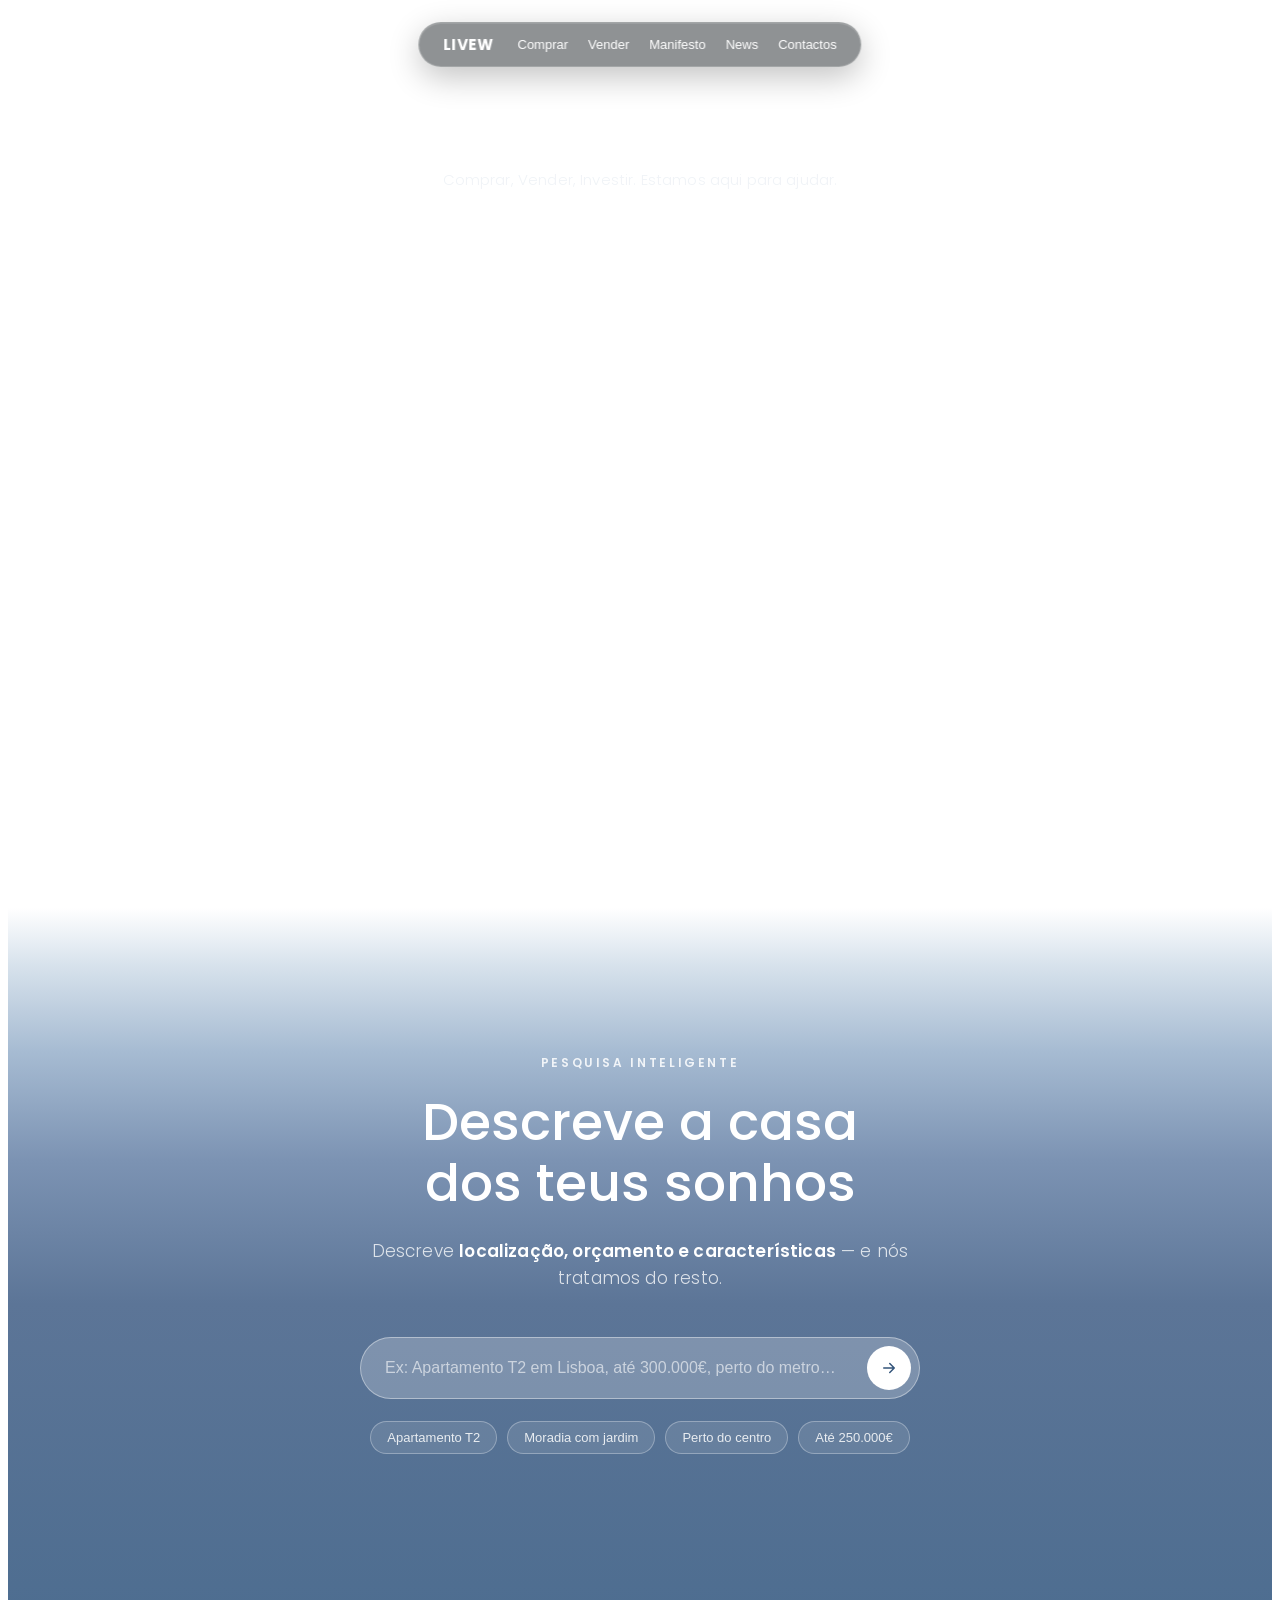
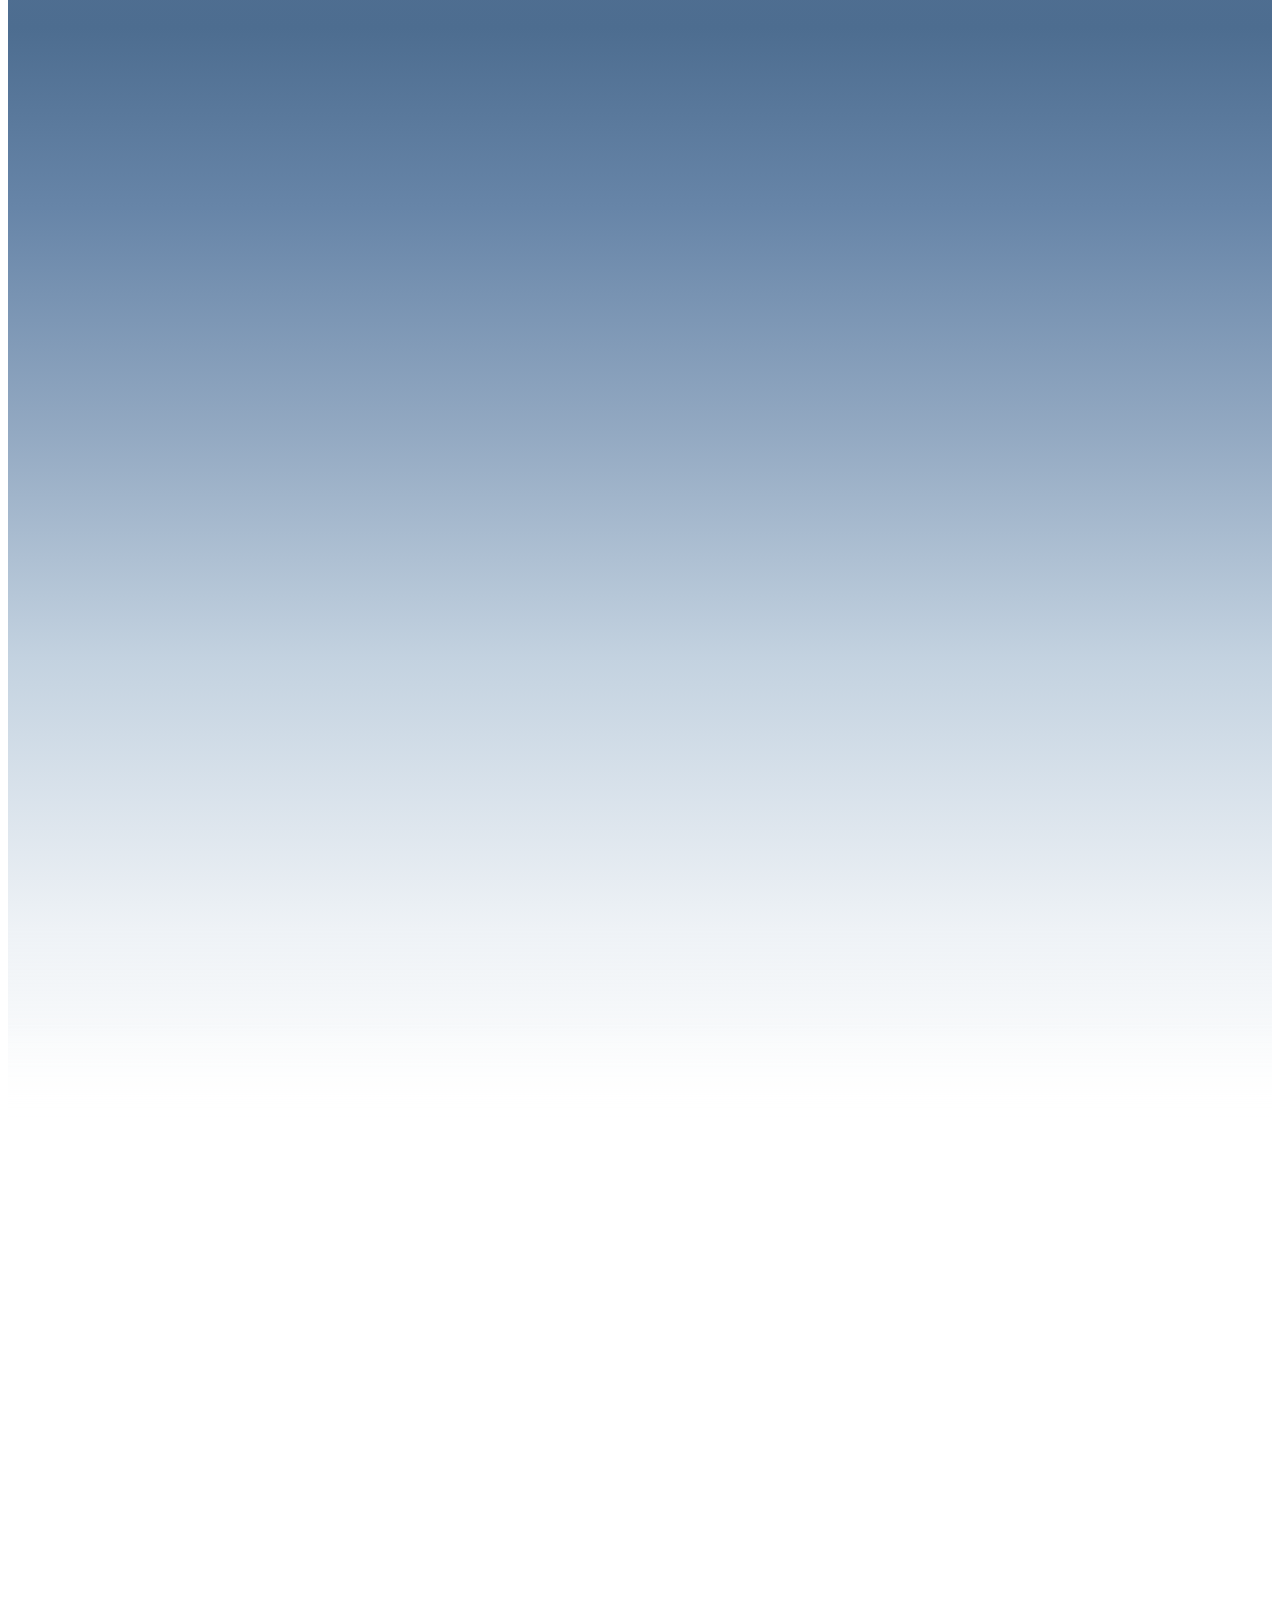
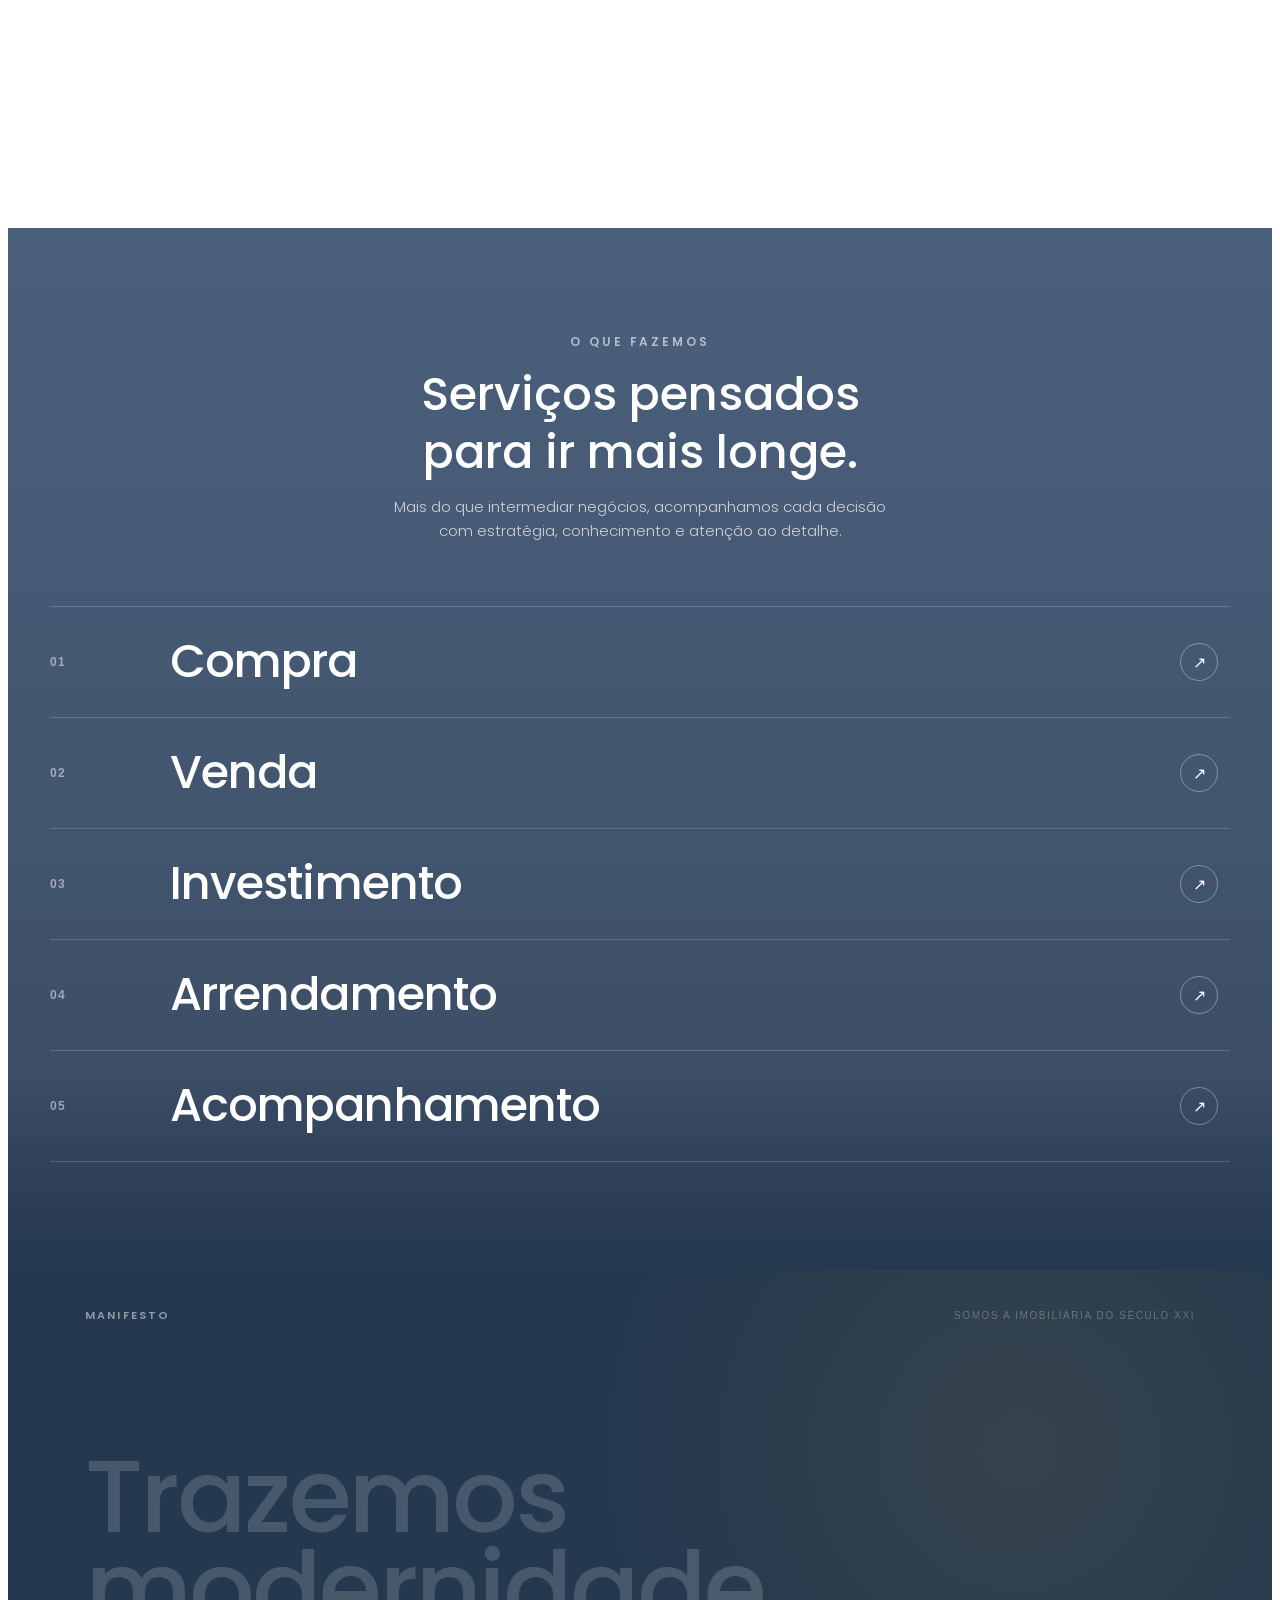
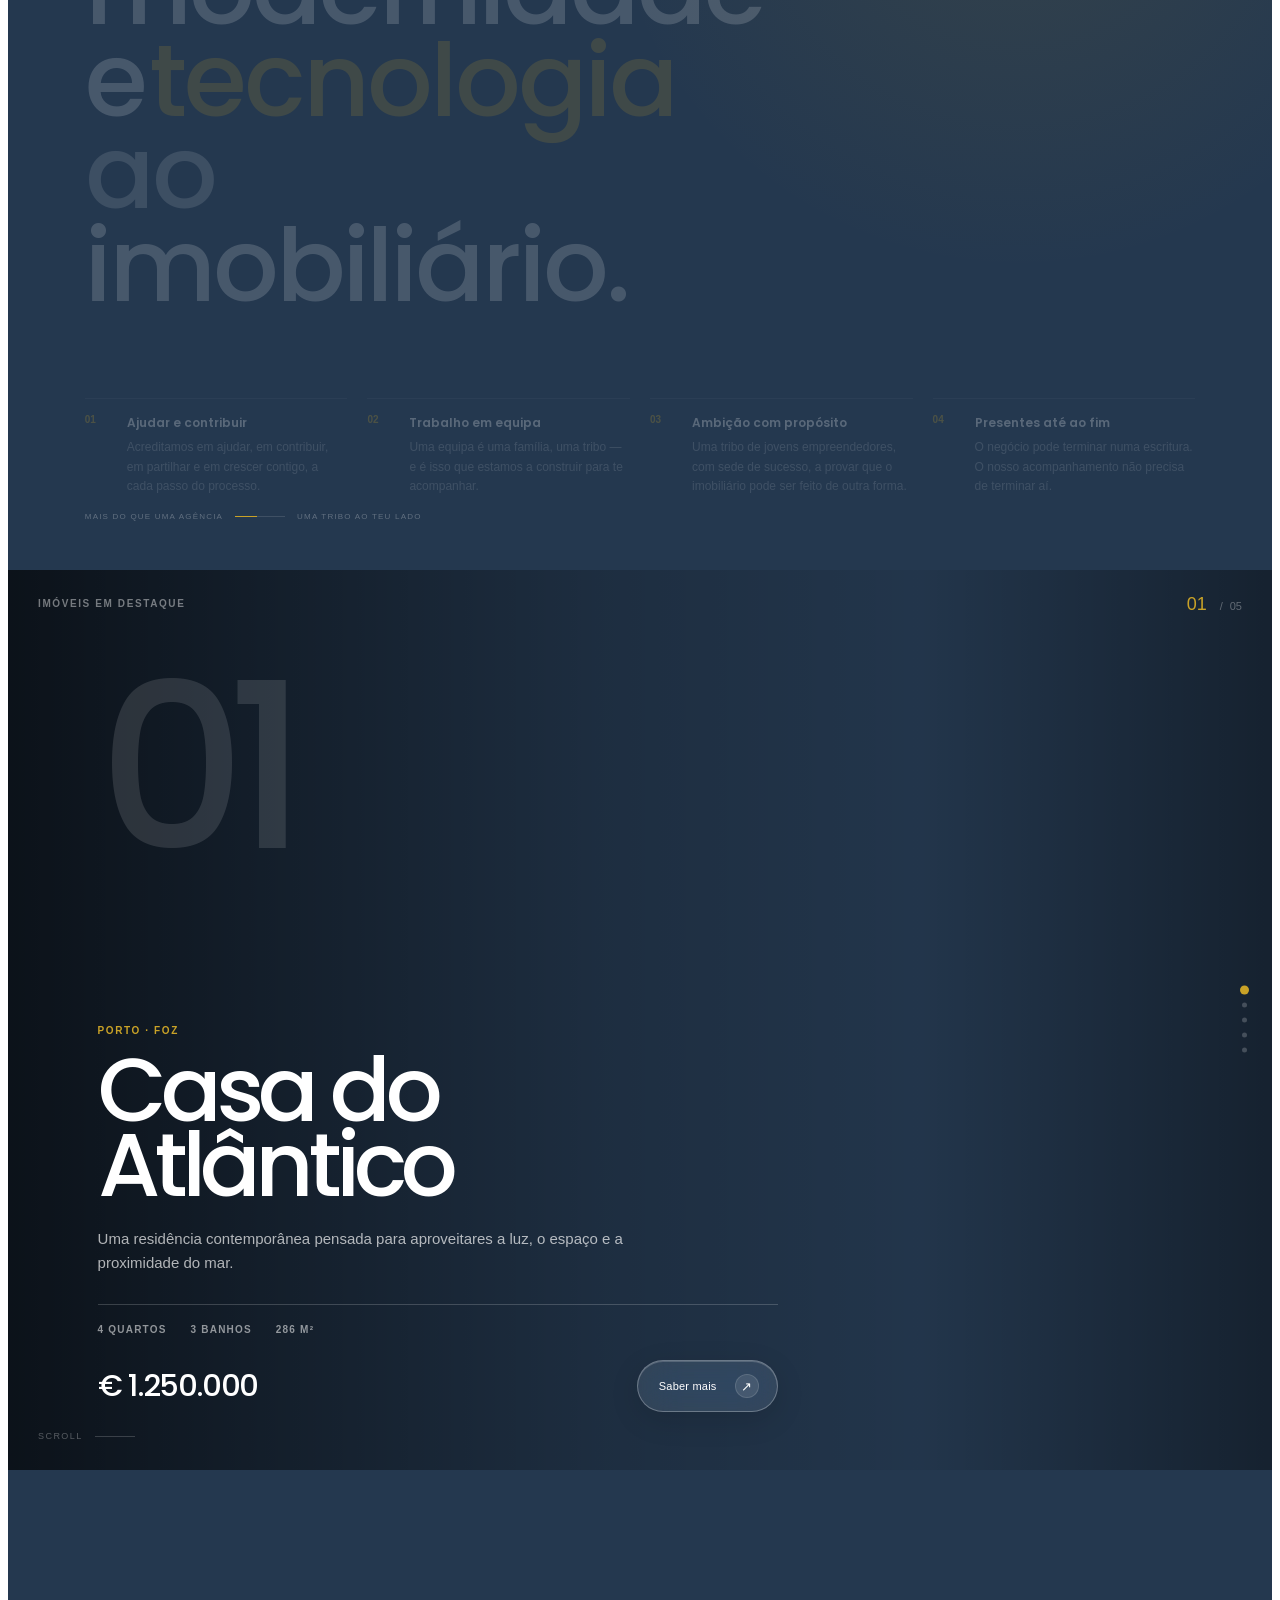
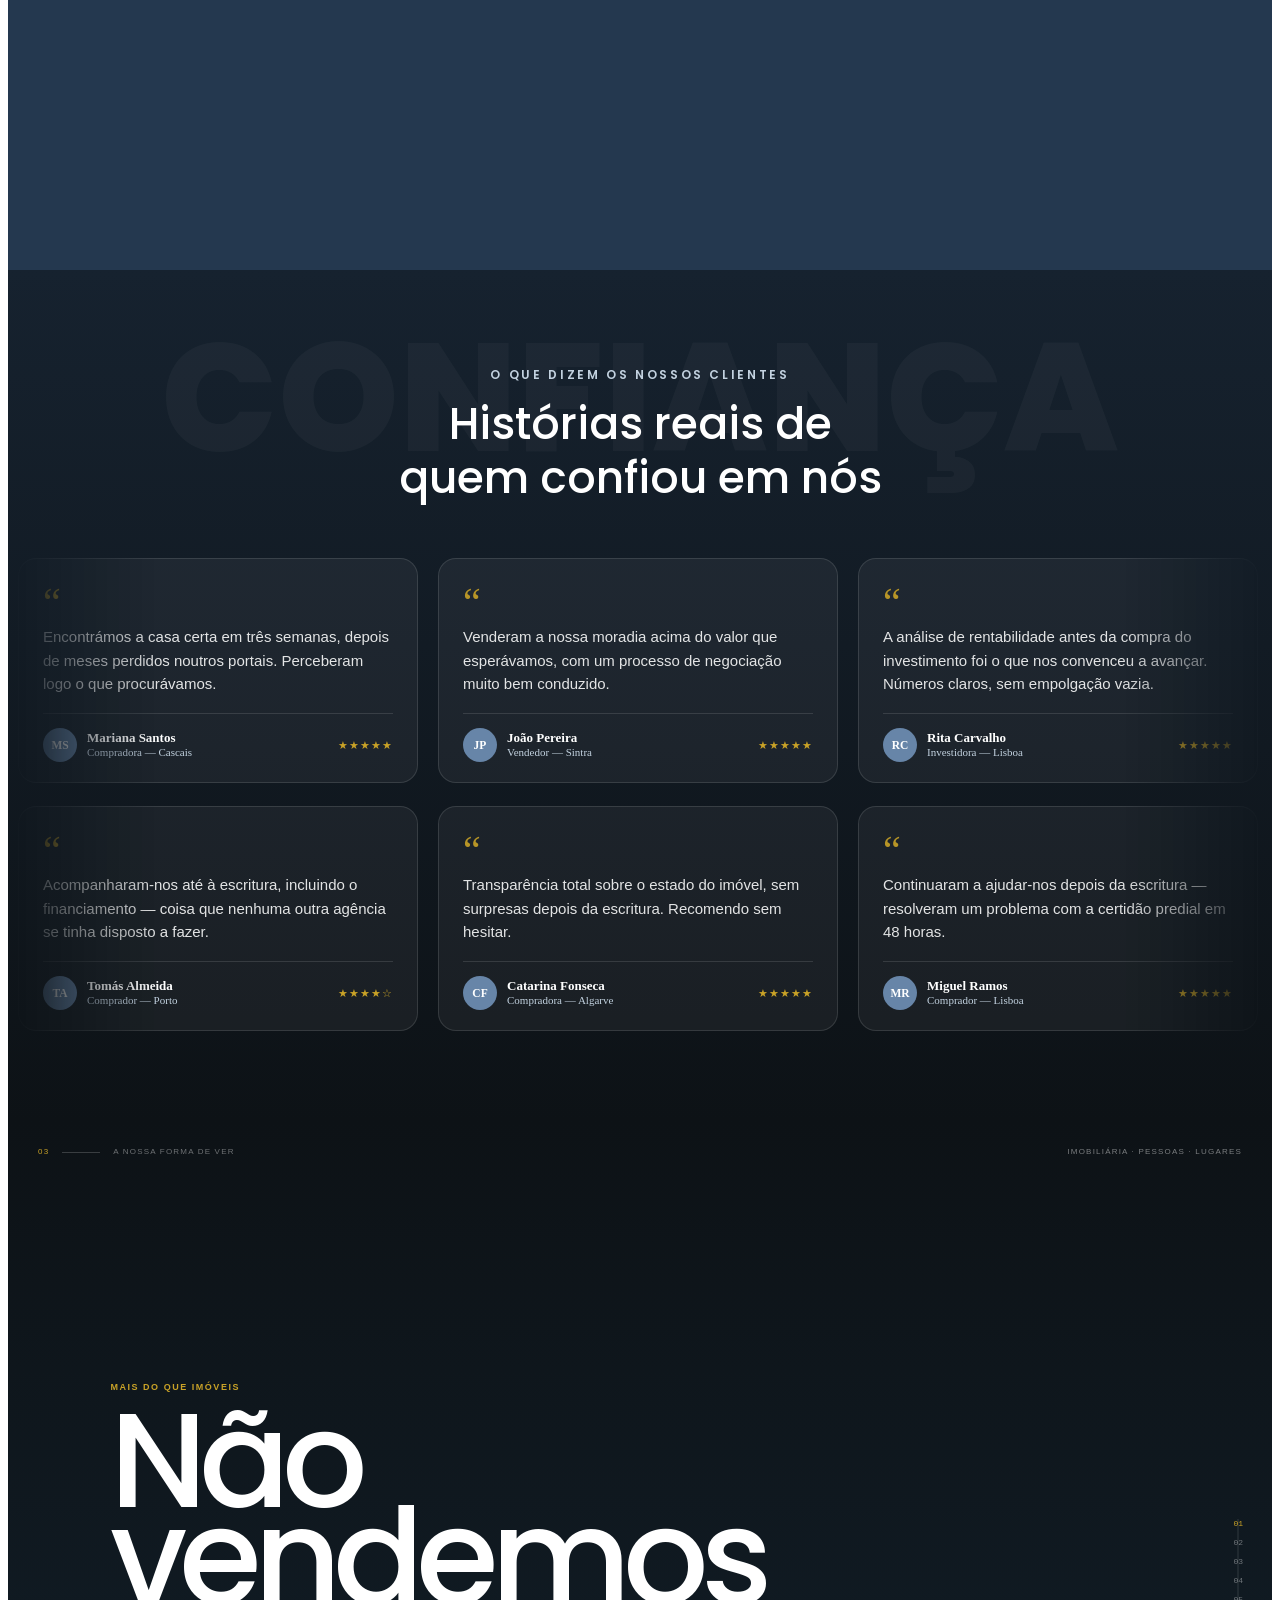
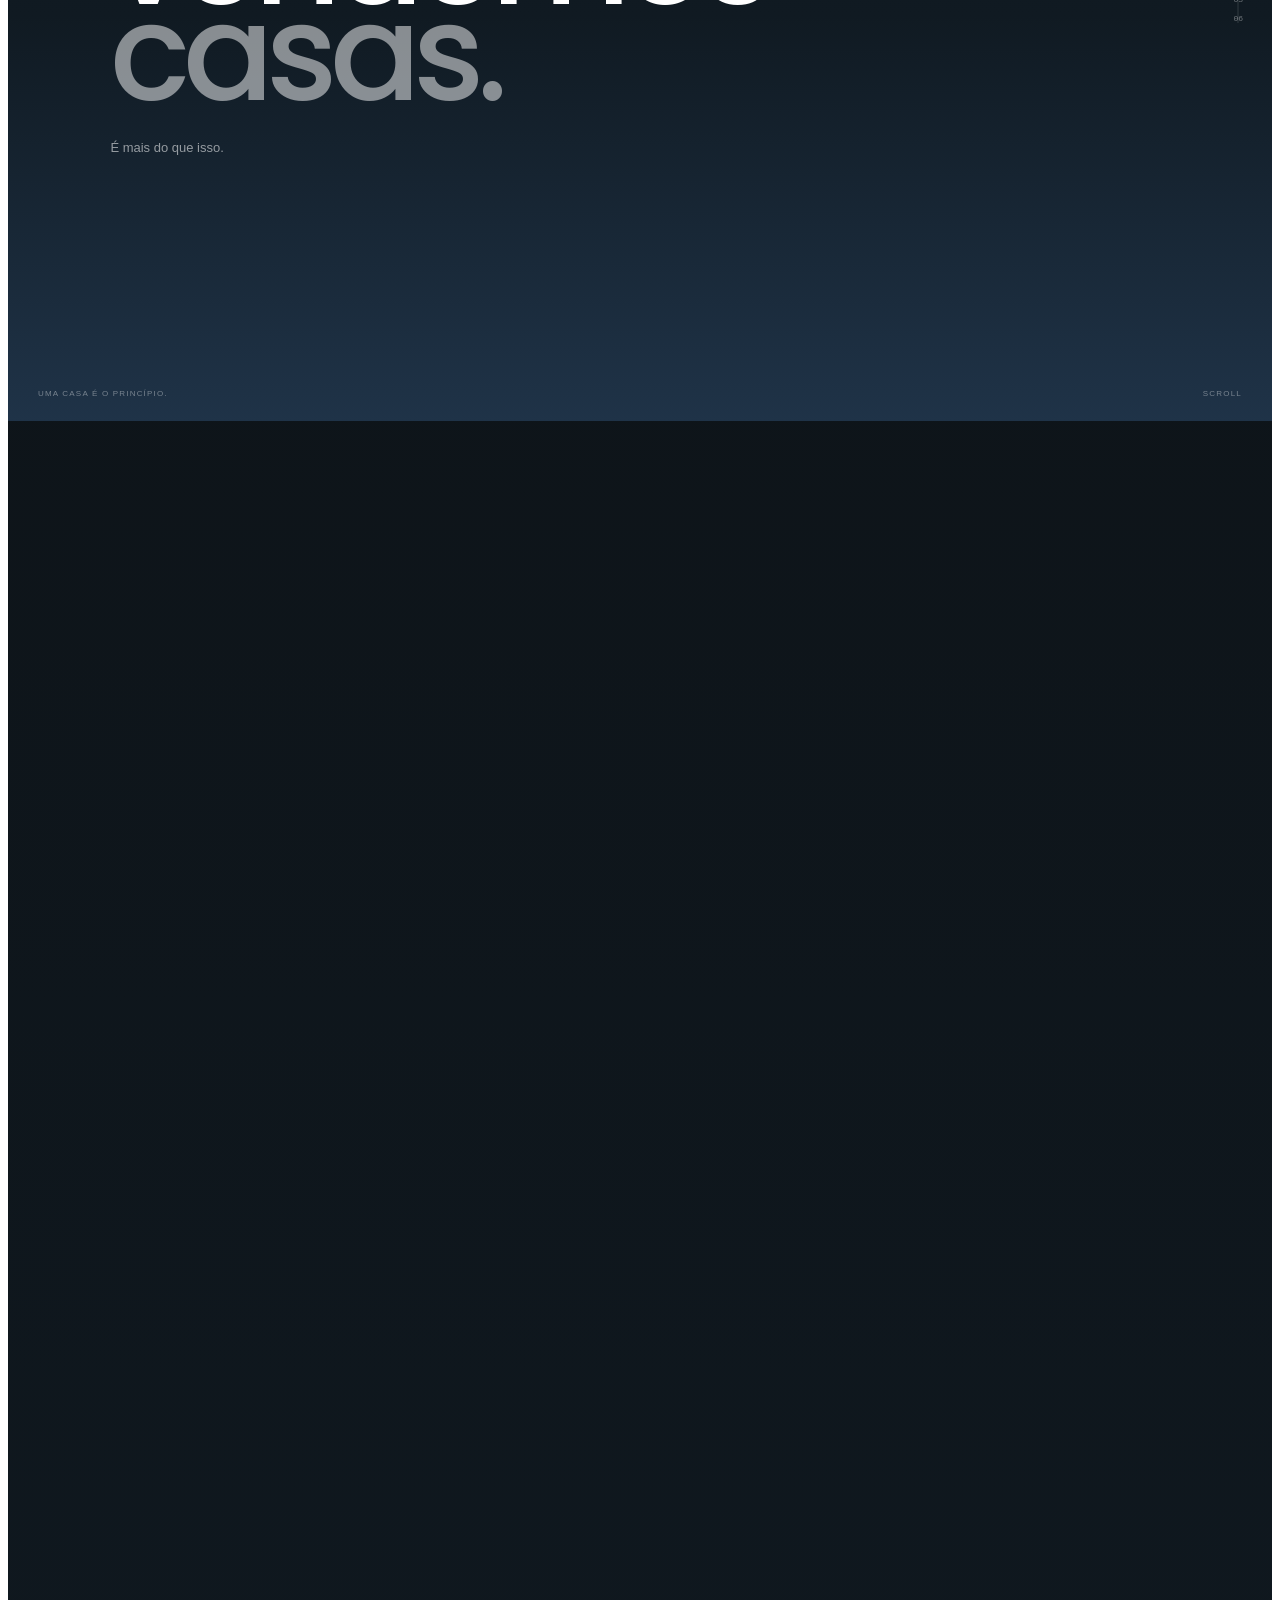
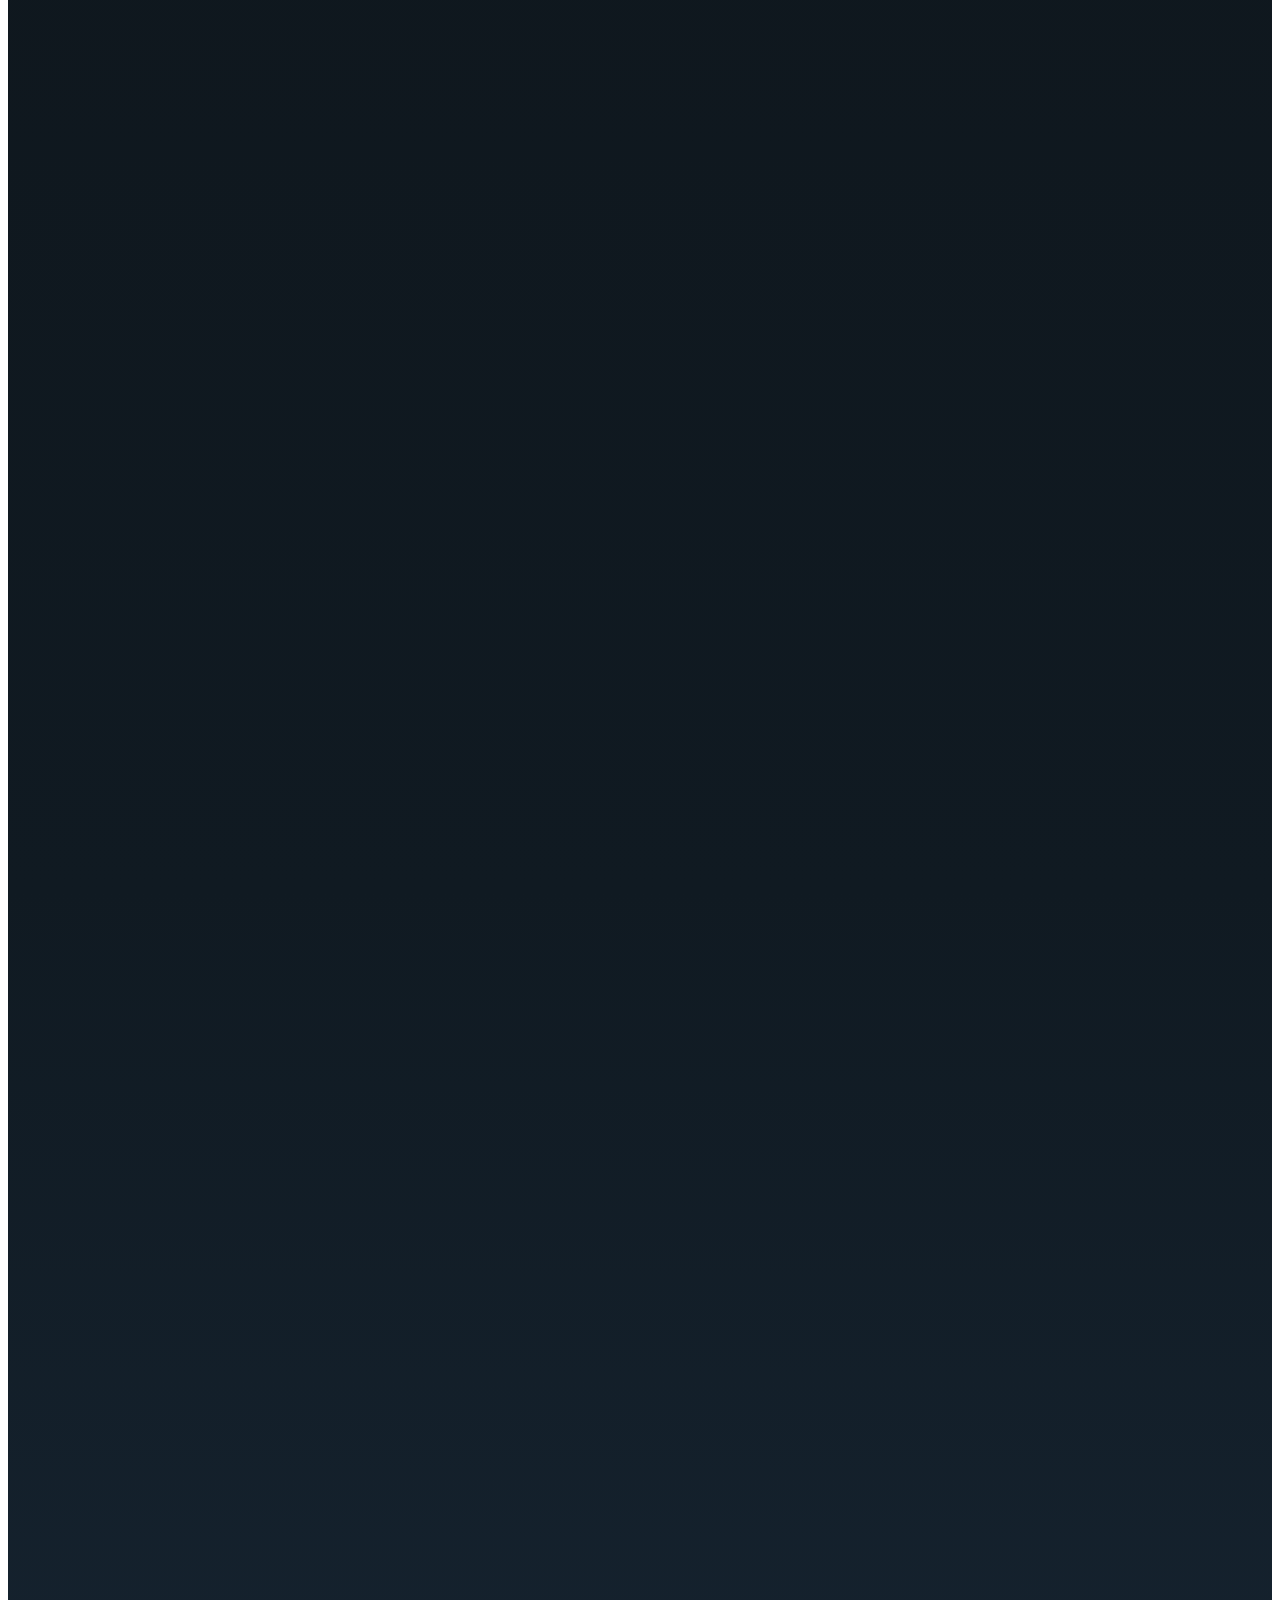
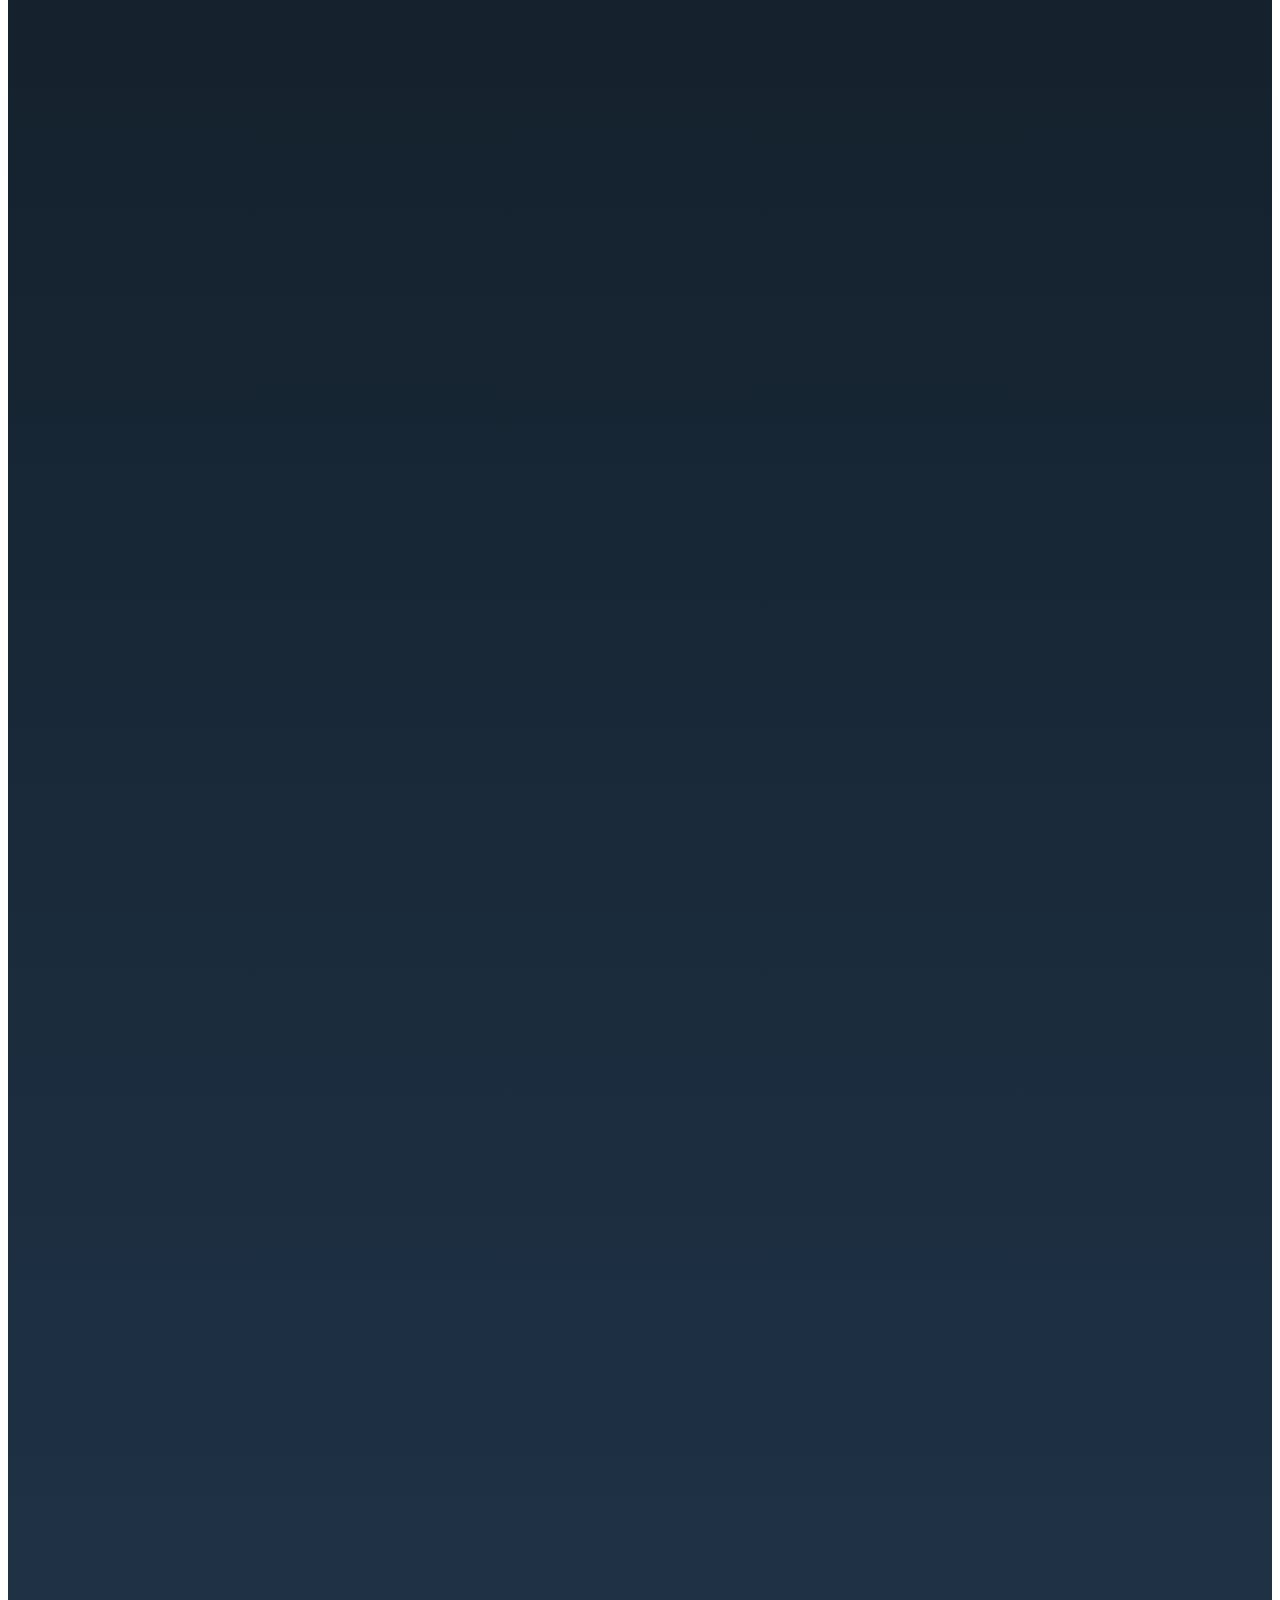
==== index.html @ e5c6a69e "Site LIVEW — versão inicial pronta para deploy Estrutura estática (index.html + style.css + script.j" ====
<!DOCTYPE html>
<html lang="pt-PT">
<head>
<meta charset="UTF-8">
<meta name="viewport" content="width=device-width, initial-scale=1.0">
<title>LIVEW — Imobiliária</title>
<meta name="description" content="LIVEW — comprar, vender e viver em imóveis com carácter em Lisboa, Porto e Algarve.">
<link rel="preconnect" href="https://fonts.googleapis.com">
<link rel="preconnect" href="https://fonts.gstatic.com" crossorigin>
<link rel="stylesheet" href="style.css">
</head>
<body>
<div class="hero-parallax" id="heroParallax1">

  <div class="hp-preloader" data-hp-preloader role="status" aria-live="polite" aria-label="A carregar página">
    <div class="hp-preloader-mark" aria-hidden="true">
      <span>LIVEW</span>
      <i></i>
    </div>
    <p>A abrir novas possibilidades</p>
  </div>

  <header class="hp-nav" data-hp-nav>
    <div class="hp-nav-pill">
      <a href="#heroParallax1" class="hp-nav-logo" data-hp-nav-link>LIVEW</a>

      <nav class="hp-nav-links" aria-label="Navegação principal">
        <a href="#imoveis" data-hp-nav-link>Comprar</a>
        <a href="#vender" data-hp-nav-link>Vender</a>
        <a href="#porque-nos" data-hp-nav-link>Manifesto</a>
        <a href="#faq" data-hp-nav-link>News</a>
        <a href="#contacto" data-hp-nav-link>Contactos</a>
      </nav>

      <button type="button" class="hp-nav-burger" data-hp-nav-burger aria-label="Abrir menu" aria-expanded="false" aria-controls="hp-nav-menu">
        <span></span>
        <span></span>
        <span></span>
      </button>
    </div>

    <div class="hp-nav-menu" id="hp-nav-menu" data-hp-nav-menu aria-hidden="true">
      <nav class="hp-nav-menu-links" aria-label="Navegação móvel">
        <a href="#imoveis" data-hp-nav-link>Comprar</a>
        <a href="#vender" data-hp-nav-link>Vender</a>
        <a href="#porque-nos" data-hp-nav-link>Manifesto</a>
        <a href="#faq" data-hp-nav-link>News</a>
        <a href="#contacto" data-hp-nav-link>Contactos</a>
      </nav>
    </div>
  </header>

  <section class="hp-section" data-hp-section>
    <div class="hp-sticky" data-hp-sticky>

      <div class="hp-hero-clip">

        <div class="hp-layer hp-sky" data-hp-layer="sky"></div>

        <div class="hp-layer hp-bg-clouds" data-hp-layer="bgClouds">
          <svg class="hp-layer-media" viewBox="0 0 1800 900" preserveAspectRatio="xMidYMid slice" xmlns="http://www.w3.org/2000/svg">
            <defs>
              <radialGradient id="hpBgCloud" cx="50%" cy="50%" r="50%">
                <stop offset="0%" stop-color="#ffffff" stop-opacity="1"/>
                <stop offset="6%" stop-color="#ffffff" stop-opacity="0.85"/>
                <stop offset="100%" stop-color="#ffffff" stop-opacity="0"/>
              </radialGradient>
            </defs>
            <g fill="url(#hpBgCloud)">
              <ellipse cx="150" cy="180" rx="320" ry="170" opacity="0.85"/>
              <ellipse cx="80" cy="260" rx="230" ry="130" opacity="0.7"/>
              <ellipse cx="1420" cy="140" rx="360" ry="190" opacity="0.9"/>
              <ellipse cx="1540" cy="250" rx="250" ry="140" opacity="0.65"/>
              <ellipse cx="820" cy="90" rx="270" ry="130" opacity="0.55"/>
              <ellipse cx="1000" cy="340" rx="290" ry="140" opacity="0.5"/>
              <ellipse cx="300" cy="400" rx="250" ry="130" opacity="0.42"/>
            </g>
          </svg>
        </div>

        <div class="hp-layer hp-house" data-hp-layer="house">
          <img src="https://darkslategray-vulture-786068.hostingersite.com/wp-content/uploads/2026/09/WADAWDAD-scaled.png" class="hp-layer-media" alt="Casa modernista">
        </div>

        <div class="hp-layer hp-fg-clouds" data-hp-layer="fgClouds">
          <svg class="hp-layer-media" viewBox="0 0 1600 900" preserveAspectRatio="xMidYMax slice" xmlns="http://www.w3.org/2000/svg">
            <defs>
              <linearGradient id="hpFgBase" x1="0" y1="0" x2="0" y2="1">
                <stop offset="0%" stop-color="#ffffff" stop-opacity="0"/>
                <stop offset="55%" stop-color="#ffffff" stop-opacity="0.8"/>
                <stop offset="80%" stop-color="#ffffff" stop-opacity="1"/>
                <stop offset="100%" stop-color="#ffffff" stop-opacity="1"/>
              </linearGradient>
              <radialGradient id="hpFgCloudShadow" cx="50%" cy="50%" r="50%">
                <stop offset="0%" stop-color="#dbe4ea" stop-opacity="0.9"/>
                <stop offset="100%" stop-color="#dbe4ea" stop-opacity="0"/>
              </radialGradient>
              <radialGradient id="hpFgCloud" cx="50%" cy="50%" r="50%">
                <stop offset="0%" stop-color="#ffffff" stop-opacity="1"/>
                <stop offset="65%" stop-color="#ffffff" stop-opacity="0.95"/>
                <stop offset="100%" stop-color="#ffffff" stop-opacity="0"/>
              </radialGradient>
            </defs>
            <rect x="-200" y="540" width="2000" height="360" fill="url(#hpFgBase)"/>
            <g fill="url(#hpFgCloudShadow)" opacity="0.55">
              <ellipse cx="100" cy="770" rx="380" ry="180"/>
              <ellipse cx="480" cy="730" rx="340" ry="170"/>
              <ellipse cx="850" cy="760" rx="360" ry="180"/>
              <ellipse cx="1220" cy="720" rx="340" ry="170"/>
              <ellipse cx="1560" cy="770" rx="370" ry="180"/>
            </g>
            <g fill="url(#hpFgCloud)">
              <ellipse cx="100" cy="740" rx="380" ry="180" opacity="0.98"/>
              <ellipse cx="480" cy="700" rx="340" ry="170" opacity="0.96"/>
              <ellipse cx="850" cy="730" rx="360" ry="180" opacity="0.97"/>
              <ellipse cx="1220" cy="690" rx="340" ry="170" opacity="0.96"/>
              <ellipse cx="1560" cy="740" rx="370" ry="180" opacity="0.98"/>
              <ellipse cx="700" cy="650" rx="280" ry="130" opacity="0.8"/>
              <ellipse cx="300" cy="830" rx="460" ry="190" opacity="1"/>
              <ellipse cx="1300" cy="840" rx="460" ry="190" opacity="1"/>
              <ellipse cx="800" cy="850" rx="520" ry="190" opacity="1"/>
            </g>
            <rect x="-200" y="780" width="2000" height="120" fill="#ffffff"/>
          </svg>
        </div>

        <div class="hp-mobile-white-ground" data-hp-mobile-ground aria-hidden="true"></div>

        <div class="hp-layer hp-cloud-wipe" data-hp-layer="cloudWipe"></div>

      </div>

      <div class="hp-content">
        <div class="hp-meta"></div>
        <h1 class="hp-title">Imobiliário para o Século XXI.</h1>
        <p class="hp-subtitle">Comprar, Vender, Investir. Estamos aqui para ajudar.</p>

        <div class="hp-scroll-cue" aria-hidden="true">
          <span class="hp-scroll-mouse"><span class="hp-scroll-dot"></span></span>
          <span class="hp-scroll-label">Scroll</span>
        </div>
      </div>

    </div>
  </section>

  <section class="hp-search">
    <div class="hp-search-inner">
      <span class="hp-search-eyebrow">PESQUISA INTELIGENTE</span>
      <h2 class="hp-search-title">Descreve a casa<br>dos teus sonhos</h2>
      <p class="hp-search-desc">Descreve <strong>localização, orçamento e características</strong> — e nós tratamos do resto.</p>
      <form class="hp-search-bar" onsubmit="return false;">
        <input type="text" class="hp-search-input" placeholder="Ex: Apartamento T2 em Lisboa, até 300.000€, perto do metro…" />
        <button type="submit" class="hp-search-submit" aria-label="Pesquisar">
          <svg width="18" height="18" viewBox="0 0 24 24" fill="none" xmlns="http://www.w3.org/2000/svg"><path d="M5 12h14M13 6l6 6-6 6" stroke="currentColor" stroke-width="2" stroke-linecap="round" stroke-linejoin="round"/></svg>
        </button>
      </form>
      <div class="hp-search-tags">
        <button type="button">Apartamento T2</button>
        <button type="button">Moradia com jardim</button>
        <button type="button">Perto do centro</button>
        <button type="button">Até 250.000€</button>
      </div>
    </div>
  </section>

  <section class="hp-stats">
    <div class="hp-stats-sticky" data-hp-stats-sticky>
      <div class="hp-stats-track">
        <div class="hp-stat-panel" data-stat-panel>
          <div class="hp-stat-media">
            <div class="hp-stat-img-wrap">
              <img src="https://darkslategray-vulture-786068.hostingersite.com/wp-content/uploads/2026/09/cwcwwwww-scaled.png" class="hp-stat-img hp-stat-img-blur" alt="" aria-hidden="true">
              <img src="https://darkslategray-vulture-786068.hostingersite.com/wp-content/uploads/2026/09/cwcwwwww-scaled.png" class="hp-stat-img hp-stat-img-sharp" alt="">
            </div>
          </div>
          <div class="hp-stat-text">
            <span class="hp-stat-eyebrow">A NOSSA HISTÓRIA</span>
            <span class="hp-stat-message">5 anos a trazer modernidade e tecnologia ao imobiliário.</span>
          </div>
        </div>
        <div class="hp-stat-panel" data-stat-panel>
          <div class="hp-stat-media">
            <div class="hp-stat-img-wrap">
              <img src="https://darkslategray-vulture-786068.hostingersite.com/wp-content/uploads/2026/09/cwcwwwww-scaled.png" class="hp-stat-img hp-stat-img-blur" alt="" aria-hidden="true">
              <img src="https://darkslategray-vulture-786068.hostingersite.com/wp-content/uploads/2026/09/cwcwwwww-scaled.png" class="hp-stat-img hp-stat-img-sharp" alt="">
            </div>
          </div>
          <div class="hp-stat-text">
            <span class="hp-stat-eyebrow">A NOSSA MISSÃO</span>
            <span class="hp-stat-message">Aqui para ajudar, contribuir e crescer contigo.</span>
          </div>
        </div>
        <div class="hp-stat-panel" data-stat-panel>
          <div class="hp-stat-media">
            <div class="hp-stat-img-wrap">
              <img src="https://darkslategray-vulture-786068.hostingersite.com/wp-content/uploads/2026/09/cwcwwwww-scaled.png" class="hp-stat-img hp-stat-img-blur" alt="" aria-hidden="true">
              <img src="https://darkslategray-vulture-786068.hostingersite.com/wp-content/uploads/2026/09/cwcwwwww-scaled.png" class="hp-stat-img hp-stat-img-sharp" alt="">
            </div>
          </div>
          <div class="hp-stat-text">
            <span class="hp-stat-eyebrow">FALA CONNOSCO</span>
            <span class="hp-stat-message">A resposta mais rápida está a um WhatsApp de distância.</span>
            <a href="https://wa.me/351924332777" target="_blank" rel="noopener" class="hp-stat-whatsapp">
              <span class="hp-stat-whatsapp-icon" aria-hidden="true">
                <svg width="16" height="16" viewBox="0 0 24 24" fill="currentColor"><path d="M12.04 2C6.58 2 2.13 6.45 2.13 11.91c0 1.75.46 3.45 1.32 4.95L2 22l5.29-1.39a9.9 9.9 0 0 0 4.75 1.21h.01c5.46 0 9.9-4.45 9.9-9.91 0-2.65-1.03-5.14-2.9-7.01A9.83 9.83 0 0 0 12.04 2zm0 1.67c2.19 0 4.25.85 5.8 2.4a8.18 8.18 0 0 1 2.41 5.83c0 4.55-3.7 8.24-8.24 8.24a8.24 8.24 0 0 1-4.2-1.15l-.3-.18-3.14.82.84-3.06-.2-.32a8.18 8.18 0 0 1-1.26-4.38c0-4.55 3.7-8.2 8.29-8.2zm-4.5 4.7c-.16 0-.42.06-.64.31-.22.25-.85.83-.85 2.02 0 1.19.87 2.34.99 2.5.12.16 1.7 2.6 4.17 3.64 2.05.86 2.47.69 2.92.65.45-.04 1.45-.59 1.65-1.16.2-.57.2-1.06.14-1.16-.06-.1-.22-.16-.46-.28-.24-.12-1.45-.72-1.68-.8-.22-.08-.39-.12-.55.12-.16.25-.63.8-.78.96-.14.16-.28.18-.52.06-.24-.12-1.02-.38-1.95-1.2-.72-.64-1.2-1.44-1.35-1.68-.14-.24-.02-.37.11-.49.11-.11.24-.28.36-.42.12-.14.16-.24.24-.4.08-.16.04-.3-.02-.42-.06-.12-.55-1.35-.76-1.84-.2-.48-.4-.42-.55-.42h-.47z"/></svg>
              </span>
              <span>Falar no WhatsApp</span>
            </a>
          </div>
        </div>
      </div>
    </div>
  </section>

  <section class="hp-video-reveal">
    <div class="hp-video-sticky" data-hp-video-sticky>
      <div class="hp-video-frame" data-hp-video-frame>
        <video class="hp-video-el" src="https://darkslategray-vulture-786068.hostingersite.com/wp-content/uploads/2026/09/mixkit-waterfall-in-forest-2213-hd-ready.mp4" autoplay muted loop playsinline></video>
      </div>
    </div>
  </section>

  <section class="hp-services-choice" data-hp-services-choice id="servicos">

    <section class="hp-services">
      <div class="hp-services-bg" data-hp-services-bg>
        <img src="https://darkslategray-vulture-786068.hostingersite.com/wp-content/uploads/2026/09/WADAWDAD-scaled.png" class="hp-services-bg-img" alt="">
      </div>
      <div class="hp-services-scrim"></div>
      <div class="hp-services-inner">
        <div class="hp-services-header">
          <span class="hp-services-eyebrow">O QUE FAZEMOS</span>
          <h2 class="hp-services-title">Serviços pensados<br>para ir mais longe.</h2>
          <p class="hp-services-desc">Mais do que intermediar negócios, acompanhamos cada decisão com estratégia, conhecimento e atenção ao detalhe.</p>
        </div>

        <div class="hp-services-list">

          <article class="hp-service" data-service>
            <div class="hp-service-top">
              <span class="hp-service-number">01</span>
              <h3>Compra</h3>
              <span class="hp-service-arrow">↗</span>
            </div>
            <div class="hp-service-hidden">
              <p>Encontramos a casa certa para o teu momento, filtrando o mercado e eliminando o ruído. Acompanhamos-te desde a definição do perfil até à assinatura.</p>
              <div class="hp-service-tags">
                <span>Pesquisa</span>
                <span>Seleção</span>
                <span>Visitas</span>
                <span>Negociação</span>
              </div>
            </div>
          </article>

          <article class="hp-service" data-service id="vender">
            <div class="hp-service-top">
              <span class="hp-service-number">02</span>
              <h3>Venda</h3>
              <span class="hp-service-arrow">↗</span>
            </div>
            <div class="hp-service-hidden">
              <p>Posicionamos o teu imóvel, definimos a estratégia certa e apresentamo-lo de forma a captar atenção e criar valor.</p>
              <div class="hp-service-tags">
                <span>Avaliação</span>
                <span>Estratégia</span>
                <span>Marketing</span>
                <span>Negociação</span>
              </div>
            </div>
          </article>

          <article class="hp-service" data-service>
            <div class="hp-service-top">
              <span class="hp-service-number">03</span>
              <h3>Investimento</h3>
              <span class="hp-service-arrow">↗</span>
            </div>
            <div class="hp-service-hidden">
              <p>Analisamos oportunidades com uma visão de longo prazo, cruzando localização, valor, potencial e contexto de mercado.</p>
              <div class="hp-service-tags">
                <span>Oportunidades</span>
                <span>Análise</span>
                <span>Rentabilidade</span>
                <span>Estratégia</span>
              </div>
            </div>
          </article>

          <article class="hp-service" data-service>
            <div class="hp-service-top">
              <span class="hp-service-number">04</span>
              <h3>Arrendamento</h3>
              <span class="hp-service-arrow">↗</span>
            </div>
            <div class="hp-service-hidden">
              <p>Tratamos de todo o processo para que encontrares ou colocares um imóvel no mercado seja simples, rápido e seguro.</p>
              <div class="hp-service-tags">
                <span>Procura</span>
                <span>Seleção</span>
                <span>Documentação</span>
                <span>Acompanhamento</span>
              </div>
            </div>
          </article>

          <article class="hp-service" data-service>
            <div class="hp-service-top">
              <span class="hp-service-number">05</span>
              <h3>Acompanhamento</h3>
              <span class="hp-service-arrow">↗</span>
            </div>
            <div class="hp-service-hidden">
              <p>Estamos presentes onde mais importa: documentação, negociação, prazos e todos os detalhes que transformam a tua decisão num processo tranquilo.</p>
              <div class="hp-service-tags">
                <span>Documentação</span>
                <span>Coordenação</span>
                <span>Processo</span>
                <span>Escritura</span>
              </div>
            </div>
          </article>

        </div>
      </div>
    </section>

    <section class="hp-why" data-hp-why id="porque-nos">
      <div class="hp-why-sticky">

        <div class="hp-why-top">
          <span class="hp-why-eyebrow">MANIFESTO</span>
          <span class="hp-why-small">SOMOS A IMOBILIÁRIA DO SÉCULO XXI</span>
        </div>

        <div class="hp-why-statement">
          <div class="hp-why-line"><span data-why-word>Trazemos</span> <span data-why-word>modernidade</span></div>
          <div class="hp-why-line"><span data-why-word>e</span> <span class="gold" data-why-word>tecnologia</span></div>
          <div class="hp-why-line"><span class="muted" data-why-word>ao</span></div>
          <div class="hp-why-line"><span data-why-word>imobiliário.</span></div>
        </div>

        <div class="hp-why-reasons">
          <div class="hp-why-reason" data-why-reason>
            <span>01</span>
            <div>
              <strong>Ajudar e contribuir</strong>
              <p>Acreditamos em ajudar, em contribuir, em partilhar e em crescer contigo, a cada passo do processo.</p>
            </div>
          </div>
          <div class="hp-why-reason" data-why-reason>
            <span>02</span>
            <div>
              <strong>Trabalho em equipa</strong>
              <p>Uma equipa é uma família, uma tribo — e é isso que estamos a construir para te acompanhar.</p>
            </div>
          </div>
          <div class="hp-why-reason" data-why-reason>
            <span>03</span>
            <div>
              <strong>Ambição com propósito</strong>
              <p>Uma tribo de jovens empreendedores, com sede de sucesso, a provar que o imobiliário pode ser feito de outra forma.</p>
            </div>
          </div>
          <div class="hp-why-reason" data-why-reason>
            <span>04</span>
            <div>
              <strong>Presentes até ao fim</strong>
              <p>O negócio pode terminar numa escritura. O nosso acompanhamento não precisa de terminar aí.</p>
            </div>
          </div>
        </div>

        <div class="hp-why-bottom">
          <span>MAIS DO QUE UMA AGÊNCIA</span>
          <div class="hp-why-line-small"><i></i></div>
          <span>UMA TRIBO AO TEU LADO</span>
        </div>

      </div>
    </section>

  </section>

  <section class="hp-featured-properties" data-hp-featured-properties id="imoveis">

    <div class="hp-featured-track">

      <div class="hp-featured-stage">

        <div class="hp-featured-header">
          <div class="hp-featured-eyebrow">IMÓVEIS EM DESTAQUE</div>
          <div class="hp-featured-count">
            <span class="current">01</span>
            <span>/</span>
            <span>05</span>
          </div>
        </div>

        <div class="hp-featured-properties">

          <article class="hp-featured-property" data-property="0" style="--property-image:url('https://images.unsplash.com/photo-1600585154340-be6161a56a0c?auto=format&fit=crop&w=2800&q=92');">
            <div class="hp-featured-image"></div>
            <div class="hp-featured-image-shade"></div>
            <div class="hp-featured-property-content">
              <div class="hp-featured-property-index">01</div>
              <div class="hp-featured-property-info">
                <div class="hp-featured-location">PORTO · FOZ</div>
                <h2>Casa do Atlântico</h2>
                <p class="hp-featured-description">Uma residência contemporânea pensada para aproveitares a luz, o espaço e a proximidade do mar.</p>
                <div class="hp-featured-meta">
                  <span>4 QUARTOS</span>
                  <span>3 BANHOS</span>
                  <span>286 M²</span>
                </div>
                <div class="hp-featured-footer">
                  <strong>€ 1.250.000</strong>
                  <a href="#" class="hp-featured-link"><span>Saber mais</span><b>↗</b></a>
                </div>
              </div>
            </div>
          </article>

          <article class="hp-featured-property" data-property="1" style="--property-image:url('https://images.unsplash.com/photo-1600607687920-4e2a09cf159d?auto=format&fit=crop&w=2800&q=92');">
            <div class="hp-featured-image"></div>
            <div class="hp-featured-image-shade"></div>
            <div class="hp-featured-property-content">
              <div class="hp-featured-property-index">02</div>
              <div class="hp-featured-property-info">
                <div class="hp-featured-location">LISBOA · ESTRELA</div>
                <h2>Apartamento Estrela</h2>
                <p class="hp-featured-description">Arquitetura clássica, interiores contemporâneos e uma relação invulgar entre luz e matéria.</p>
                <div class="hp-featured-meta">
                  <span>3 QUARTOS</span>
                  <span>2 BANHOS</span>
                  <span>178 M²</span>
                </div>
                <div class="hp-featured-footer">
                  <strong>€ 895.000</strong>
                  <a href="#" class="hp-featured-link"><span>Saber mais</span><b>↗</b></a>
                </div>
              </div>
            </div>
          </article>

          <article class="hp-featured-property" data-property="2" style="--property-image:url('https://images.unsplash.com/photo-1600566753190-17f0baa2a6c3?auto=format&fit=crop&w=2800&q=92');">
            <div class="hp-featured-image"></div>
            <div class="hp-featured-image-shade"></div>
            <div class="hp-featured-property-content">
              <div class="hp-featured-property-index">03</div>
              <div class="hp-featured-property-info">
                <div class="hp-featured-location">CASCAIS · GUINCHO</div>
                <h2>Villa Guincho</h2>
                <p class="hp-featured-description">Privacidade, arquitetura e natureza numa moradia desenhada para viveres dentro e fora de casa.</p>
                <div class="hp-featured-meta">
                  <span>5 QUARTOS</span>
                  <span>4 BANHOS</span>
                  <span>342 M²</span>
                </div>
                <div class="hp-featured-footer">
                  <strong>€ 1.680.000</strong>
                  <a href="#" class="hp-featured-link"><span>Saber mais</span><b>↗</b></a>
                </div>
              </div>
            </div>
          </article>

          <article class="hp-featured-property" data-property="3" style="--property-image:url('https://images.unsplash.com/photo-1600047509807-ba8f99d5cdde?auto=format&fit=crop&w=2800&q=92');">
            <div class="hp-featured-image"></div>
            <div class="hp-featured-image-shade"></div>
            <div class="hp-featured-property-content">
              <div class="hp-featured-property-index">04</div>
              <div class="hp-featured-property-info">
                <div class="hp-featured-location">BRAGA · BOM JESUS</div>
                <h2>Casa da Serra</h2>
                <p class="hp-featured-description">Uma casa de linhas depuradas, rodeada por verde e com uma escala pensada para a tua vida em família.</p>
                <div class="hp-featured-meta">
                  <span>4 QUARTOS</span>
                  <span>3 BANHOS</span>
                  <span>312 M²</span>
                </div>
                <div class="hp-featured-footer">
                  <strong>€ 735.000</strong>
                  <a href="#" class="hp-featured-link"><span>Saber mais</span><b>↗</b></a>
                </div>
              </div>
            </div>
          </article>

          <article class="hp-featured-property" data-property="4" style="--property-image:url('https://images.unsplash.com/photo-1613490493576-7fde63acd811?auto=format&fit=crop&w=2800&q=92');">
            <div class="hp-featured-image"></div>
            <div class="hp-featured-image-shade"></div>
            <div class="hp-featured-property-content">
              <div class="hp-featured-property-index">05</div>
              <div class="hp-featured-property-info">
                <div class="hp-featured-location">VILAMOURA · ALGARVE</div>
                <h2>Villa Atlântica</h2>
                <p class="hp-featured-description">Volumes abertos, piscina e uma relação contínua com a paisagem algarvia.</p>
                <div class="hp-featured-meta">
                  <span>5 QUARTOS</span>
                  <span>5 BANHOS</span>
                  <span>398 M²</span>
                </div>
                <div class="hp-featured-footer">
                  <strong>€ 1.950.000</strong>
                  <a href="#" class="hp-featured-link"><span>Saber mais</span><b>↗</b></a>
                </div>
              </div>
            </div>
          </article>

        </div>

        <div class="hp-featured-dots">
          <span class="active" data-featured-dot="0"></span>
          <span data-featured-dot="1"></span>
          <span data-featured-dot="2"></span>
          <span data-featured-dot="3"></span>
          <span data-featured-dot="4"></span>
        </div>

        <div class="hp-featured-scroll">
          <span>SCROLL</span>
          <i></i>
        </div>

      </div>

    </div>

  </section>

  <section class="hp-testimonials" id="testemunhos">
    <div class="hp-testimonials-bgtext" aria-hidden="true">CONFIANÇA</div>
    <div class="hp-testimonials-inner">
      <div class="hp-testimonials-head">
        <span class="hp-testimonials-eyebrow">O QUE DIZEM OS NOSSOS CLIENTES</span>
        <h2 class="hp-testimonials-title">Histórias reais de<br>quem confiou em nós</h2>
      </div>

      <div class="hp-testi-row" data-testi-row>
        <div class="hp-testi-track" data-testi-track>

          <div class="hp-testi-mcard">
            <span class="hp-testi-mcard-quotemark">&ldquo;</span>
            <blockquote class="hp-testi-mcard-quote">Encontrámos a casa certa em três semanas, depois de meses perdidos noutros portais. Perceberam logo o que procurávamos.</blockquote>
            <footer class="hp-testi-mcard-footer">
              <span class="hp-testi-mcard-avatar">MS</span>
              <div class="hp-testi-mcard-person">
                <strong>Mariana Santos</strong>
                <span>Compradora — Cascais</span>
              </div>
              <div class="hp-testi-mcard-rating" aria-label="5 de 5 estrelas">★★★★★</div>
            </footer>
          </div>

          <div class="hp-testi-mcard">
            <span class="hp-testi-mcard-quotemark">&ldquo;</span>
            <blockquote class="hp-testi-mcard-quote">Venderam a nossa moradia acima do valor que esperávamos, com um processo de negociação muito bem conduzido.</blockquote>
            <footer class="hp-testi-mcard-footer">
              <span class="hp-testi-mcard-avatar">JP</span>
              <div class="hp-testi-mcard-person">
                <strong>João Pereira</strong>
                <span>Vendedor — Sintra</span>
              </div>
              <div class="hp-testi-mcard-rating" aria-label="5 de 5 estrelas">★★★★★</div>
            </footer>
          </div>

          <div class="hp-testi-mcard">
            <span class="hp-testi-mcard-quotemark">&ldquo;</span>
            <blockquote class="hp-testi-mcard-quote">A análise de rentabilidade antes da compra do investimento foi o que nos convenceu a avançar. Números claros, sem empolgação vazia.</blockquote>
            <footer class="hp-testi-mcard-footer">
              <span class="hp-testi-mcard-avatar">RC</span>
              <div class="hp-testi-mcard-person">
                <strong>Rita Carvalho</strong>
                <span>Investidora — Lisboa</span>
              </div>
              <div class="hp-testi-mcard-rating" aria-label="5 de 5 estrelas">★★★★★</div>
            </footer>
          </div>

          <div class="hp-testi-mcard" aria-hidden="true">
            <span class="hp-testi-mcard-quotemark">&ldquo;</span>
            <blockquote class="hp-testi-mcard-quote">Encontrámos a casa certa em três semanas, depois de meses perdidos noutros portais. Perceberam logo o que procurávamos.</blockquote>
            <footer class="hp-testi-mcard-footer">
              <span class="hp-testi-mcard-avatar">MS</span>
              <div class="hp-testi-mcard-person">
                <strong>Mariana Santos</strong>
                <span>Compradora — Cascais</span>
              </div>
              <div class="hp-testi-mcard-rating" aria-label="5 de 5 estrelas">★★★★★</div>
            </footer>
          </div>
          <div class="hp-testi-mcard" aria-hidden="true">
            <span class="hp-testi-mcard-quotemark">&ldquo;</span>
            <blockquote class="hp-testi-mcard-quote">Venderam a nossa moradia acima do valor que esperávamos, com um processo de negociação muito bem conduzido.</blockquote>
            <footer class="hp-testi-mcard-footer">
              <span class="hp-testi-mcard-avatar">JP</span>
              <div class="hp-testi-mcard-person">
                <strong>João Pereira</strong>
                <span>Vendedor — Sintra</span>
              </div>
              <div class="hp-testi-mcard-rating" aria-label="5 de 5 estrelas">★★★★★</div>
            </footer>
          </div>
          <div class="hp-testi-mcard" aria-hidden="true">
            <span class="hp-testi-mcard-quotemark">&ldquo;</span>
            <blockquote class="hp-testi-mcard-quote">A análise de rentabilidade antes da compra do investimento foi o que nos convenceu a avançar. Números claros, sem empolgação vazia.</blockquote>
            <footer class="hp-testi-mcard-footer">
              <span class="hp-testi-mcard-avatar">RC</span>
              <div class="hp-testi-mcard-person">
                <strong>Rita Carvalho</strong>
                <span>Investidora — Lisboa</span>
              </div>
              <div class="hp-testi-mcard-rating" aria-label="5 de 5 estrelas">★★★★★</div>
            </footer>
          </div>
        </div>
      </div>

      <div class="hp-testi-row hp-testi-row--reverse" data-testi-row>
        <div class="hp-testi-track" data-testi-track>

          <div class="hp-testi-mcard">
            <span class="hp-testi-mcard-quotemark">&ldquo;</span>
            <blockquote class="hp-testi-mcard-quote">Acompanharam-nos até à escritura, incluindo o financiamento — coisa que nenhuma outra agência se tinha disposto a fazer.</blockquote>
            <footer class="hp-testi-mcard-footer">
              <span class="hp-testi-mcard-avatar">TA</span>
              <div class="hp-testi-mcard-person">
                <strong>Tomás Almeida</strong>
                <span>Comprador — Porto</span>
              </div>
              <div class="hp-testi-mcard-rating" aria-label="4 de 5 estrelas">★★★★☆</div>
            </footer>
          </div>

          <div class="hp-testi-mcard">
            <span class="hp-testi-mcard-quotemark">&ldquo;</span>
            <blockquote class="hp-testi-mcard-quote">Transparência total sobre o estado do imóvel, sem surpresas depois da escritura. Recomendo sem hesitar.</blockquote>
            <footer class="hp-testi-mcard-footer">
              <span class="hp-testi-mcard-avatar">CF</span>
              <div class="hp-testi-mcard-person">
                <strong>Catarina Fonseca</strong>
                <span>Compradora — Algarve</span>
              </div>
              <div class="hp-testi-mcard-rating" aria-label="5 de 5 estrelas">★★★★★</div>
            </footer>
          </div>

          <div class="hp-testi-mcard">
            <span class="hp-testi-mcard-quotemark">&ldquo;</span>
            <blockquote class="hp-testi-mcard-quote">Continuaram a ajudar-nos depois da escritura — resolveram um problema com a certidão predial em 48 horas.</blockquote>
            <footer class="hp-testi-mcard-footer">
              <span class="hp-testi-mcard-avatar">MR</span>
              <div class="hp-testi-mcard-person">
                <strong>Miguel Ramos</strong>
                <span>Comprador — Lisboa</span>
              </div>
              <div class="hp-testi-mcard-rating" aria-label="5 de 5 estrelas">★★★★★</div>
            </footer>
          </div>

          <div class="hp-testi-mcard" aria-hidden="true">
            <span class="hp-testi-mcard-quotemark">&ldquo;</span>
            <blockquote class="hp-testi-mcard-quote">Acompanharam-nos até à escritura, incluindo o financiamento — coisa que nenhuma outra agência se tinha disposto a fazer.</blockquote>
            <footer class="hp-testi-mcard-footer">
              <span class="hp-testi-mcard-avatar">TA</span>
              <div class="hp-testi-mcard-person">
                <strong>Tomás Almeida</strong>
                <span>Comprador — Porto</span>
              </div>
              <div class="hp-testi-mcard-rating" aria-label="4 de 5 estrelas">★★★★☆</div>
            </footer>
          </div>
          <div class="hp-testi-mcard" aria-hidden="true">
            <span class="hp-testi-mcard-quotemark">&ldquo;</span>
            <blockquote class="hp-testi-mcard-quote">Transparência total sobre o estado do imóvel, sem surpresas depois da escritura. Recomendo sem hesitar.</blockquote>
            <footer class="hp-testi-mcard-footer">
              <span class="hp-testi-mcard-avatar">CF</span>
              <div class="hp-testi-mcard-person">
                <strong>Catarina Fonseca</strong>
                <span>Compradora — Algarve</span>
              </div>
              <div class="hp-testi-mcard-rating" aria-label="5 de 5 estrelas">★★★★★</div>
            </footer>
          </div>
          <div class="hp-testi-mcard" aria-hidden="true">
            <span class="hp-testi-mcard-quotemark">&ldquo;</span>
            <blockquote class="hp-testi-mcard-quote">Continuaram a ajudar-nos depois da escritura — resolveram um problema com a certidão predial em 48 horas.</blockquote>
            <footer class="hp-testi-mcard-footer">
              <span class="hp-testi-mcard-avatar">MR</span>
              <div class="hp-testi-mcard-person">
                <strong>Miguel Ramos</strong>
                <span>Comprador — Lisboa</span>
              </div>
              <div class="hp-testi-mcard-rating" aria-label="5 de 5 estrelas">★★★★★</div>
            </footer>
          </div>
        </div>
      </div>

    </div>
  </section>

  <section class="rx-simple-story" data-rx-simple-story>

    <div class="rx-simple-story-track">

      <div class="rx-simple-story-stage">

        <div class="rx-simple-story-top">
          <div class="rx-simple-story-left">
            <span class="gold">03</span>
            <i></i>
            <span>A NOSSA FORMA DE VER</span>
          </div>
          <span>IMOBILIÁRIA · PESSOAS · LUGARES</span>
        </div>

        <main class="rx-simple-story-main">

          <div class="rx-simple-scene active" data-scene="0">
            <div class="rx-simple-small">MAIS DO QUE IMÓVEIS</div>
            <h2>Não vendemos<em>casas.</em></h2>
            <div class="rx-simple-sub">É mais do que isso.</div>
          </div>

          <div class="rx-simple-scene" data-scene="1">
            <div class="rx-simple-small">UMA CASA</div>
            <h2 class="medium">É mais do que<em>quatro paredes.</em></h2>
            <div class="rx-simple-sub">É o lugar onde a tua história acontece.</div>
          </div>

          <div class="rx-simple-scene" data-scene="2">
            <div class="rx-simple-small">PRIMEIRO</div>
            <h2>Onde começa<em>uma família.</em></h2>
            <div class="rx-simple-sub">As primeiras memórias de um lugar que passa a ser teu.</div>
          </div>

          <div class="rx-simple-scene" data-scene="3">
            <div class="rx-simple-small">TAMBÉM</div>
            <h2>Onde cresce<em>um negócio.</em></h2>
            <div class="rx-simple-sub">O espaço onde a tua ideia ganha forma.</div>
          </div>

          <div class="rx-simple-scene" data-scene="4">
            <div class="rx-simple-small">E ÀS VEZES</div>
            <h2>Onde começa<em>uma nova vida.</em></h2>
            <div class="rx-simple-sub">Uma mudança. Um novo capítulo. Um novo começo.</div>
          </div>

          <div class="rx-simple-scene final" data-scene="5">
            <div class="rx-simple-small">POR ISSO</div>
            <h2>Entendemos<em>pessoas.</em></h2>
            <div class="rx-simple-final-line">
              <span></span>
              <strong>Só depois procuramos a tua casa.</strong>
            </div>
          </div>

        </main>

        <div class="rx-simple-index">
          <span class="active">01</span>
          <span>02</span>
          <span>03</span>
          <span>04</span>
          <span>05</span>
          <span>06</span>
          <i></i>
        </div>

        <div class="rx-simple-bottom">
          <span>UMA CASA É O PRINCÍPIO.</span>
          <span>SCROLL</span>
        </div>

      </div>

    </div>

  </section>

  <section class="hp-process-stack-final" data-hp-process-stack-final id="processo">

    <div class="hp-process-stack-final-track">

      <div class="hp-process-stack-final-stage">

        <div class="hp-process-stack-final-ui">
          <div class="hp-process-stack-final-title">O PROCESSO</div>
          <div class="hp-process-stack-final-counter">
            <span class="current">00</span>
            <span class="slash">/</span>
            <span>05</span>
          </div>
        </div>

        <div class="hp-process-stack-final-cards">

          <article class="hp-process-stack-final-card" data-card="0" style="--image:url('https://images.unsplash.com/photo-1600585154340-be6161a56a0c?auto=format&fit=crop&w=1920&q=82');">
            <div class="hp-process-stack-final-image"></div>
            <div class="hp-process-stack-final-gradient"></div>
            <div class="hp-process-stack-final-glass"></div>
            <div class="hp-process-stack-final-content">
              <div class="hp-process-stack-final-top">
                <div class="hp-process-stack-final-meta">PROCESSO<b>00</b></div>
                <h2>Processo</h2>
              </div>
              <div class="hp-process-stack-final-bottom">
                <div class="hp-process-stack-final-label">INTRODUÇÃO</div>
                <div class="hp-process-stack-final-copy">
                  <h3>Uma das melhores formas de reduzires a tua ansiedade.</h3>
                  <p>Comprar uma casa não precisa de ser complicado. Cinco passos, sempre com alguém a acompanhar-te — do primeiro contacto à escritura.</p>
                </div>
              </div>
            </div>
          </article>

          <article class="hp-process-stack-final-card" data-card="1" style="--image:url('https://images.unsplash.com/photo-1600607687920-4e2a09cf159d?auto=format&fit=crop&w=1920&q=82');">
            <div class="hp-process-stack-final-image"></div>
            <div class="hp-process-stack-final-gradient"></div>
            <div class="hp-process-stack-final-glass"></div>
            <div class="hp-process-stack-final-content">
              <div class="hp-process-stack-final-top">
                <div class="hp-process-stack-final-meta">PROCESSO<b>01</b></div>
                <h2>Falamos</h2>
              </div>
              <div class="hp-process-stack-final-bottom">
                <div class="hp-process-stack-final-label">01 — CONHECER</div>
                <div class="hp-process-stack-final-copy">
                  <h3>Percebemos o que procuras.</h3>
                  <ul>
                    <li>Reunião inicial, presencial ou por vídeo</li>
                    <li>Perfil de procura definido em conjunto</li>
                    <li>Sem compromisso nem custos</li>
                  </ul>
                </div>
              </div>
            </div>
          </article>

          <article class="hp-process-stack-final-card" data-card="2" style="--image:url('https://images.unsplash.com/photo-1600566753190-17f0baa2a6c3?auto=format&fit=crop&w=1920&q=82');">
            <div class="hp-process-stack-final-image"></div>
            <div class="hp-process-stack-final-gradient"></div>
            <div class="hp-process-stack-final-glass"></div>
            <div class="hp-process-stack-final-content">
              <div class="hp-process-stack-final-top">
                <div class="hp-process-stack-final-meta">PROCESSO<b>02</b></div>
                <h2>Encontramos</h2>
              </div>
              <div class="hp-process-stack-final-bottom">
                <div class="hp-process-stack-final-label">02 — PESQUISA</div>
                <div class="hp-process-stack-final-copy">
                  <h3>Procuramos para que não tenhas de procurar.</h3>
                  <ul>
                    <li>Acesso a portefólio exclusivo</li>
                    <li>Pré-seleção alinhada ao teu briefing</li>
                    <li>Visitas agendadas em 48 horas</li>
                  </ul>
                </div>
              </div>
            </div>
          </article>

          <article class="hp-process-stack-final-card" data-card="3" style="--image:url('https://images.unsplash.com/photo-1600047509807-ba8f99d5cdde?auto=format&fit=crop&w=1920&q=82');">
            <div class="hp-process-stack-final-image"></div>
            <div class="hp-process-stack-final-gradient"></div>
            <div class="hp-process-stack-final-glass"></div>
            <div class="hp-process-stack-final-content">
              <div class="hp-process-stack-final-top">
                <div class="hp-process-stack-final-meta">PROCESSO<b>03</b></div>
                <h2>Avaliamos</h2>
              </div>
              <div class="hp-process-stack-final-bottom">
                <div class="hp-process-stack-final-label">03 — ANÁLISE</div>
                <div class="hp-process-stack-final-copy">
                  <h3>Não te mostramos apenas casas. Mostramos oportunidades.</h3>
                  <ul>
                    <li>Análise técnica e jurídica do imóvel</li>
                    <li>Comparação direta com o mercado</li>
                    <li>Relatório claro, sem jargão</li>
                  </ul>
                </div>
              </div>
            </div>
          </article>

          <article class="hp-process-stack-final-card" data-card="4" style="--image:url('https://images.unsplash.com/photo-1613490493576-7fde63acd811?auto=format&fit=crop&w=1920&q=82');">
            <div class="hp-process-stack-final-image"></div>
            <div class="hp-process-stack-final-gradient"></div>
            <div class="hp-process-stack-final-glass"></div>
            <div class="hp-process-stack-final-content">
              <div class="hp-process-stack-final-top">
                <div class="hp-process-stack-final-meta">PROCESSO<b>04</b></div>
                <h2>Negociamos</h2>
              </div>
              <div class="hp-process-stack-final-bottom">
                <div class="hp-process-stack-final-label">04 — NEGOCIAÇÃO</div>
                <div class="hp-process-stack-final-copy">
                  <h3>Tratamos a negociação como se fosse nossa.</h3>
                  <ul>
                    <li>Estratégia definida contigo antes de negociar</li>
                    <li>Comunicação direta com a outra parte</li>
                    <li>Nunca decides sob pressão</li>
                  </ul>
                </div>
              </div>
            </div>
          </article>

          <article class="hp-process-stack-final-card" data-card="5" style="--image:url('https://images.unsplash.com/photo-1600607687939-ce8a6c25118c?auto=format&fit=crop&w=1920&q=82');">
            <div class="hp-process-stack-final-image"></div>
            <div class="hp-process-stack-final-gradient"></div>
            <div class="hp-process-stack-final-glass"></div>
            <div class="hp-process-stack-final-content">
              <div class="hp-process-stack-final-top">
                <div class="hp-process-stack-final-meta">PROCESSO<b>05</b></div>
                <h2>Concretizamos</h2>
              </div>
              <div class="hp-process-stack-final-bottom">
                <div class="hp-process-stack-final-label">05 — CONCRETIZAÇÃO</div>
                <div class="hp-process-stack-final-copy">
                  <h3>Da tua decisão às tuas chaves.</h3>
                  <p>Continuamos contigo até ao último passo. Porque uma boa compra não termina quando encontras a casa certa.</p>
                  <a href="#" class="hp-process-stack-final-button"><span>Falar connosco</span><b>↗</b></a>
                </div>
              </div>
            </div>
          </article>

        </div>

        <div class="hp-process-stack-final-dots">
          <span data-dot="0"></span>
          <span data-dot="1"></span>
          <span data-dot="2"></span>
          <span data-dot="3"></span>
          <span data-dot="4"></span>
          <span data-dot="5"></span>
        </div>

        <div class="hp-process-stack-final-scroll">
          <span>SCROLL</span>
          <i></i>
        </div>

      </div>

    </div>

  </section>

  <section class="hp-news" id="faq">
    <div class="hp-news-header">
      <div class="hp-news-header-text">
        <span class="hp-news-watermark" aria-hidden="true">NEWS</span>
        <span class="hp-news-eyebrow">NEWSLETTER</span>
        <h2 class="hp-news-heading">As últimas novidades<br>do mercado</h2>
      </div>
      <div class="hp-news-header-side">
        <p class="hp-news-subtitle">Ainda tens dúvidas? Entra em contacto:</p>
        <div class="hp-news-contacts">
          <a class="hp-news-contact" href="tel:+351210000000">
            <span class="hp-news-contact-icon" aria-hidden="true">
              <svg width="15" height="15" viewBox="0 0 24 24" fill="none" stroke="currentColor" stroke-width="2" stroke-linecap="round" stroke-linejoin="round"><path d="M22 16.92v3a2 2 0 0 1-2.18 2 19.79 19.79 0 0 1-8.63-3.07 19.5 19.5 0 0 1-6-6 19.79 19.79 0 0 1-3.07-8.67A2 2 0 0 1 4.11 2h3a2 2 0 0 1 2 1.72c.127.96.361 1.903.7 2.81a2 2 0 0 1-.45 2.11L8.09 9.91a16 16 0 0 0 6 6l1.27-1.27a2 2 0 0 1 2.11-.45c.907.339 1.85.573 2.81.7A2 2 0 0 1 22 16.92z"/></svg>
            </span>
            <span>+351 210 000 000</span>
          </a>
          <a class="hp-news-contact" href="mailto:ola@livew.pt">
            <span class="hp-news-contact-icon" aria-hidden="true">
              <svg width="15" height="15" viewBox="0 0 24 24" fill="none" stroke="currentColor" stroke-width="2" stroke-linecap="round" stroke-linejoin="round"><path d="M4 4h16c1.1 0 2 .9 2 2v12c0 1.1-.9 2-2 2H4c-1.1 0-2-.9-2-2V6c0-1.1.9-2 2-2z"/><polyline points="22,6 12,13 2,6"/></svg>
            </span>
            <span>ola@livew.pt</span>
          </a>
        </div>
        <div class="hp-news-arrows">
          <button type="button" class="hp-news-arrow" data-news-prev aria-label="Notícia anterior">
            <svg width="16" height="16" viewBox="0 0 24 24" fill="none" stroke="currentColor" stroke-width="2" stroke-linecap="round" stroke-linejoin="round"><path d="M15 6l-6 6 6 6"/></svg>
          </button>
          <button type="button" class="hp-news-arrow" data-news-next aria-label="Notícia seguinte">
            <svg width="16" height="16" viewBox="0 0 24 24" fill="none" stroke="currentColor" stroke-width="2" stroke-linecap="round" stroke-linejoin="round"><path d="M9 6l6 6-6 6"/></svg>
          </button>
        </div>
      </div>
    </div>

    <div class="hp-news-carousel">
      <div class="hp-news-track" data-news-track>

        <article class="hp-news-card">
          <a href="#" class="hp-news-image" style="--news-image:url('https://images.egorealestate.com/Z512x384/OAYES/Wnone/S5/C9811/WP19817/Tphoto/ID694d0000-0000-0500-0000-000011b7a4ad.jpg.webp');" aria-hidden="true"></a>
          <div class="hp-news-body">
            <div class="hp-news-meta"><span class="hp-news-category">Notícias</span><span class="hp-news-date">18 JUL 2023</span></div>
            <h3 class="hp-news-title"><a href="#">As rendas das casas registaram um aumento de 4,6% no mês de junho.</a></h3>
            <p class="hp-news-excerpt">As rendas continuam a subir a um ritmo superior à inflação — em junho, o aumento foi de 4,6% face ao ano anterior.</p>
          </div>
        </article>

        <article class="hp-news-card">
          <a href="#" class="hp-news-image" style="--news-image:url('https://images.egorealestate.com/Z512x384/OAYES/Wnone/S5/C9811/WP19806/Tphoto/ID5e4d0000-0000-0500-0000-000011b68d88.jpg.webp');" aria-hidden="true"></a>
          <div class="hp-news-body">
            <div class="hp-news-meta"><span class="hp-news-category">Notícias</span><span class="hp-news-date">17 JUL 2023</span></div>
            <h3 class="hp-news-title"><a href="#">Mercado imobiliário português continua a apresentar aumento nos preços das casas, com destaque para uma subida ainda mais acentuada em Lisboa</a></h3>
            <p class="hp-news-excerpt">Os preços das casas vendidas em Portugal voltaram a subir em 2023, com um aumento de 7,6% — e uma subida ainda mais acentuada em Lisboa.</p>
          </div>
        </article>

        <article class="hp-news-card">
          <a href="#" class="hp-news-image" style="--news-image:url('https://images.egorealestate.com/Z512x384/OAYES/Wnone/S5/C9811/WP19367/Tphoto/IDa74b0000-0000-0500-0000-0000118fbf85.jpg.webp');" aria-hidden="true"></a>
          <div class="hp-news-body">
            <div class="hp-news-meta"><span class="hp-news-category">Imobiliário</span><span class="hp-news-date">15 JUN 2023</span></div>
            <h3 class="hp-news-title"><a href="#">Braga expande zonas de reabilitação urbana e intensifica benefícios fiscais</a></h3>
            <p class="hp-news-excerpt">Proprietários em Braga passam a beneficiar de uma redução do IVA de 23% para 6% e de descidas no IMI, IMT e IRS.</p>
          </div>
        </article>

        <article class="hp-news-card">
          <a href="#" class="hp-news-image" style="--news-image:url('https://images.egorealestate.com/Z512x384/OAYES/Wnone/S5/C9811/WP19366/Tphoto/IDa64b0000-0000-0500-0000-0000118fbd2a.jpg.webp');" aria-hidden="true"></a>
          <div class="hp-news-body">
            <div class="hp-news-meta"><span class="hp-news-category">Notícias</span><span class="hp-news-date">15 JUN 2023</span></div>
            <h3 class="hp-news-title"><a href="#">A restituição do imposto sobre ganhos de capital a não residentes só é possível mediante apresentação de uma reclamação</a></h3>
            <p class="hp-news-excerpt">As regras sobre os lucros obtidos com a venda de imóveis mudaram — sem reclamação junto das Finanças, não há restituição para não residentes.</p>
          </div>
        </article>

      </div>
    </div>

    <div class="hp-news-footer">
      <div class="hp-news-dots" data-news-dots>
        <span class="active" data-news-dot="0"></span>
        <span data-news-dot="1"></span>
        <span data-news-dot="2"></span>
        <span data-news-dot="3"></span>
      </div>
      <a href="#" class="hp-news-more-btn"><span>Ver mais</span><b>↗</b></a>
    </div>
  </section>

  <section class="hp-cta" id="contacto">
    <div class="hp-cta-inner">
      <span class="hp-cta-eyebrow">VAMOS CONVERSAR</span>
      <h2 class="hp-cta-title">Pronto para dares<br>o próximo passo?</h2>
      <p class="hp-cta-desc">Fala connosco hoje e começa a construir a tua próxima decisão imobiliária com quem te acompanha do primeiro contacto à escritura.</p>
      <div class="hp-cta-actions">
        <a href="#" class="hp-cta-btn hp-cta-btn-primary">
          <span>Falar com um especialista</span>
          <b>↗</b>
        </a>
        <a href="#" class="hp-cta-btn hp-cta-btn-secondary">
          <span>Marcar avaliação gratuita</span>
        </a>
      </div>

      <form class="hp-cta-form" onsubmit="return false;">
        <div class="hp-cta-form-row">
          <div class="hp-cta-field">
            <label for="hp-cta-nome">Nome</label>
            <input type="text" id="hp-cta-nome" name="nome" placeholder="O teu nome" autocomplete="name" required>
          </div>
          <div class="hp-cta-field">
            <label for="hp-cta-email">Email</label>
            <input type="email" id="hp-cta-email" name="email" placeholder="ola@email.com" autocomplete="email" required>
          </div>
        </div>
        <div class="hp-cta-form-row">
          <div class="hp-cta-field">
            <label for="hp-cta-telefone">Telefone</label>
            <input type="tel" id="hp-cta-telefone" name="telefone" placeholder="+351 000 000 000" autocomplete="tel">
          </div>
          <div class="hp-cta-field">
            <label for="hp-cta-assunto">O que procuras</label>
            <select id="hp-cta-assunto" name="assunto">
              <option value="comprar">Comprar</option>
              <option value="vender">Vender</option>
              <option value="investir">Investir</option>
              <option value="outro">Outro</option>
            </select>
          </div>
        </div>
        <div class="hp-cta-field hp-cta-field--full">
          <label for="hp-cta-mensagem">Mensagem</label>
          <textarea id="hp-cta-mensagem" name="mensagem" rows="4" placeholder="Conta-nos um pouco sobre o que procuras…"></textarea>
        </div>
        <button type="submit" class="hp-cta-form-submit">
          <span>Enviar mensagem</span>
          <b>↗</b>
        </button>
      </form>
    </div>
  </section>

  <footer class="hp-footer">
    <canvas class="hp-footer-bg" data-hp-footer-canvas aria-hidden="true"></canvas>
    <div class="hp-footer-content">

      <div class="hp-footer-grid">
        <div class="hp-footer-col hp-footer-col--about">
          <h3 class="hp-footer-heading">Sobre</h3>
          <p class="hp-footer-text">Acompanhamos-te em cada etapa da tua compra, venda ou investimento imobiliário — sem atalhos, sem pressa desnecessária.</p>
          <div class="hp-footer-social">
            <a href="#" class="hp-footer-icon-btn" aria-label="Instagram"><svg viewBox="0 0 24 24" width="14" height="14" fill="none" stroke="currentColor" stroke-width="1.6"><rect x="3" y="3" width="18" height="18" rx="5"/><circle cx="12" cy="12" r="4"/><circle cx="17.2" cy="6.8" r="1"/></svg></a>
            <a href="#" class="hp-footer-icon-btn" aria-label="LinkedIn"><svg viewBox="0 0 24 24" width="14" height="14" fill="currentColor"><path d="M4.98 3.5a2.5 2.5 0 1 1 0 5 2.5 2.5 0 0 1 0-5ZM3 9h4v12H3zM9 9h3.8v1.7h.05c.53-1 1.83-2.05 3.77-2.05 4.03 0 4.78 2.65 4.78 6.1V21h-4v-5.3c0-1.27-.02-2.9-1.77-2.9-1.77 0-2.04 1.38-2.04 2.8V21H9z"/></svg></a>
            <a href="#" class="hp-footer-icon-btn" aria-label="Facebook"><svg viewBox="0 0 24 24" width="14" height="14" fill="currentColor"><path d="M22 12.06C22 6.5 17.52 2 12 2S2 6.5 2 12.06c0 5 3.66 9.15 8.44 9.94v-7.03H7.9v-2.9h2.54V9.85c0-2.5 1.49-3.89 3.78-3.89 1.1 0 2.24.2 2.24.2v2.46h-1.26c-1.24 0-1.63.77-1.63 1.56v1.87h2.78l-.45 2.9h-2.33V22c4.78-.79 8.44-4.94 8.44-9.94Z"/></svg></a>
          </div>
        </div>

        <div class="hp-footer-col">
          <h3 class="hp-footer-heading">Mapa do site</h3>
          <a href="#heroParallax1" class="hp-footer-link" data-hp-footer-link>Início</a>
          <a href="#servicos" class="hp-footer-link" data-hp-footer-link>Serviços</a>
          <a href="#porque-nos" class="hp-footer-link" data-hp-footer-link>Manifesto</a>
          <a href="#imoveis" class="hp-footer-link" data-hp-footer-link>Imóveis</a>
          <a href="#processo" class="hp-footer-link" data-hp-footer-link>Processo</a>
          <a href="#testemunhos" class="hp-footer-link" data-hp-footer-link>Testemunhos</a>
          <a href="#faq" class="hp-footer-link" data-hp-footer-link>Newsletter</a>
          <a href="#contacto" class="hp-footer-link" data-hp-footer-link>Fala connosco</a>
        </div>

        <div class="hp-footer-col">
          <h3 class="hp-footer-heading">Páginas legais</h3>
          <a href="#" class="hp-footer-link">Política de Privacidade</a>
          <a href="#" class="hp-footer-link">Termos de Serviço</a>
          <a href="#" class="hp-footer-link">Cookies</a>
        </div>

        <div class="hp-footer-col">
          <h3 class="hp-footer-heading">Contactos</h3>
          <a href="#" class="hp-footer-link">Marcar visita</a>
          <a href="mailto:ola@livew.pt" class="hp-footer-link">ola@livew.pt</a>
          <a href="tel:+351210000000" class="hp-footer-link">+351 210 000 000</a>
        </div>
      </div>

      <div class="hp-footer-bottom">
        <span>© 2026 LIVEW. Todos os direitos reservados.</span>
        <span class="hp-footer-location">
          <svg viewBox="0 0 24 24" width="12" height="12" fill="none" stroke="currentColor" stroke-width="1.8"><path d="M12 21s7-6.2 7-11.5A7 7 0 0 0 5 9.5C5 14.8 12 21 12 21Z"/><circle cx="12" cy="9.5" r="2.3"/></svg>
          Lisboa · Porto · Algarve
        </span>
      </div>

      <div class="hp-footer-word" aria-hidden="true">LIVEW</div>
    </div>
  </footer>

</div>
<script src="script.js"></script>
</body>
</html>
---- style.css ----
@import url('https://fonts.googleapis.com/css2?family=Poppins:wght@300;400;500;600;700&display=swap');

html.lenis, html.lenis body{ height:auto; }
.lenis.lenis-smooth{ scroll-behavior:auto !important; }
.lenis.lenis-stopped{ overflow:hidden; }

html, body{ scroll-behavior:auto !important; }

.hp-preloader{
  position:fixed;
  inset:0;
  z-index:2147483000;
  display:flex;
  flex-direction:column;
  align-items:center;
  justify-content:center;
  gap:18px;
  background:linear-gradient(145deg, #0d1216 0%, #16222f 55%, #24384f 100%);
  color:#ffffff;
  opacity:1;
  visibility:visible;
  transition:opacity .42s cubic-bezier(.22,1,.36,1), visibility 0s linear .42s;
  will-change:opacity;
}
.hp-preloader-mark{ position:relative; display:grid; place-items:center; width:132px; height:58px; }
.hp-preloader-mark span{
  position:relative;
  z-index:1;
  font:600 26px/.8 'Poppins', -apple-system, BlinkMacSystemFont, "Segoe UI", sans-serif;
  letter-spacing:-.06em;
}
.hp-preloader-mark i{
  position:absolute;
  left:0;
  bottom:0;
  width:100%;
  height:2px;
  overflow:hidden;
  background:rgba(255,255,255,.15);
}
.hp-preloader-mark i::after{
  content:"";
  position:absolute;
  inset:0;
  background:linear-gradient(90deg, transparent, #c9a227 28%, #ffffff 52%, #c9a227 76%, transparent);
  transform:translateX(-100%);
  animation:hp-preloader-line .9s cubic-bezier(.65,0,.35,1) infinite;
}
.hp-preloader p{
  margin:0;
  color:rgba(255,255,255,.52);
  font:500 9px/1 -apple-system, BlinkMacSystemFont, "Segoe UI", sans-serif;
  letter-spacing:.19em;
  text-transform:uppercase;
}
.hp-preloader.is-leaving{ opacity:0; visibility:hidden; pointer-events:none; }
@keyframes hp-preloader-line{ to{ transform:translateX(100%); } }
@media (prefers-reduced-motion:reduce){
  .hp-preloader, .hp-preloader-mark i::after{ animation:none; transition:none; }
}

.hero-parallax a:hover,
.hero-parallax a:focus,
.hero-parallax a:active,
.hero-parallax a:visited,
.hero-parallax button:hover,
.hero-parallax button:focus{

  color: inherit;
  text-decoration: none !important;
  -webkit-tap-highlight-color: transparent;
}

.hp-nav-cta:hover, .hp-nav-cta:focus,
.hp-cta-btn-primary:hover, .hp-cta-btn-primary:focus,
.hp-cta-form-submit:hover, .hp-cta-form-submit:focus{
  color:#0d1216 !important;
}
.hp-search-submit:hover, .hp-search-submit:focus{
  color:#33547a !important;
}
.hp-stat-whatsapp:hover, .hp-stat-whatsapp:focus,
.hp-news-more-btn:hover, .hp-news-more-btn:focus,
.hp-news-arrow:hover, .hp-news-arrow:focus{
  color:#ffffff !important;
}

.hero-parallax{
  --hp-hero-height: 100svh;
  position:relative;
  width:100%;
  overflow-x:hidden;
  background:#ffffff;
}

.hp-section{
  position:relative;
  background:#ffffff;
}

.hp-sticky{
  position:relative;
  left:0;
  width:100%;

  height:var(--hp-hero-height);
  min-height: 560px;
  overflow:hidden;
  background:#ffffff;
  contain: layout style paint;
  transform: translateZ(0);
}

.hp-hero-clip{
  position:absolute;
  inset:0;
  overflow:hidden;
  -webkit-transform: translate3d(0,0,0);
  transform: translate3d(0,0,0);
}

.hp-layer{
  position:absolute;
  inset:0;
  width:100%;
  height:100%;
  will-change:transform;
}

.hp-sky{
  background: linear-gradient(180deg, #c3d2e0 0%, #93a9c2 45%, #6785a8 70%, #4d6d90 100%);
}

.hp-layer-media{
  position:absolute;
  left:50%;
  width: clamp(900px, 130vw, 2200px);
  height:auto;
  top:50%;
  transform: translate(-50%,-50%);
  display:block;
  pointer-events:none;
  user-select:none;
}

.hp-bg-clouds{ opacity:0.9; display:none; }
.hp-bg-clouds .hp-layer-media{ top:38%; }

.hp-house{ display:flex; align-items:flex-end; justify-content:center; }
.hp-house .hp-layer-media{
  width: clamp(520px, 78vw, 1400px);
  top:59%;
}

.hp-fg-clouds .hp-layer-media{
  top: 78%;
  width: clamp(1400px, 190vw, 4200px);
}

.hp-cloud-wipe{

  background: #ffffff;
  pointer-events:none;
  will-change:transform;
}

.hp-mobile-white-ground{ display:none; will-change:transform; }

.hp-content{
  position:absolute;
  left:50%;
  top: clamp(20px, 6svh, 48px);
  transform:translateX(-50%);
  text-align:center;
  color:#ffffff;
  z-index:10;
  pointer-events:none;
  width:88%;
}
.hp-meta{
  display:flex;
  align-items:center;
  justify-content:center;
  gap: clamp(10px, 1.6vw, 18px);
  font: 600 clamp(10px,1vw,12px)/1 -apple-system, BlinkMacSystemFont, "Segoe UI", Arial, sans-serif;
  letter-spacing:.18em;
  text-transform:uppercase;
  opacity:.55;
  margin-bottom: clamp(14px, 2.4svh, 26px);
}
.hp-meta-cross{
  color:#c9a227;
  font-weight:700;
  opacity:1;
}
.hp-title{
  margin:0 0 6px;
  font: 500 clamp(28px, 4.4vw, 52px)/1.18 'Poppins', -apple-system, BlinkMacSystemFont, "SF Pro Display", "Helvetica Neue", Arial, sans-serif;
  letter-spacing:0;
  color:#ffffff;
}
.hp-subtitle{
  margin:0;
  font: 300 clamp(14px,1.4vw,18px)/1.6 'Poppins', -apple-system, BlinkMacSystemFont, "Segoe UI", Arial, sans-serif;
  letter-spacing:0.01em;
  color:#eef2f6;
  opacity:.9;
}

.hp-scroll-cue{
  margin: clamp(28px, 5svh, 48px) auto 0;
  display:flex;
  flex-direction:column;
  align-items:center;
  gap:10px;
}
.hp-scroll-mouse{
  display:block;
  width:24px;
  height:38px;
  border:2px solid rgba(255,255,255,0.7);
  border-radius:14px;
  position:relative;
}
.hp-scroll-dot{
  position:absolute;
  top:6px;
  left:50%;
  width:4px;
  height:8px;
  border-radius:2px;
  background:#ffffff;
  transform:translateX(-50%);
  animation: hpScrollDot 1.6s ease-in-out infinite;
}
@keyframes hpScrollDot{
  0%{ opacity:1; transform:translate(-50%,0); }
  70%{ opacity:0; transform:translate(-50%,14px); }
  100%{ opacity:0; transform:translate(-50%,14px); }
}
.hp-scroll-label{
  font: 400 11px/1 'Poppins', -apple-system, BlinkMacSystemFont, "Segoe UI", Arial, sans-serif;
  letter-spacing:.24em;
  text-transform:uppercase;
  color:rgba(255,255,255,0.75);
}
@media (prefers-reduced-motion: reduce){
  .hp-scroll-dot{ animation:none; }
}

.hp-nav{ display:contents; }
.hp-nav-pill{
  position:fixed;
  top: clamp(14px, 2.4svh, 26px);
  left:50%;
  transform:translateX(-50%);
  z-index:100000;
  display:flex;
  align-items:center;
  gap:24px;
  max-width:calc(100vw - 32px);
  padding:8px 8px 8px 22px;
  border-radius:999px;

  background: rgba(13,18,22,.46);
  border:1px solid rgba(255,255,255,.18);
  backdrop-filter: blur(20px) saturate(160%);
  -webkit-backdrop-filter: blur(20px) saturate(160%);
  box-shadow: inset 0 1px 0 rgba(255,255,255,.12), 0 10px 32px rgba(0,0,0,.24);
}
.hp-nav-logo{
  flex-shrink:0;
  font: 700 15px/1 'Poppins', -apple-system, BlinkMacSystemFont, "SF Pro Display", "Helvetica Neue", Arial, sans-serif;
  letter-spacing:.03em;
  color:#ffffff;
  text-decoration:none;
}
.hp-nav-links{ display:flex; align-items:center; gap:20px; }
.hp-nav-links a{
  font: 500 13px/1 -apple-system, BlinkMacSystemFont, "Segoe UI", Arial, sans-serif;
  color:rgba(255,255,255,.8);
  text-decoration:none;
  white-space:nowrap;
  transition: color .25s ease;
}
.hp-nav-links a:hover{ color:#ffffff !important; }
.hp-nav-cta{
  flex-shrink:0;
  padding:10px 20px;
  border-radius:999px;
  background:#ffffff;
  color:#0d1216;
  text-decoration:none;
  font: 600 13px/1 -apple-system, BlinkMacSystemFont, "Segoe UI", Arial, sans-serif;
  white-space:nowrap;
  transition: background .25s ease, transform .25s ease;
}
.hp-nav-cta:hover{ background:#eef2f6; transform:translateY(-1px); }
.hp-nav-burger{
  display:none;
  position:relative;
  flex-shrink:0;
  width:38px;
  height:38px;
  border-radius:50%;
  background:rgba(255,255,255,.1);
  border:1px solid rgba(255,255,255,.28);
  cursor:pointer;
  padding:0;
}
.hp-nav-burger span{
  position:absolute;
  left:50%; top:50%;
  width:16px; height:1.5px;
  background:#ffffff;
  transform:translate(-50%,-50%) translateY(-5px);
  transition: transform .35s cubic-bezier(.22,1,.36,1), opacity .25s ease;
}
.hp-nav-burger span:nth-child(2){ transform:translate(-50%,-50%); }
.hp-nav-burger span:nth-child(3){ transform:translate(-50%,-50%) translateY(5px); }
.hp-nav-burger.is-open span:nth-child(1){ transform:translate(-50%,-50%) rotate(45deg); }
.hp-nav-burger.is-open span:nth-child(2){ opacity:0; }
.hp-nav-burger.is-open span:nth-child(3){ transform:translate(-50%,-50%) rotate(-45deg); }

.hp-nav-menu{ display:none; }

html.hp-nav-locked, html.hp-nav-locked body{ overflow:hidden; height:100%; }

#servicos, #porque-nos, #imoveis, #processo, #testemunhos, #faq, #contacto{
  scroll-margin-top: clamp(70px, 10svh, 110px);
}

@media (max-width:900px){
  .hp-nav-pill{ gap:14px; padding:7px 7px 7px 18px; }
  .hp-nav-links, .hp-nav-cta{ display:none; }
  .hp-nav-burger{ display:flex; align-items:center; justify-content:center; }

  .hp-nav-menu{
    position:fixed;
    inset:0;
    width:100vw;
    height:100svh;
    height:100svh;
    z-index:99998;
    display:flex;
    align-items:center;
    justify-content:center;
    background: rgba(13,18,22,.88);
    backdrop-filter: blur(28px) saturate(160%);
    -webkit-backdrop-filter: blur(28px) saturate(160%);
    opacity:0;
    visibility:hidden;
    transform:translateY(-14px);
    transition: opacity .4s cubic-bezier(.22,1,.36,1), transform .4s cubic-bezier(.22,1,.36,1), visibility 0s linear .4s;
    pointer-events:none;
  }
  .hp-nav-menu.is-open{
    opacity:1;
    visibility:visible;
    transform:translateY(0);
    transition: opacity .4s cubic-bezier(.22,1,.36,1), transform .4s cubic-bezier(.22,1,.36,1), visibility 0s linear 0s;
    pointer-events:auto;
  }
  .hp-nav-menu-links{
    display:flex;
    flex-direction:column;
    align-items:center;
    gap:clamp(16px,3.6svh,28px);
  }
  .hp-nav-menu-links a{
    font: 500 clamp(26px,7.4vw,42px)/1 'Poppins', -apple-system, BlinkMacSystemFont, "SF Pro Display", "Helvetica Neue", Arial, sans-serif;
    color:#ffffff;
    text-decoration:none;
    opacity:0;
    transform:translateY(14px);
    transition: opacity .45s ease, transform .45s ease, color .25s ease;
  }
  .hp-nav-menu.is-open .hp-nav-menu-links a{ opacity:1; transform:translateY(0); }
  .hp-nav-menu-links a:nth-child(1){ transition-delay:.06s; }
  .hp-nav-menu-links a:nth-child(2){ transition-delay:.10s; }
  .hp-nav-menu-links a:nth-child(3){ transition-delay:.14s; }
  .hp-nav-menu-links a:nth-child(4){ transition-delay:.18s; }
  .hp-nav-menu-links a:nth-child(5){ transition-delay:.22s; }
  .hp-nav-menu-links a:nth-child(6){ transition-delay:.26s; }
  .hp-nav-menu-links a:nth-child(7){ transition-delay:.30s; }
  .hp-nav-menu-links a:hover{ color:var(--rp-gold) !important; }
  .hp-nav-menu-cta{
    margin-top:8px;
    padding:14px 30px !important;
    border-radius:999px;
    background:#ffffff;
    color:#0d1216 !important;
    font-size:16px !important;
  }
}
@media (prefers-reduced-motion:reduce){
  .hp-nav-menu, .hp-nav-menu-links a, .hp-nav-burger span{ transition:none !important; }
}

@media (max-width: 900px){
  .hp-house .hp-layer-media{ width: clamp(480px, 130vw, 1000px); top:58%; }
  .hp-fg-clouds .hp-layer-media{ width: clamp(1000px, 220vw, 2000px); }
  .hp-bg-clouds .hp-layer-media{ width: clamp(900px, 180vw, 1800px); }
}

@media (max-width: 560px){
  .hp-sticky{ height:100svh; min-height: 100svh; }
  .hp-house .hp-layer-media{ width: clamp(420px, 170vw, 900px); top:60%; }
  .hp-meta{ flex-wrap:wrap; row-gap:6px; }
}

@media (max-width: 700px){
  .hp-content{
    top: clamp(90px, 14svh, 130px);
    width:88%;
  }

  .hp-fg-clouds{
    z-index:10;
    overflow:visible;
    background:transparent;
  }
  .hp-fg-clouds .hp-layer-media{
    top:auto;
    bottom:-36%;
    width: clamp(1050px, 168svh, 1850px);
    transform: translate(-50%,0);
    z-index:2;
  }

  .hp-mobile-white-ground{
    display:block;
    position:absolute;
    left:0; right:0;
    top:92%;
    height:220svh;
    background:#ffffff;
    z-index:1;
    pointer-events:none;
  }
  .hp-mobile-white-ground::before{
    content:"";
    position:absolute;
    left:-18%; top:-8svh;
    width:136%; height:18svh;
    border-radius:50% 50% 0 0 / 55% 55% 0 0;
    background:#ffffff;
  }

  .hp-cloud-wipe{
    z-index:20;
    background:#ffffff !important;
  }
}

@media (min-width: 701px) and (max-width: 1366px){
  .hp-content{
    top: clamp(56px, 10svh, 88px);
    width: 76%;
  }
  .hp-title{
    font-size: clamp(22px, 3.2vw, 36px);
    line-height:1.22;
  }
  .hp-subtitle{
    font-size: clamp(12.5px, 1.2vw, 15px);
    max-width: 520px;
    margin-inline: auto;
  }
  .hp-scroll-cue{
    margin-top: clamp(14px, 2.6svh, 24px);
  }
  .hp-scroll-mouse{ width:20px; height:32px; }
}

@media (max-height: 720px) and (min-width: 701px){
  .hp-content{ top: clamp(44px, 7svh, 64px); }
  .hp-scroll-cue{ display:none; }
}

.hp-search{
  position:relative;
  min-height:100svh;
  min-height:100svh;
  display:flex;
  align-items:center;
  justify-content:center;
  background: linear-gradient(180deg,
    #ffffff 0%,
    #d7e2ec 8%,
    #a6bbd2 20%,
    #7c93b3 35%,
    #5c7597 55%,
    #4d6d90 75%
  );
  padding: clamp(48px, 10svh, 120px) 24px;
  overflow:hidden;
}
@media (max-width:700px){

  .hp-search{
    margin-top:-2px;
    background: linear-gradient(180deg,
      #ffffff 0%,
      #ffffff 24%,
      #d7e2ec 34%,
      #a6bbd2 45%,
      #7c93b3 58%,
      #5c7597 76%,
      #4d6d90 100%
    );
  }

  .hp-search-inner{ padding-top:14svh; }
}
.hp-search-inner{
  position:relative;
  max-width: 760px;
  margin: 0 auto;
  text-align:center;
}
.hp-search-eyebrow{
  display:block;
  font: 600 12px/1 'Poppins', -apple-system, BlinkMacSystemFont, "Segoe UI", Arial, sans-serif;
  letter-spacing:.22em;
  text-transform:uppercase;
  color:rgba(255,255,255,0.85);
  margin-bottom:22px;
}
.hp-search-title{
  margin:0 0 24px;
  font: 500 clamp(30px, 4.6vw, 52px)/1.18 'Poppins', -apple-system, BlinkMacSystemFont, "SF Pro Display", "Helvetica Neue", Arial, sans-serif;
  letter-spacing:0;
  color:#ffffff;
}
.hp-search-desc{
  max-width:560px;
  margin: 0 auto clamp(36px, 5svh, 56px);
  font: 300 clamp(14px,1.5vw,17px)/1.6 'Poppins', -apple-system, BlinkMacSystemFont, "Segoe UI", Arial, sans-serif;
  letter-spacing:0.01em;
  color:rgba(255,255,255,0.78);
}
.hp-search-desc strong{ color:#ffffff; font-weight:600; }
.hp-search-bar{
  display:flex;
  align-items:center;
  gap:8px;
  background:rgba(255,255,255,0.22);
  border:1px solid rgba(255,255,255,0.4);
  border-radius:999px;
  padding: 8px 8px 8px 24px;
  transition: border-color .2s ease, box-shadow .2s ease, background .2s ease;
}
.hp-search-bar:focus-within{
  border-color:rgba(255,255,255,0.7);
  background:rgba(255,255,255,0.2);
  box-shadow:0 0 0 4px rgba(255,255,255,0.12);
}
.hp-search-input{
  flex:1;
  border:0;
  background:transparent;
  outline:none;
  font: 400 clamp(14px,1.6vw,16px)/1.4 -apple-system, BlinkMacSystemFont, "Segoe UI", Arial, sans-serif;
  color:#ffffff;
  min-width:0;
  padding:10px 0;
}
.hp-search-input::placeholder{ color:rgba(255,255,255,0.6); }
.hp-search-submit{
  flex-shrink:0;
  display:flex;
  align-items:center;
  justify-content:center;
  width:44px;
  height:44px;
  border-radius:50%;
  border:0;
  background:#ffffff;
  color:#33547a;
  cursor:pointer;
  transition: background .2s ease, transform .2s ease;
}
.hp-search-submit:hover{ background:#eef2f6; transform:scale(1.05); }
.hp-search-tags{
  display:flex;
  flex-wrap:wrap;
  justify-content:center;
  gap:10px;
  margin-top:22px;
}
.hp-search-tags button{
  font: 500 13px/1 -apple-system, BlinkMacSystemFont, "Segoe UI", Arial, sans-serif;
  color:rgba(255,255,255,0.85);
  background:rgba(255,255,255,0.1);
  border:1px solid rgba(255,255,255,0.3);
  border-radius:999px;
  padding:9px 16px;
  cursor:pointer;
  transition: border-color .2s ease, background .2s ease;
}
.hp-search-tags button:hover{ border-color:rgba(255,255,255,0.7); background:rgba(255,255,255,0.18); }

@media (max-width: 560px){
  .hp-search-bar{ flex-wrap:wrap; border-radius:24px; padding:16px; }
  .hp-search-input{ width:100%; flex-basis:100%; }
  .hp-search-submit{ margin-left:auto; }
}

.hp-stats{
  position:relative;
  background:#4d6d90;
}
.hp-stats-sticky{
  position:relative;
  width:100%;

  height:100svh;
  min-height: 480px;
  overflow:hidden;
  display:flex;
  align-items:center;
  justify-content:center;
  contain: layout style paint;
  
  background: linear-gradient(180deg, #4d6d90 0%, #6785a8 20%, #93a9c2 45%, #c3d2e0 70%, #eef2f6 100%);
}
.hp-stats-track{
  position:relative;
  width:100%;
  height:100%;
}
.hp-stat-panel{
  position:absolute;
  inset:0;
  opacity:0;
  transition: opacity .6s ease;
  pointer-events:none;
}
.hp-stat-panel.is-active{ opacity:1; }
.hp-stat-media{
  position:absolute;
  inset:0;
  z-index:1;
  display:flex;
  justify-content:center;
}
.hp-stat-img-wrap{
  position:relative;
  width:100%;
  max-width:640px;
  height:100%;
}
.hp-stat-img{
  position:absolute;
  inset:0;
  width:100%;
  height:100%;
  object-fit:cover;
  object-position:center top;
  display:block;
}
.hp-stat-img-sharp{
  -webkit-mask-image: linear-gradient(to bottom, transparent 0%, black 8%, black 58%, transparent 90%);
          mask-image: linear-gradient(to bottom, transparent 0%, black 8%, black 58%, transparent 90%);
}
.hp-stat-img-blur{
  filter: blur(16px);
  -webkit-mask-image: linear-gradient(to bottom, transparent 0%, transparent 46%, black 64%, black 80%, transparent 100%);
          mask-image: linear-gradient(to bottom, transparent 0%, transparent 46%, black 64%, black 80%, transparent 100%);
}
.hp-stat-text{
  position:absolute;
  top:0;
  left:0;
  right:0;
  z-index:2;
  display:flex;
  flex-direction:column;
  align-items:center;
  gap: clamp(14px, 2.4svh, 22px);
  text-align:center;
  padding: clamp(48px, 9svh, 96px) 24px 0;
}
.hp-stat-eyebrow{
  display:block;
  margin-bottom:-6px;
  font: 600 11px/1 'Poppins', -apple-system, BlinkMacSystemFont, "Segoe UI", Arial, sans-serif;
  letter-spacing:.24em;
  text-transform:uppercase;
  color: rgba(255,255,255,0.62);
}
.hp-stat-message{
  max-width:560px;
  font: 500 clamp(26px, 4.4vw, 44px)/1.28 'Poppins', -apple-system, BlinkMacSystemFont, "SF Pro Display", "Helvetica Neue", Arial, sans-serif;
  color:#ffffff;
  letter-spacing:-0.01em;
}
.hp-stat-whatsapp{
  display:inline-flex;
  align-items:center;
  gap:12px;
  padding:9px 22px 9px 9px;
  border-radius:999px;
  background: rgba(255,255,255,.12);
  border:1px solid rgba(255,255,255,.3);
  backdrop-filter: blur(18px) saturate(150%);
  -webkit-backdrop-filter: blur(18px) saturate(150%);
  color:#ffffff;
  text-decoration:none;
  font: 600 13px/1 -apple-system, BlinkMacSystemFont, "Segoe UI", Arial, sans-serif;
  letter-spacing:.01em;
  transition: background .25s ease, border-color .25s ease, transform .25s ease, box-shadow .25s ease;
}
.hp-stat-whatsapp-icon{
  display:flex;
  align-items:center;
  justify-content:center;
  width:32px;
  height:32px;
  border-radius:50%;
  background:#ffffff;
  color:#25D366;
  flex-shrink:0;
}
.hp-stat-whatsapp:hover{
  background: rgba(255,255,255,.2);
  border-color: rgba(255,255,255,.55);
  transform:translateY(-2px);
  box-shadow:0 16px 34px rgba(0,0,0,.22);
}

.hp-video-reveal{
  position:relative;
  background:#ffffff;
}
.hp-video-reveal::before{
  content:"";
  position:absolute;
  top:0;
  left:0;
  right:0;
  height: clamp(140px, 22svh, 280px);
  min-height:140px;
  background: linear-gradient(to bottom, #eef2f6 0%, rgba(238,242,246,0) 100%);
  backdrop-filter: blur(18px);
  -webkit-backdrop-filter: blur(18px);
  -webkit-mask-image: linear-gradient(to bottom, #000 0%, #000 45%, transparent 100%);
          mask-image: linear-gradient(to bottom, #000 0%, #000 45%, transparent 100%);
  z-index:2;
  pointer-events:none;
}
@media (max-height: 760px){
  .hp-video-reveal::before{ height:160px; }
}
.hp-video-sticky{
  position:relative;
  width:100%;
  height:100svh;
  height:100svh;
  min-height:480px;
  overflow:hidden;
  display:flex;
  align-items:center;
  justify-content:center;
  contain: layout style paint;
  z-index:1;
}
.hp-video-frame{
  position:absolute;
  inset:0;
  width:100%;
  height:100%;
  overflow:hidden;
  transform-origin:50% 50%;
  box-shadow:0 40px 100px rgba(0,0,0,0.45);
}
.hp-video-el{
  position:absolute;
  inset:0;
  width:100%;
  height:100%;
  object-fit:cover;
  display:block;
}

.hp-services{
  position:relative;
  overflow:hidden;
  background:#5c7597;
  padding: clamp(80px, 12svh, 140px) 24px;
}
.hp-services-bg{
  position:absolute;
  inset:0;
  z-index:0;
  overflow:hidden;
}
.hp-services-bg-img{
  position:absolute;
  top:-22%;
  left:-12%;
  width:124%;
  height:144%;
  object-fit:cover;
  display:block;
  filter: blur(42px);
}
.hp-services-scrim{
  position:absolute;
  inset:0;
  z-index:1;
  background: linear-gradient(180deg, rgba(13,20,28,0.22) 0%, rgba(13,20,28,0.32) 55%, rgba(13,20,28,0.46) 100%);
  pointer-events:none;
}

.hp-services::after{
  content:"";
  position:absolute;
  left:0; right:0; bottom:0;
  height: clamp(160px,22svh,320px);
  background: linear-gradient(to bottom, rgba(36,56,79,0) 0%, var(--rp-transition-navy) 100%);
  z-index:2;
  pointer-events:none;
}
.hp-services-inner{
  position:relative;
  z-index:3;
  max-width:1180px;
  margin:0 auto;
}
.hp-services-header{
  text-align:center;
  margin-bottom: clamp(48px, 7svh, 80px);
}
.hp-services-eyebrow{
  display:block;
  font: 600 12px/1 'Poppins', -apple-system, BlinkMacSystemFont, "Segoe UI", Arial, sans-serif;
  letter-spacing:.24em;
  text-transform:uppercase;
  color:rgba(255,255,255,0.6);
  margin-bottom:18px;
}
.hp-services-title{
  margin:0;
  font: 500 clamp(28px, 4vw, 46px)/1.25 'Poppins', -apple-system, BlinkMacSystemFont, "SF Pro Display", "Helvetica Neue", Arial, sans-serif;
  color:#ffffff;
  letter-spacing:0;
}
.hp-services-desc{
  max-width:520px;
  margin: 14px auto 0;
  font: 300 15px/1.6 'Poppins', -apple-system, BlinkMacSystemFont, "Segoe UI", Arial, sans-serif;
  color: rgba(255,255,255,0.72);
}

.hp-services-list{
  border-top:1px solid rgba(255,255,255,0.18);
}
.hp-service{
  position:relative;
  border-bottom:1px solid rgba(255,255,255,0.18);
  cursor:pointer;
  overflow:hidden;
  transition: background .45s ease;
}
.hp-service-top{
  display:grid;
  grid-template-columns: 90px minmax(0,1fr) 50px;
  align-items:center;
  gap: clamp(16px, 2.6vw, 30px);
  min-height: 110px;
  transition: transform .45s ease;
}
.hp-service-number{
  font: 600 12px/1 -apple-system, BlinkMacSystemFont, "Segoe UI", Arial, sans-serif;
  letter-spacing:.12em;
  color: rgba(255,255,255,0.5);
}
.hp-service-top h3{
  margin:0;
  font: 500 clamp(30px, 3.6vw, 54px)/0.98 'Poppins', -apple-system, BlinkMacSystemFont, "SF Pro Display", "Helvetica Neue", Arial, sans-serif;
  letter-spacing:-0.02em;
  color:#ffffff;
  transition: transform .45s ease;
}
.hp-service-arrow{
  display:flex;
  align-items:center;
  justify-content:center;
  width:38px;
  height:38px;
  border:1px solid rgba(255,255,255,0.35);
  border-radius:50%;
  font-size:16px;
  color:#ffffff;
  transition: background .35s ease, color .35s ease, transform .45s ease;
}
.hp-service-hidden{
  display:grid;
  grid-template-columns: 90px minmax(0,620px) 1fr;
  gap: clamp(16px, 2.6vw, 30px);
  max-height:0;
  opacity:0;
  padding: 0 0 0 clamp(106px, 12vw, 120px);
  overflow:hidden;
  transition: max-height .55s cubic-bezier(.22,1,.36,1), opacity .35s ease, padding .55s cubic-bezier(.22,1,.36,1);
}
.hp-service-hidden p{
  grid-column:2;
  max-width:560px;
  margin:0;
  font: 300 15px/1.65 'Poppins', -apple-system, BlinkMacSystemFont, "Segoe UI", Arial, sans-serif;
  color:rgba(255,255,255,0.7);
}
.hp-service-tags{
  grid-column:3;
  align-self:start;
  display:flex;
  flex-wrap:wrap;
  gap:8px;
  padding-top:2px;
}
.hp-service-tags span{
  padding:8px 12px;
  border:1px solid rgba(255,255,255,0.28);
  border-radius:999px;
  font: 500 10px/1 'Poppins', -apple-system, BlinkMacSystemFont, "Segoe UI", Arial, sans-serif;
  letter-spacing:.07em;
  text-transform:uppercase;
  color:rgba(255,255,255,0.75);
}
.hp-service:hover,
.hp-service.is-hovered{
  background: rgba(255,255,255,0.06);
}
.hp-service:hover .hp-service-top,
.hp-service.is-hovered .hp-service-top{ transform: translateX(10px); }
.hp-service:hover .hp-service-top h3,
.hp-service.is-hovered .hp-service-top h3{ transform: translateX(8px); }
.hp-service:hover .hp-service-arrow,
.hp-service.is-hovered .hp-service-arrow{
  background:#ffffff;
  color:#0d1216;
  transform: rotate(45deg);
}
.hp-service:hover .hp-service-hidden,
.hp-service.is-hovered .hp-service-hidden{
  max-height:220px;
  opacity:1;
  padding: 0 0 32px clamp(106px, 12vw, 120px);
}

@media (max-width:900px){
  .hp-service-hidden{ grid-template-columns: 90px minmax(0,1fr); }
  .hp-service-tags{ grid-column:2; margin-top:22px; }
  .hp-service-hidden p{ grid-column:2; }
}

@media (max-width:700px){

  .hp-service-top{ grid-template-columns: 30px minmax(0,1fr) 32px; gap:10px; min-height:auto; padding:18px 0; }
  .hp-service-number{ font-size:10px; }
  .hp-service-top h3{
    min-width:0;
    font-size: clamp(20px, 7.6vw, 30px);
    line-height:1.05;
    overflow-wrap:anywhere;
    word-break:break-word;
    hyphens:auto;
  }
  .hp-service-arrow{ width:28px; height:28px; font-size:12px; flex-shrink:0; }

  .hp-service-hidden{
    grid-template-columns: minmax(0,1fr);
    padding: 0 0 0 40px;
  }
  .hp-service-hidden p{ grid-column:1; font-size:13px; }
  .hp-service-tags{ grid-column:1; display:flex; margin-top:16px; }
  .hp-service.is-hovered .hp-service-hidden{ max-height:320px; padding:0 0 24px 40px; }
  .hp-service:hover .hp-service-top,
  .hp-service:hover .hp-service-top h3{ transform:none; }
  .hp-service:hover .hp-service-arrow{ transform:none; background:transparent; color:#ffffff; }
}

.hp-why{
  position:relative;
  height:520svh;
  color:#ffffff;
}
.hp-why-sticky{
  
  position:relative;
  top:0;
  width:100%;
  height:100svh;
  min-height:650px;
  overflow:hidden;
  background:
    radial-gradient(circle at 80% 20%, rgba(201,162,39,.10), transparent 34%),
    var(--rp-transition-navy);
}
.hp-why-top{
  position:absolute;
  top: clamp(20px, 3.4svh, 32px);
  left: clamp(20px, 3vw, 32px);
  right: clamp(20px, 3vw, 32px);
  z-index:20;
  display:flex;
  align-items:center;
  justify-content:space-between;
}
.hp-why-eyebrow{
  font: 600 11px/1 'Poppins', -apple-system, BlinkMacSystemFont, "Segoe UI", Arial, sans-serif;
  letter-spacing:.2em;
  color: rgba(255,255,255,0.5);
}
.hp-why-small{
  font: 500 10px/1 -apple-system, BlinkMacSystemFont, "Segoe UI", Arial, sans-serif;
  letter-spacing:.16em;
  color: rgba(255,255,255,0.28);
}
.hp-why-statement{
  position:absolute;
  left: clamp(24px, 6vw, 96px);
  top:50%;
  transform: translateY(-50%);
  width:min(1120px, 84vw);
}
.hp-why-line{
  display:flex;
  flex-wrap:wrap;
  align-items:baseline;
  gap: 0 .28em;
  overflow:hidden;
}
.hp-why-line span{
  display:inline-block;
  font: 500 clamp(46px, 8vw, 130px)/0.9 'Poppins', -apple-system, BlinkMacSystemFont, "SF Pro Display", "Helvetica Neue", Arial, sans-serif;
  letter-spacing:-0.03em;
  color:#ffffff;
  opacity:.16;
  transform: translateY(30px);
  transition: opacity .75s cubic-bezier(.22,1,.36,1), transform .75s cubic-bezier(.22,1,.36,1);
}
.hp-why-line span.visible{ opacity:1; transform: translateY(0); }
.hp-why-line span.gold{ color: var(--rp-gold); }
.hp-why-line span.muted{ color: rgba(255,255,255,0.7); }
.hp-why-reasons{
  position:absolute;
  left: clamp(20px, 3vw, 32px);
  right: clamp(20px, 3vw, 32px);
  bottom: 60px;
  display:grid;
  grid-template-columns: repeat(4, 1fr);
  gap:20px;
  z-index:20;
}
.hp-why-reason{
  display:grid;
  grid-template-columns: 28px minmax(0,1fr);
  gap:14px;
  padding-top:16px;
  border-top:1px solid rgba(255,255,255,0.14);
  opacity:.24;
  transform: translateY(18px);
  transition: opacity .6s ease, transform .6s ease;
}
.hp-why-reason.active{ opacity:1; transform: translateY(0); }
.hp-why-reason > span{
  font: 600 10px/1 -apple-system, BlinkMacSystemFont, "Segoe UI", Arial, sans-serif;
  color: var(--rp-gold);
}
.hp-why-reason strong{
  display:block;
  margin-bottom:8px;
  font: 600 12px/1.3 'Poppins', -apple-system, BlinkMacSystemFont, "Segoe UI", Arial, sans-serif;
  color:#ffffff;
}
.hp-why-reason p{
  margin:0;
  max-width:250px;
  font: 300 12px/1.6 -apple-system, BlinkMacSystemFont, "Segoe UI", Arial, sans-serif;
  color: rgba(255,255,255,0.5);
}
.hp-why-bottom{
  position:absolute;
  left: clamp(20px, 3vw, 32px);
  right: clamp(20px, 3vw, 32px);
  bottom:22px;
  z-index:20;
  display:flex;
  align-items:center;
  gap:12px;
  font: 500 8px/1 -apple-system, BlinkMacSystemFont, "Segoe UI", Arial, sans-serif;
  letter-spacing:.15em;
  color: rgba(255,255,255,0.28);
}
.hp-why-line-small{ width:50px; height:1px; background: rgba(255,255,255,0.12); }
.hp-why-line-small i{ display:block; width:22px; height:1px; background: var(--rp-gold); }

@media (max-width:900px){
  .hp-why-reasons{ grid-template-columns: repeat(2, 1fr); row-gap:20px; }
}

@media (max-width:700px){
  .hp-why{ height:380svh; }
  .hp-why-sticky{ min-height:0; height:100svh; }
  .hp-why-small{ display:none; }
  .hp-why-statement{ left:20px; top:43%; width:calc(100% - 40px); }
  .hp-why-line span{ font-size: clamp(36px, 12vw, 60px); line-height:.92; }
  .hp-why-reasons{ left:20px; right:20px; bottom:70px; display:flex; flex-direction:column; gap:9px; }
  .hp-why-reason{ grid-template-columns:25px 1fr; padding-top:9px; }
  .hp-why-reason strong{ margin-bottom:3px; font-size:11px; }
  .hp-why-reason p{ display:none; }
  .hp-why-bottom{ left:20px; right:20px; bottom:20px; }
}

.hero-parallax{
  --rp-blue-100:#eef2f6;
  --rp-blue-200:#c3d2e0;
  --rp-blue-300:#93a9c2;
  --rp-blue-400:#6785a8;
  --rp-blue-500:#4d6d90;
  --rp-blue-600:#33547a;
  --rp-ink:#0d1216;
  --rp-ink-soft:#20282c;
  --rp-gold:#c9a227;
  --rp-transition-navy:#24384f;
  --rp-font-display:'Poppins', -apple-system, BlinkMacSystemFont, "SF Pro Display", "Helvetica Neue", Arial, sans-serif;
  --rp-font-ui:-apple-system, BlinkMacSystemFont, "Segoe UI", Arial, sans-serif;
}

.hp-featured-properties{
  position:relative;
  width:100%;
  margin:0;
  padding:0;
  background: var(--rp-transition-navy);
  color:#ffffff;
  overflow:visible !important;
  isolation:isolate;
}
.hp-featured-track{
  position:relative;
  width:100%;
  height:500svh;
  margin:0;
  padding:0;
  background: var(--rp-transition-navy);
}
.hp-featured-stage{

  position:absolute;
  top:0;
  left:0;
  width:100%;
  height:100svh;
  overflow:hidden;
  background: var(--rp-transition-navy);
  z-index:100;
}
.hp-featured-stage.is-fixed{
  position:fixed;
  top:0 !important;
  left:0 !important;
  right:0 !important;
  width:100%;
  height:100svh;
  z-index:9999;
}
.hp-featured-stage.is-ended{
  position:absolute;
  top:400svh;
  left:0;
  width:100%;
  height:100svh;
}
.hp-featured-stage > .hp-featured-properties{
  position:absolute;
  inset:0;
  width:100%;
  height:100%;
  overflow:hidden;
}
.hp-featured-property{
  position:absolute;
  inset:0;
  width:100%;
  height:100%;
  overflow:hidden;
  background: var(--rp-transition-navy);
  transform: translate3d(100%,0,0);
  will-change:transform;
  pointer-events:none;
}
.hp-featured-property:first-child{ transform: translate3d(0,0,0); }
.hp-featured-image{
  position:absolute;
  inset:-5%;
  background-image: var(--property-image);
  background-size:cover;
  background-position:center center;
  background-repeat:no-repeat;
  transform:scale(1.04);
  z-index:1;
}
.hp-featured-image-shade{
  position:absolute;
  inset:0;
  z-index:2;
  background: linear-gradient(90deg, rgba(0,0,0,.68) 0%, rgba(0,0,0,.19) 47%, rgba(0,0,0,.05) 72%, rgba(0,0,0,.40) 100%);
}
.hp-featured-property-content{
  position:absolute;
  inset:0;
  z-index:10;
  box-sizing:border-box;
  padding: 115px clamp(25px,7vw,100px) 58px;
  display:flex;
  flex-direction:column;
  justify-content:space-between;
}
.hp-featured-property-index{
  font: 500 clamp(100px,18vw,285px)/0.72 var(--rp-font-display);
  letter-spacing:-.08em;
  color: rgba(255,255,255,.12);
  user-select:none;
}
.hp-featured-property-info{ width:min(680px, 70vw); }
.hp-featured-location{
  margin-bottom:16px;
  font: 600 10px/1 var(--rp-font-ui);
  letter-spacing:.16em;
  text-transform:uppercase;
  color: var(--rp-gold);
}
.hp-featured-property-info h2{
  margin:0;
  font: 500 clamp(52px,7vw,112px)/0.84 var(--rp-font-display);
  letter-spacing:-.065em;
  color:#ffffff;
}
.hp-featured-description{
  max-width:560px;
  margin: 24px 0 0;
  font: 300 15px/1.65 var(--rp-font-ui);
  color: rgba(255,255,255,.68);
}
.hp-featured-meta{
  display:flex;
  flex-wrap:wrap;
  gap:10px 24px;
  margin-top:28px;
  padding-top:20px;
  border-top:1px solid rgba(255,255,255,.18);
  font: 600 10px/1 var(--rp-font-ui);
  letter-spacing:.12em;
  color: rgba(255,255,255,.54);
}
.hp-featured-footer{
  display:flex;
  align-items:center;
  justify-content:space-between;
  gap:30px;
  margin-top:25px;
}
.hp-featured-footer strong{
  font: 500 clamp(24px,2.4vw,38px)/1 var(--rp-font-display);
  letter-spacing:-.04em;
  color:#ffffff;
}
.hp-featured-link{
  position:relative;
  display:inline-flex;
  align-items:center;
  justify-content:center;
  gap:18px;
  min-width:132px;
  padding:13px 18px 13px 21px;
  border:1px solid rgba(255,255,255,.28);
  border-radius:999px;
  background: rgba(255,255,255,.10);
  color:#ffffff;
  text-decoration:none;
  font: 500 11px/1 var(--rp-font-ui);
  letter-spacing:.02em;
  backdrop-filter: blur(18px) saturate(150%);
  -webkit-backdrop-filter: blur(18px) saturate(150%);
  box-shadow: inset 0 1px 0 rgba(255,255,255,.18), 0 8px 30px rgba(0,0,0,.12);
  transition: background .35s ease, border-color .35s ease, transform .35s ease, box-shadow .35s ease;
}
.hp-featured-link b{
  display:flex;
  align-items:center;
  justify-content:center;
  width:24px;
  height:24px;
  border-radius:50%;
  background: rgba(255,255,255,.10);
  border:1px solid rgba(255,255,255,.13);
  font-size:13px;
  line-height:1;
  font-weight:400;
  transition: transform .35s ease, background .35s ease;
}
.hp-featured-link:hover{
  background: rgba(255,255,255,.17);
  border-color: rgba(255,255,255,.46);
  transform: translateY(-2px);
  box-shadow: inset 0 1px 0 rgba(255,255,255,.24), 0 14px 38px rgba(0,0,0,.20);
}
.hp-featured-link:hover b{ transform: translate(2px,-2px); background: rgba(255,255,255,.18); }
.hp-featured-header{
  position:absolute;
  top:25px;
  left:30px;
  right:30px;
  z-index:5000;
  display:flex;
  align-items:center;
  justify-content:space-between;
  pointer-events:none;
}
.hp-featured-eyebrow{
  font: 600 10px/1 var(--rp-font-ui);
  letter-spacing:.16em;
  color: rgba(255,255,255,.43);
}
.hp-featured-count{
  display:flex;
  align-items:baseline;
  gap:7px;
  font: 400 11px/1 var(--rp-font-ui);
  color: rgba(255,255,255,.32);
}
.hp-featured-count .current{ min-width:26px; font-size:18px; color: var(--rp-gold); }
.hp-featured-dots{
  position:absolute;
  top:50%;
  right:25px;
  z-index:5000;
  display:flex;
  flex-direction:column;
  gap:10px;
  transform: translateY(-50%);
}
.hp-featured-dots span{ display:block; width:5px; height:5px; border-radius:50%; background: rgba(255,255,255,.20); }
.hp-featured-dots span.active{ background: var(--rp-gold); transform: scale(1.8); }
.hp-featured-scroll{
  position:absolute;
  left:30px;
  bottom:29px;
  z-index:5000;
  display:flex;
  align-items:center;
  gap:12px;
  pointer-events:none;
}
.hp-featured-scroll span{ font: 400 9px/1 var(--rp-font-ui); letter-spacing:.16em; color: rgba(255,255,255,.30); }
.hp-featured-scroll i{ display:block; width:40px; height:1px; background: rgba(255,255,255,.18); }

@media (max-width:900px){
  .hp-featured-property-content{ padding: 105px 30px 58px; }
  .hp-featured-property-info{ width: min(620px, 78vw); }
  .hp-featured-property-index{ font-size: clamp(90px,20vw,180px); }
  .hp-featured-footer{ gap:22px; }
}

@media (max-width:700px){

  .hp-featured-property-content{
    padding: 78px 18px 22px;
    overflow-y:auto;
    -webkit-overflow-scrolling: touch;
  }
  .hp-featured-property-index{ font-size:64px; line-height:.7; }
  .hp-featured-property-info{ width:100%; }
  .hp-featured-property-info h2{ font-size: clamp(34px,10.5vw,50px); line-height:.92; }
  .hp-featured-location{ margin-bottom:10px; }
  .hp-featured-description{ font-size:13.5px; line-height:1.55; max-width:100%; margin-top:14px; }
  .hp-featured-meta{ gap:8px 14px; margin-top:16px; padding-top:14px; }
  .hp-featured-footer{ align-items:flex-start; flex-direction:column; gap:12px; margin-top:16px; }
  .hp-featured-footer strong{ font-size:26px; }
  .hp-featured-link{ min-width:120px; padding:11px 15px 11px 18px; }
  .hp-featured-header{ left:18px; right:18px; top:16px; }
  .hp-featured-dots{ right:16px; }
  .hp-featured-scroll{ left:18px; bottom:16px; }
}

.hp-testimonials{
  position:relative;
  isolation:isolate;

  background: linear-gradient(180deg, #16222f 0%, var(--rp-ink) 100%);
  padding: clamp(80px,11svh,120px) 0 clamp(72px,10svh,110px);
  overflow:hidden;
}
.hp-testimonials-bgtext{
  position:absolute;
  top:6%;
  left:50%;
  transform:translateX(-50%);
  width:100%;
  text-align:center;
  font:800 clamp(60px,12vw,180px)/1 var(--rp-font-display);
  color:rgba(255,255,255,0.035);
  z-index:0;
  pointer-events:none;
  user-select:none;
  white-space:nowrap;
}
.hp-testimonials-inner{ position:relative; z-index:1; margin:0 auto; }
.hp-testimonials-head{ text-align:center; max-width:640px; margin:0 auto clamp(44px,6svh,64px); padding:0 24px; }
.hp-testimonials-eyebrow{
  display:block;
  font:600 12px/1 var(--rp-font-display);
  letter-spacing:.22em;
  text-transform:uppercase;
  color:var(--rp-blue-200);
  margin-bottom:16px;
}
.hp-testimonials-title{
  margin:0;
  font:500 clamp(28px,4vw,44px)/1.22 var(--rp-font-display);
  color:#ffffff;
}

.hp-testi-row{
  position:relative;
  overflow:hidden;
  margin-top: clamp(18px,2.6svh,28px);
  -webkit-mask-image: linear-gradient(90deg, transparent 0%, black 12%, black 88%, transparent 100%);
          mask-image: linear-gradient(90deg, transparent 0%, black 12%, black 88%, transparent 100%);
}
.hp-testi-track{
  display:flex;
  gap:20px;
  width:max-content;
  padding: 0 10px;
  animation: hp-testi-scroll 42s linear infinite;
}
.hp-testi-row--reverse .hp-testi-track{ animation-direction:reverse; }
.hp-testi-row:hover .hp-testi-track{ animation-play-state:paused; }
@keyframes hp-testi-scroll{
  from{ transform:translate3d(0,0,0); }
  to{ transform:translate3d(-50%,0,0); }
}

.hp-testi-row::before,
.hp-testi-row::after{
  content:"";
  position:absolute; top:0; bottom:0; width:min(180px,18vw);
  z-index:2; pointer-events:none;
  backdrop-filter: blur(7px);
  -webkit-backdrop-filter: blur(7px);
}
.hp-testi-row::before{
  left:0;
  -webkit-mask-image: linear-gradient(90deg, black 0%, transparent 100%);
          mask-image: linear-gradient(90deg, black 0%, transparent 100%);
}
.hp-testi-row::after{
  right:0;
  -webkit-mask-image: linear-gradient(90deg, transparent 0%, black 100%);
          mask-image: linear-gradient(90deg, transparent 0%, black 100%);
}

.hp-testi-row::before,
.hp-testi-row::after{
  backdrop-filter:none;
  -webkit-backdrop-filter:none;
}

.hp-testi-mcard{
  flex:0 0 auto;
  width:min(400px,82vw);
  background:rgba(255,255,255,0.05);
  border:1px solid rgba(255,255,255,0.12);
  border-radius:18px;
  padding:24px 24px 20px;
  
  backdrop-filter:none;
  -webkit-backdrop-filter:none;
}
.hp-testimonials:not(.hp-is-visible) .hp-testi-track{ animation-play-state:paused; }
.hp-testi-mcard-quotemark{
  display:block; font-family:Georgia,'Times New Roman',serif;
  font-size:40px; line-height:1; color:var(--rp-gold); opacity:.9; margin:0 0 2px;
}
.hp-testi-mcard-quote{ margin:0 0 18px; font:400 15px/1.55 var(--rp-font-ui); color:rgba(255,255,255,0.88); }
.hp-testi-mcard-footer{
  display:flex; align-items:center; gap:10px; padding-top:14px;
  border-top:1px solid rgba(255,255,255,.12);
}
.hp-testi-mcard-avatar{
  flex:0 0 auto; width:34px; height:34px; border-radius:50%;
  display:flex; align-items:center; justify-content:center;
  font-size:11.5px; font-weight:700; color:#ffffff; background:var(--rp-blue-400);
}
.hp-testi-mcard-person{ display:flex; flex-direction:column; line-height:1.25; flex:1 1 auto; min-width:0; }
.hp-testi-mcard-person strong{ font-size:13px; font-weight:700; color:#ffffff; }
.hp-testi-mcard-person span{ font-size:11px; color:var(--rp-blue-200); white-space:nowrap; overflow:hidden; text-overflow:ellipsis; }
.hp-testi-mcard-rating{ flex:0 0 auto; font-size:11px; letter-spacing:1px; color:var(--rp-gold); }

@media (max-width:900px){
  .hp-testimonials{ padding:64px 0 56px; }
  .hp-testi-row::before, .hp-testi-row::after{ width:60px; }
  .hp-testi-mcard{ width:82vw; }
}
@media (prefers-reduced-motion:reduce){
  .hp-testi-track{ animation:none; }
}

.hp-process-stack-final{
  position:relative;
  width:100%;
  margin:0;
  padding:0;
  background: var(--rp-ink);
  color:#ffffff;
  overflow:visible !important;
  isolation:isolate;
}
.hp-process-stack-final-track{
  position:relative;
  width:100%;
  height:600svh;
  margin:0;
  padding:0;
  background: var(--rp-ink);
}
.hp-process-stack-final-stage{

  position:absolute;
  top:0;
  left:0;
  width:100%;
  height:100svh;
  overflow:hidden;
  background: var(--rp-ink);
  z-index:100;
  isolation:isolate;
  will-change:transform;
  
  --rp-ink:#0d1216;
  --rp-blue-600:#33547a;
  --rp-gold:#c9a227;
  --rp-font-display:'Poppins', -apple-system, BlinkMacSystemFont, "SF Pro Display", "Helvetica Neue", Arial, sans-serif;
  --rp-font-ui:-apple-system, BlinkMacSystemFont, "Segoe UI", Arial, sans-serif;
}
.hp-process-stack-final-stage.is-fixed{
  position:fixed;
  top:0 !important; left:0 !important; right:0 !important;
  width:100%;
  height:100svh;
  z-index:9999;
}
.hp-process-stack-final-stage.is-ended{
  position:absolute;
  left:0;
  top:500svh;
  width:100%;
  height:100svh;
}
.hp-process-stack-final-cards{
  position:absolute;
  inset:0;
  width:100%;
  height:100%;
  overflow:hidden;
  background: var(--rp-ink);
}
.hp-process-stack-final-card{
  position:absolute;
  inset:0;
  width:100%;
  height:100%;
  overflow:hidden;
  background: var(--rp-ink);
  opacity:1 !important;
  transform-origin:center center;
  will-change:transform;
  backface-visibility:hidden;
  -webkit-backface-visibility:hidden;
  pointer-events:none;
}
.hp-process-stack-final-image{
  position:absolute;
  top:-6%; right:-6%; bottom:-6%; left:-6%;
  z-index:1;
  background-image: var(--image);
  background-size:cover;
  background-position:center;
  background-repeat:no-repeat;
  transform:scale(1.06);
}
.hp-process-stack-final-gradient{
  position:absolute;
  inset:0;
  z-index:2;
  background: linear-gradient(125deg, rgba(0,0,0,.43) 0%, rgba(0,0,0,.07) 40%, rgba(0,0,0,.14) 58%, rgba(0,0,0,.84) 100%);
}
.hp-process-stack-final-glass{
  position:absolute;
  inset:0;
  z-index:3;
  background: linear-gradient(180deg, rgba(255,255,255,.045) 0%, rgba(255,255,255,.012) 38%, rgba(0,0,0,.07) 65%, rgba(0,0,0,.28) 100%);
  
  backdrop-filter:none;
  -webkit-backdrop-filter:none;
  border:1px solid rgba(255,255,255,.10);
  box-shadow: inset 0 1px 0 rgba(255,255,255,.16), inset 0 -1px 0 rgba(255,255,255,.05);
}

.hp-process-stack-final-card.is-glass-active .hp-process-stack-final-glass{
  background: linear-gradient(135deg, rgba(255,255,255,.10) 0%, rgba(255,255,255,.025) 42%, rgba(0,0,0,.18) 100%);
  backdrop-filter:blur(8px) saturate(112%);
  -webkit-backdrop-filter:blur(8px) saturate(112%);
}
.hp-process-stack-final-content{
  position:absolute;
  inset:0;
  z-index:20;
  display:flex;
  flex-direction:column;
  justify-content:space-between;
  box-sizing:border-box;

  padding: 110px clamp(24px,6vw,90px) clamp(120px,16svh,190px);
}
.hp-process-stack-final-top{
  display:flex;
  align-items:flex-start;
  justify-content:space-between;
  gap:30px;
  padding-bottom:24px;
  border-bottom:1px solid rgba(255,255,255,.14);
}
.hp-process-stack-final-meta{
  display:flex;
  align-items:center;
  gap:10px;
  margin-top:5px;
  white-space:nowrap;
  font: 600 10px/1 var(--rp-font-ui);
  letter-spacing:.15em;
  color: rgba(255,255,255,.50);
}
.hp-process-stack-final-meta b{ color: var(--rp-gold); font-weight:600; }
.hp-process-stack-final-top h2{
  margin:0;
  max-width:80%;
  text-align:right;
  font: 500 clamp(48px,7vw,112px)/0.82 var(--rp-font-display);
  letter-spacing:-.065em;
  color:#ffffff;
}
.hp-process-stack-final-bottom{
  display:grid;
  grid-template-columns: 180px minmax(0,760px);
  gap:42px;
  align-items:end;
}
.hp-process-stack-final-label{
  font: 600 10px/1.4 var(--rp-font-ui);
  letter-spacing:.16em;
  text-transform:uppercase;
  color: var(--rp-gold);
}
.hp-process-stack-final-copy h3{
  margin:0;
  max-width:820px;
  font: 500 clamp(28px,3.2vw,52px)/1.04 var(--rp-font-display);
  letter-spacing:-.045em;
  color:#ffffff;
}
.hp-process-stack-final-copy p{
  max-width:650px;
  margin: 20px 0 0;
  font: 300 15px/1.65 var(--rp-font-ui);
  color: rgba(255,255,255,.65);
}
.hp-process-stack-final-copy ul{
  display:flex;
  flex-direction:column;
  gap:10px;
  margin: 24px 0 0;
  padding:0;
  list-style:none;
}
.hp-process-stack-final-copy li{
  position:relative;
  padding-left:22px;
  font: 300 14px/1.5 var(--rp-font-ui);
  color: rgba(255,255,255,.77);
}
.hp-process-stack-final-copy li::before{
  content:"";
  position:absolute;
  left:0; top:.67em;
  width:8px; height:1px;
  background: var(--rp-gold);
}
.hp-process-stack-final-button{
  display:inline-flex;
  align-items:center;
  gap:18px;
  margin-top:28px;
  padding:14px 18px 14px 20px;
  border:1px solid rgba(255,255,255,.24);
  border-radius:999px;
  color:#ffffff;
  text-decoration:none;
  font: 500 12px/1 var(--rp-font-ui);
  letter-spacing:.04em;
}
.hp-process-stack-final-button b{ font-size:17px; line-height:1; font-weight:400; }
.hp-process-stack-final-ui{
  position:absolute;
  top:24px;
  left:30px;
  right:30px;
  z-index:5000;
  display:flex;
  align-items:center;
  justify-content:space-between;
  pointer-events:none;
}
.hp-process-stack-final-title{
  font: 600 10px/1 var(--rp-font-ui);
  letter-spacing:.16em;
  text-transform:uppercase;
  color: rgba(255,255,255,.42);
}
.hp-process-stack-final-counter{
  display:flex;
  align-items:baseline;
  gap:7px;
  font: 400 11px/1 var(--rp-font-ui);
  color: rgba(255,255,255,.32);
}
.hp-process-stack-final-counter .current{ min-width:25px; font-size:18px; font-weight:500; color: var(--rp-gold); }
.hp-process-stack-final-dots{
  position:absolute;
  top:50%;
  right:24px;
  z-index:5000;
  display:flex;
  flex-direction:column;
  gap:10px;
  transform:translateY(-50%);
}
.hp-process-stack-final-dots span{ display:block; width:5px; height:5px; border-radius:50%; background: rgba(255,255,255,.18); }
.hp-process-stack-final-dots span.active{ background: var(--rp-gold); transform:scale(1.8); }
.hp-process-stack-final-scroll{
  position:absolute;
  left:30px;
  bottom:28px;
  z-index:5000;
  display:flex;
  align-items:center;
  gap:12px;
  pointer-events:none;
}
.hp-process-stack-final-scroll span{ font: 400 9px/1 var(--rp-font-ui); letter-spacing:.16em; color: rgba(255,255,255,.30); }
.hp-process-stack-final-scroll i{ position:relative; display:block; width:42px; height:1px; background: rgba(255,255,255,.10); }

@media (max-width:900px){
  .hp-process-stack-final-content{ padding: 100px 30px clamp(100px,15svh,150px); }
  .hp-process-stack-final-bottom{ grid-template-columns:1fr; gap:16px; }
}

@media (max-width:700px){

  .hp-process-stack-final-content{
    padding: 76px 18px clamp(64px,12svh,110px);
    overflow-y:auto;
    -webkit-overflow-scrolling: touch;
  }
  .hp-process-stack-final-top{ padding-bottom:16px; gap:14px; }
  .hp-process-stack-final-top h2{ max-width:68%; font-size: clamp(30px,10.5vw,46px); line-height:.88; }
  .hp-process-stack-final-meta{ font-size:9px; gap:6px; }
  .hp-process-stack-final-bottom{ grid-template-columns:1fr; gap:12px; }
  .hp-process-stack-final-label{ font-size:9px; }
  .hp-process-stack-final-copy h3{ font-size: clamp(21px,7.2vw,30px); line-height:1.1; }
  .hp-process-stack-final-copy p{ font-size:13px; margin-top:12px; }
  .hp-process-stack-final-copy ul{ gap:7px; margin-top:14px; }
  .hp-process-stack-final-copy li{ font-size:12.5px; }
  .hp-process-stack-final-button{ margin-top:16px; padding:12px 16px 12px 18px; font-size:11px; }
  .hp-process-stack-final-ui{ top:16px; left:18px; right:18px; }
  .hp-process-stack-final-dots{ right:14px; }
  .hp-process-stack-final-scroll{ left:18px; bottom:16px; }
}

.hp-news{
  position:relative;
  background: linear-gradient(180deg, var(--rp-ink) 0%, #101a22 55%, var(--rp-blue-600) 160%);
  padding: clamp(72px,10svh,110px) 0 clamp(64px,9svh,96px);
  overflow:hidden;
}
.hp-news::before{
  content:"";
  position:absolute; top:0; left:0; right:0;
  height:clamp(80px,10svh,140px);
  background:linear-gradient(to bottom, rgba(0,0,0,.18) 0%, transparent 100%);
  z-index:0;
  pointer-events:none;
}

.hp-news-header{
  position:relative;
  z-index:1;
  max-width:1320px;
  margin:0 auto;
  padding:0 clamp(24px, 6vw, 80px);
  display:flex;
  align-items:flex-end;
  justify-content:space-between;
  gap:40px;
  margin-bottom: clamp(36px,5svh,56px);
}
.hp-news-header-text{ position:relative; max-width:560px; }
.hp-news-watermark{
  position:absolute; top:-0.5em; left:-0.05em;
  font-family:var(--rp-font-display); font-weight:800;
  font-size:clamp(60px,8vw,104px); line-height:1;
  color:rgba(255,255,255,.045); pointer-events:none; user-select:none;
}
.hp-news-eyebrow{ position:relative; display:block; font:600 12px/1 var(--rp-font-display); letter-spacing:.22em; text-transform:uppercase; color:var(--rp-gold); margin-bottom:16px; }
.hp-news-heading{ position:relative; margin:0; font:500 clamp(26px,3.4vw,40px)/1.2 var(--rp-font-display); color:#ffffff; }

.hp-news-header-side{ display:flex; flex-direction:column; align-items:flex-end; gap:14px; flex-shrink:0; }
.hp-news-subtitle{ margin:0; font:400 13px/1.4 var(--rp-font-ui); color:var(--rp-blue-300); text-align:right; }
.hp-news-contacts{ display:flex; flex-direction:column; align-items:flex-end; gap:8px; }
.hp-news-contact{
  display:inline-flex; align-items:center; gap:8px;
  padding:8px 14px; border-radius:999px;
  border:1px solid rgba(255,255,255,.14); background:rgba(255,255,255,.03);
  color:var(--rp-blue-100); text-decoration:none; font:400 13px/1 var(--rp-font-ui);
  transition:border-color .25s ease, background .25s ease, color .25s ease;
}
.hp-news-contact-icon{ display:inline-flex; color:var(--rp-gold); flex-shrink:0; }
.hp-news-contact:hover, .hp-news-contact:focus-visible{
  border-color:var(--rp-gold); background:rgba(201,162,39,.08); color:#ffffff;
}
.hp-news-arrows{ display:flex; gap:10px; margin-top:6px; }
.hp-news-arrow{
  display:flex; align-items:center; justify-content:center;
  width:40px; height:40px; border-radius:50%;
  border:1px solid rgba(255,255,255,.24);
  background:rgba(255,255,255,.04);
  color:#ffffff;
  cursor:pointer;
  transition: background .25s ease, border-color .25s ease, transform .2s ease, opacity .25s ease;
}
.hp-news-arrow:hover{ background:rgba(255,255,255,.12); border-color:rgba(255,255,255,.5); }
.hp-news-arrow:active{ transform:scale(0.94); }
.hp-news-arrow[disabled]{ opacity:.3; pointer-events:none; }

.hp-news-carousel{ position:relative; z-index:1; }
.hp-news-track{
  display:flex;
  gap:20px;
  overflow-x:auto;
  scroll-snap-type:x proximity;
  -webkit-overflow-scrolling:touch;
  padding: 4px clamp(24px, 6vw, 80px) 16px;
  scrollbar-width:none;
}
.hp-news-track::-webkit-scrollbar{ display:none; }

.hp-news-card{
  flex:0 0 auto;
  scroll-snap-align:start;
  width:min(340px, 78vw);
  display:flex;
  flex-direction:column;
  background:rgba(255,255,255,.035);
  border:1px solid rgba(255,255,255,.10);
  border-radius:20px;
  overflow:hidden;
  transition: border-color .25s ease, background .25s ease, transform .3s ease;
}
.hp-news-card:hover{ border-color:rgba(255,255,255,.24); background:rgba(255,255,255,.05); transform:translateY(-4px); }
.hp-news-image{
  display:block;
  width:100%;
  aspect-ratio: 16 / 10;
  background-image: var(--news-image);
  background-size:cover;
  background-position:center;
  background-color: var(--rp-blue-500);
}
.hp-news-body{ padding:18px 20px 22px; display:flex; flex-direction:column; flex:1; }
.hp-news-meta{
  display:flex;
  align-items:center;
  gap:8px;
  margin-bottom:10px;
  font: 600 9.5px/1 var(--rp-font-ui);
  letter-spacing:.09em;
  text-transform:uppercase;
}
.hp-news-category{ color:var(--rp-gold); }
.hp-news-date{ color:rgba(255,255,255,.4); }
.hp-news-title{ margin:0 0 10px; }
.hp-news-title a{
  color:#ffffff;
  text-decoration:none;
  font: 600 15px/1.35 var(--rp-font-ui);
  display:-webkit-box;
  -webkit-line-clamp:3;
  -webkit-box-orient:vertical;
  overflow:hidden;
}
.hp-news-card:hover .hp-news-title a{ color:var(--rp-gold) !important; }
.hp-news-excerpt{
  margin:0;
  font: 400 12.5px/1.55 var(--rp-font-ui);
  color:rgba(255,255,255,.55);
  display:-webkit-box;
  -webkit-line-clamp:2;
  -webkit-box-orient:vertical;
  overflow:hidden;
}

.hp-news-footer{
  position:relative; z-index:1;
  display:flex; align-items:center; justify-content:center;
  gap:28px;
  margin-top: clamp(28px,4svh,40px);
  padding:0 24px;
}
.hp-news-dots{ display:flex; gap:8px; }
.hp-news-dots span{
  display:block; width:6px; height:6px; border-radius:50%;
  background:rgba(255,255,255,.2); cursor:pointer;
  transition: background .25s ease, transform .25s ease;
}
.hp-news-dots span.active{ background:var(--rp-gold); transform:scale(1.5); }

.hp-news-more-btn{
  display:inline-flex;
  align-items:center;
  gap:14px;
  padding:12px 16px 12px 20px;
  border:1px solid rgba(255,255,255,.24);
  border-radius:999px;
  color:#ffffff;
  text-decoration:none;
  font: 500 12px/1 var(--rp-font-ui);
  letter-spacing:.04em;
  transition: background .25s ease, border-color .25s ease, transform .25s ease;
}
.hp-news-more-btn b{
  display:flex; align-items:center; justify-content:center;
  width:22px; height:22px; border-radius:50%;
  background:rgba(255,255,255,.08); font-size:13px; font-weight:400;
  transition: transform .25s ease;
}
.hp-news-more-btn:hover{ background:rgba(255,255,255,.08); border-color:rgba(255,255,255,.46); transform:translateY(-2px); }
.hp-news-more-btn:hover b{ transform: translate(2px,-2px); }

@media (max-width:900px){
  .hp-news-header{ flex-direction:column; align-items:flex-start; gap:24px; }
  .hp-news-header-side{ align-items:flex-start; width:100%; }
  .hp-news-subtitle{ text-align:left; }
  .hp-news-contacts{ align-items:flex-start; }
  .hp-news-footer{ gap:20px; }
}

.rx-simple-story{
  --rx-gold: var(--rp-gold);
  --rx-ink: #ffffff;
  --rx-muted: rgba(255,255,255,.55);

  position:relative;
  width:100%;
  margin:0;
  padding:0;
  
  background: linear-gradient(180deg, var(--rp-ink) 0%, #101a22 55%, var(--rp-blue-600) 160%);
  color: var(--rx-ink);
  overflow:visible !important;
}
.rx-simple-story-track{
  position:relative;
  width:100%;
  
  height:600svh;
  background: linear-gradient(180deg, var(--rp-ink) 0%, #101a22 55%, var(--rp-blue-600) 160%);
}
.rx-simple-story-stage{

  --rp-ink:#0d1216;
  --rp-blue-600:#33547a;
  --rp-gold:#c9a227;
  --rp-font-display:'Poppins', -apple-system, BlinkMacSystemFont, "SF Pro Display", "Helvetica Neue", Arial, sans-serif;
  --rp-font-ui:-apple-system, BlinkMacSystemFont, "Segoe UI", Arial, sans-serif;

  --rx-gold: var(--rp-gold);
  --rx-ink: #ffffff;
  --rx-muted: rgba(255,255,255,.55);

  position:absolute;
  top:0; left:0;
  width:100%;
  height:100svh;
  height:100svh;
  overflow:hidden;
  background: linear-gradient(180deg, var(--rp-ink) 0%, #101a22 55%, var(--rp-blue-600) 160%);
  isolation:isolate;
  will-change:transform;
}
.rx-simple-story-stage.is-fixed{
  position:fixed;
  top:0 !important; left:0 !important; right:0 !important;
  width:100vw;
  height:100svh;
  height:100svh;
  z-index:99999;
}
.rx-simple-story-stage.is-ended{
  position:absolute;
  top:500svh;
  left:0;
  width:100%;
}

.rx-simple-story-top{
  position:absolute;
  top:27px; left:30px; right:30px;
  z-index:20;
  display:flex; align-items:center; justify-content:space-between;
  font: 400 8px/1 var(--rp-font-ui);
  letter-spacing:.15em;
  color: rgba(255,255,255,.4);
}
.rx-simple-story-left{ display:flex; align-items:center; gap:13px; }
.rx-simple-story-left .gold{ color: var(--rx-gold); }
.rx-simple-story-left i{ display:block; width:38px; height:1px; background: rgba(255,255,255,.18); }
.rx-simple-story-top > span{ color: rgba(255,255,255,.45); }

.rx-simple-story-main{
  position:absolute;
  left: clamp(25px,8vw,130px);
  top:50%;
  transform: translateY(-50%);
  width: min(960px, 72vw);
  min-height:500px;
}

.rx-simple-scene{
  position:absolute;
  inset:0;
  display:flex;
  flex-direction:column;
  justify-content:center;
  align-items:flex-start;
  opacity:0;
  transform: translateY(45px);
  visibility:hidden;
  pointer-events:none;
  transition: opacity .6s cubic-bezier(.22,1,.36,1), transform .75s cubic-bezier(.22,1,.36,1), visibility 0s linear .75s;
}
.rx-simple-scene.active{
  opacity:1;
  transform: translateY(0);
  visibility:visible;
  transition: opacity .6s cubic-bezier(.22,1,.36,1), transform .75s cubic-bezier(.22,1,.36,1), visibility 0s linear 0s;
}

.rx-simple-small{
  margin-bottom:20px;
  font: 600 9px/1 var(--rp-font-ui);
  letter-spacing:.17em;
  color: var(--rx-gold);
}

.rx-simple-scene h2{
  margin:0;
  max-width:1000px;
  font-family: var(--rp-font-display);
  font-size: clamp(56px,10.5vw,172px);
  line-height:.72;
  font-weight:500;
  letter-spacing:-.06em;
  color: var(--rx-ink);
}
.rx-simple-scene h2 em{ display:block; font-style:normal; color: rgba(255,255,255,.5); }
.rx-simple-scene h2.medium{ font-size: clamp(44px,7.2vw,120px); }
.rx-simple-scene.final h2 em{ color: var(--rx-gold); }

.rx-simple-sub{
  margin-top:35px;
  max-width:450px;
  font: 300 13px/1.7 var(--rp-font-ui);
  color: var(--rx-muted);
}

.rx-simple-final-line{ display:flex; align-items:center; gap:14px; margin-top:36px; }
.rx-simple-final-line span{ width:45px; height:1px; background: var(--rx-gold); }
.rx-simple-final-line strong{
  font-family: var(--rp-font-display);
  font-size: clamp(24px,2.5vw,42px);
  line-height:.9;
  font-weight:500;
  letter-spacing:-.045em;
  color: var(--rx-ink);
}

.rx-simple-index{
  position:absolute;
  right:29px; top:50%;
  transform: translateY(-50%);
  z-index:20;
  display:flex; flex-direction:column; align-items:center; gap:10px;
}
.rx-simple-index span{
  position:relative; z-index:2;
  font-family:"Courier New", monospace;
  font-size:8px;
  color: rgba(255,255,255,.4);
  transition: color .3s ease;
}
.rx-simple-index span.active{ color: var(--rx-gold); }
.rx-simple-index i{
  position:absolute; top:0; left:50%;
  width:1px; height:100%;
  transform: translateX(-50%);
  background: rgba(255,255,255,.14);
  z-index:0;
}

.rx-simple-bottom{
  position:absolute;
  left:30px; right:30px; bottom:23px;
  z-index:20;
  display:flex; align-items:center; justify-content:space-between;
  font: 400 8px/1 var(--rp-font-ui);
  letter-spacing:.15em;
  color: rgba(255,255,255,.4);
}

@media (max-width:700px){

  .rx-simple-story-top{ top:20px; left:20px; right:20px; }
  .rx-simple-story-top > span{ display:none; }
  .rx-simple-story-main{
    left: 20px;
    width: calc(100% - 40px);
    max-height:82svh;
    overflow-y:auto;
  }
  .rx-simple-scene{ padding: 100px 0 70px; justify-content:center; }
  .rx-simple-scene h2{ font-size: clamp(46px,14vw,78px); line-height:.86; }
  .rx-simple-scene h2.medium{ font-size: clamp(38px,11vw,64px); }
  .rx-simple-sub{ max-width:100%; margin-top:22px; font-size:12.5px; }
  .rx-simple-final-line{ align-items:flex-start; flex-direction:column; gap:12px; }
  .rx-simple-final-line strong{ font-size:26px; }
  .rx-simple-index{ display:none; }
  .rx-simple-bottom{ left:20px; right:20px; bottom:16px; }
}
@media (prefers-reduced-motion:reduce){
  .rx-simple-scene{ transition:none !important; }
}

.hp-cta{
  position:relative;

  background: linear-gradient(180deg, #1f3348 0%, var(--rp-ink) 100%);
  padding: clamp(90px,13svh,150px) 24px;
  text-align:center;
  overflow:hidden;
}
.hp-cta-inner{ position:relative; max-width:720px; margin:0 auto; }
.hp-cta-eyebrow{
  display:block;
  font: 600 12px/1 var(--rp-font-display);
  letter-spacing:.24em;
  text-transform:uppercase;
  color: var(--rp-gold);
  margin-bottom:20px;
}
.hp-cta-title{
  margin:0;
  font: 500 clamp(32px,5vw,56px)/1.15 var(--rp-font-display);
  color:#ffffff;
  letter-spacing:-.01em;
}
.hp-cta-desc{
  max-width:520px;
  margin: 20px auto 0;
  font: 300 16px/1.6 var(--rp-font-ui);
  color: rgba(255,255,255,.68);
}
.hp-cta-actions{
  display:flex;
  align-items:center;
  justify-content:center;
  flex-wrap:wrap;
  gap:14px;
  margin-top: clamp(32px,5svh,48px);
}
.hp-cta-btn{
  display:inline-flex;
  align-items:center;
  gap:12px;
  padding:15px 26px;
  border-radius:999px;
  text-decoration:none;
  font: 600 14px/1 var(--rp-font-ui);
  letter-spacing:.01em;
  transition: background .25s ease, border-color .25s ease, color .25s ease, transform .25s ease;
}
.hp-cta-btn-primary{
  background:#ffffff;
  color:#0d1216;
  border:1px solid #ffffff;
}
.hp-cta-btn-primary b{
  display:flex; align-items:center; justify-content:center;
  width:22px; height:22px; border-radius:50%;
  background:rgba(13,18,22,.1); font-size:13px; font-weight:400;
  transition: transform .25s ease;
}
.hp-cta-btn-primary:hover{ transform:translateY(-2px); }
.hp-cta-btn-primary:hover b{ transform:translate(2px,-2px); }
.hp-cta-btn-secondary{
  background:rgba(255,255,255,.06);
  color:#ffffff;
  border:1px solid rgba(255,255,255,.28);
}
.hp-cta-btn-secondary:hover{ background:rgba(255,255,255,.12); border-color:rgba(255,255,255,.5); }

.hp-cta-form{
  max-width:560px;
  margin: clamp(40px,6svh,64px) auto 0;
  text-align:left;
  display:flex;
  flex-direction:column;
  gap:16px;
}
.hp-cta-form-row{
  display:grid;
  grid-template-columns:1fr 1fr;
  gap:16px;
}
.hp-cta-field{ display:flex; flex-direction:column; gap:8px; }
.hp-cta-field--full{ width:100%; }
.hp-cta-field label{
  font: 600 11px/1 var(--rp-font-ui);
  letter-spacing:.08em;
  text-transform:uppercase;
  color: rgba(255,255,255,.5);
}
.hp-cta-field input,
.hp-cta-field select,
.hp-cta-field textarea{
  width:100%;
  box-sizing:border-box;
  padding:13px 16px;
  border-radius:14px;
  background:rgba(255,255,255,.06);
  border:1px solid rgba(255,255,255,.18);
  color:#ffffff;
  font: 400 14px/1.4 var(--rp-font-ui);
  transition: border-color .2s ease, background .2s ease, box-shadow .2s ease;
}
.hp-cta-field textarea{ resize:vertical; min-height:96px; font-family:var(--rp-font-ui); }
.hp-cta-field select{
  appearance:none;
  -webkit-appearance:none;
  background-image: url("data:image/svg+xml,%3Csvg xmlns='http://www.w3.org/2000/svg' width='12' height='8' viewBox='0 0 12 8' fill='none'%3E%3Cpath d='M1 1L6 6L11 1' stroke='%23ffffff' stroke-width='1.5' stroke-linecap='round' stroke-linejoin='round'/%3E%3C/svg%3E");
  background-repeat:no-repeat;
  background-position: right 16px center;
  padding-right:38px;
}
.hp-cta-field select option{ background:#101820; color:#ffffff; }
.hp-cta-field input::placeholder,
.hp-cta-field textarea::placeholder{ color:rgba(255,255,255,.38); }
.hp-cta-field input:focus,
.hp-cta-field select:focus,
.hp-cta-field textarea:focus{
  outline:none;
  border-color: var(--rp-gold);
  background:rgba(255,255,255,.1);
  box-shadow:0 0 0 3px rgba(201,162,39,.16);
}
.hp-cta-form-submit{
  display:inline-flex;
  align-items:center;
  justify-content:center;
  gap:12px;
  align-self:flex-start;
  margin-top:6px;
  padding:15px 28px;
  border-radius:999px;
  background:#ffffff;
  color:#0d1216;
  border:1px solid #ffffff;
  font: 600 14px/1 var(--rp-font-ui);
  cursor:pointer;
  transition: background .25s ease, transform .25s ease;
}
.hp-cta-form-submit b{
  display:flex; align-items:center; justify-content:center;
  width:22px; height:22px; border-radius:50%;
  background:rgba(13,18,22,.1); font-size:13px; font-weight:400;
  transition: transform .25s ease;
}
.hp-cta-form-submit:hover{ background:#eef2f6; transform:translateY(-2px); }
.hp-cta-form-submit:hover b{ transform:translate(2px,-2px); }

@media (max-width:700px){
  .hp-cta-actions{ flex-direction:column; align-items:stretch; }
  .hp-cta-btn{ justify-content:center; }
  .hp-cta-form-row{ grid-template-columns:1fr; }
  .hp-cta-form-submit{ align-self:stretch; justify-content:center; }
}

.hp-footer{
  position:relative;
  overflow:hidden;
  
  background: var(--rp-ink);
  isolation:isolate;
}
.hp-footer-bg{ position:absolute; inset:0; width:100%; height:100%; display:block; z-index:0; }
.hp-footer-content{
  position:relative;
  z-index:1;
  max-width:1440px;
  margin:0 auto;
  padding: clamp(48px, 7svh, 84px) 40px 0;
}
.hp-footer-grid{ display:flex; flex-wrap:wrap; gap:40px; padding:0 0 48px; }
.hp-footer-col{ flex:1 1 160px; min-width:150px; display:flex; flex-direction:column; gap:14px; }
.hp-footer-col--about{ flex:2 1 320px; max-width:400px; gap:20px; }
.hp-footer-heading{ font-family:var(--rp-font-display); font-size:14px; font-weight:600; color:#fff; margin:0; }
.hp-footer-text{ font:300 14px/1.6 var(--rp-font-ui); color:rgba(255,255,255,.6); margin:0; max-width:320px; }
.hp-footer-link{ font:400 14px/1 var(--rp-font-ui); color:rgba(255,255,255,.6); text-decoration:none; transition:color .2s ease; width:fit-content; }
.hp-footer-link:hover{ color:var(--rp-gold) !important; }
.hp-footer-social{ display:flex; gap:10px; }
.hp-footer-icon-btn{
  width:32px; height:32px; border:1px solid rgba(255,255,255,.22); border-radius:8px;
  display:flex; align-items:center; justify-content:center; color:#fff;
  transition:background .2s ease, border-color .2s ease, transform .2s ease;
}
.hp-footer-icon-btn:hover{ background:rgba(201,162,39,.15); border-color:var(--rp-gold); transform:translateY(-1px); }
.hp-footer-bottom{
  display:flex; justify-content:space-between; align-items:center; gap:16px; flex-wrap:wrap;
  border-top:1px solid rgba(255,255,255,.1); padding:20px 0;
  font:400 12.5px/1 var(--rp-font-ui); color:rgba(255,255,255,.4);
}
.hp-footer-location{ display:inline-flex; align-items:center; gap:6px; }

.hp-footer-word{
  position:relative;
  left:50%;
  width:100vw;
  margin-left:-50vw;
  overflow:hidden;
  text-align:center;
  font-family:var(--rp-font-display); font-weight:700; color:#fff;
  line-height:.82; letter-spacing:-.02em;
  font-size:clamp(70px, 18vw, 320px);
  white-space:nowrap;
  padding: clamp(20px,4svh,44px) 0 clamp(10px,2.4svh,24px);
  user-select:none;
}

@media (max-width:809px){
  .hp-footer-content{ padding: clamp(40px,7svh,64px) 20px 0; }
  .hp-footer-grid{ gap:32px 24px; padding:0 0 32px; }
  .hp-footer-col{ flex:1 1 45%; }
  .hp-footer-col--about{ flex:1 1 100%; max-width:100%; }
  .hp-footer-word{ font-size:clamp(56px, 22vw, 200px); }
}
@media (max-width:480px){
  .hp-footer-col{ flex:1 1 100%; }
  .hp-footer-bottom{ flex-direction:column; align-items:flex-start; }
}
@media (prefers-reduced-motion:reduce){
  .hp-footer-bg{ opacity:.9; }
}

.hero-parallax{overflow:clip;--hp-hero-height:100svh}
.hero-parallax *, .hp-nav *{box-sizing:border-box}
.hero-parallax.hp-hero-native .hp-section{height:160svh}
.hero-parallax.hp-hero-native .hp-sticky{position:sticky;top:0;height:100svh;min-height:0;transform:none}

.hero-parallax .hp-search{z-index:25;min-height:80svh;padding:70px 24px 95px;background:linear-gradient(180deg,#fff 0%,#d7e2ec 8%,#a6bbd2 20%,#7c93b3 35%,#5c7597 55%,#4d6d90 100%)}
.hero-parallax.hp-hero-native .hp-search{margin-top:-40svh}
.hero-parallax .hp-search-inner{padding-top:0}
.hero-parallax .hp-why{height:auto}
.hero-parallax .hp-why-sticky{height:auto;min-height:100svh;padding:40px clamp(24px,6vw,96px)}
.hero-parallax .hp-why-top,.hero-parallax .hp-why-bottom{position:relative;inset:auto}
.hero-parallax .hp-why-statement{position:relative;inset:auto;transform:none;width:100%;margin:clamp(65px,11svh,120px) 0}
.hero-parallax .hp-why-line{overflow:visible}
.hero-parallax .hp-why-reasons{position:relative;inset:auto;margin:0 0 35px}
.hero-parallax .hp-stat-panel.is-active{pointer-events:auto}
.hp-featured-stage{--rp-transition-navy:#24384f;--rp-gold:#c9a227;--rp-font-display:'Poppins',sans-serif;--rp-font-ui:-apple-system,BlinkMacSystemFont,'Segoe UI',sans-serif}
.hp-featured-stage .hp-featured-property{transform:translate3d(0,100%,0)}
.hp-featured-stage .hp-featured-property:first-child{transform:none}
.hp-featured-stage a:hover,.hp-featured-stage a:visited{color:inherit}
.hp-process-stack-final-card.is-glass-active{pointer-events:auto}
.hp-nav a,.hp-nav a:visited{color:#fff;text-decoration:none}
.hp-nav-pill{padding:14px 24px;transition:transform .28s ease,opacity .2s ease;top:calc(clamp(14px,2.4svh,26px) + var(--hp-admin-offset,0px))}
.hp-nav.hp-nav-hidden .hp-nav-pill{transform:translate(-50%,calc(-100% - 85px));opacity:0;pointer-events:none}
.hp-nav:has(:focus-visible) .hp-nav-pill{transform:translateX(-50%);opacity:1;pointer-events:auto}
body.admin-bar .hp-nav{--hp-admin-offset:32px}
.hp-nav-menu{height:100dvh;overflow-y:auto;overscroll-behavior:contain;padding:90px 20px 35px}
html.hp-nav-locked,html.hp-nav-locked body{height:auto}
#vender{scroll-margin-top:100px}
@media(min-width:901px){
 .hp-stat-text{left:7%;right:auto;top:50%;width:43%;padding:0;transform:translateY(-50%);align-items:flex-start;text-align:left}
 .hp-stat-media{left:52%;right:3%;width:45%}
 .hp-stat-img-wrap{max-width:none}
}
@media(max-width:900px){
 .hp-nav-pill{padding:7px 7px 7px 18px}
 .hero-parallax input,.hero-parallax select,.hero-parallax textarea{font-size:16px}
}
@media(max-width:700px){
 .hero-parallax .hp-search{min-height:78svh;padding:65px 24px 80px}
 .hero-parallax .hp-why-statement{margin:55px 0}
 .hero-parallax .hp-why-reasons{gap:18px}
 .hero-parallax .hp-why-sticky{padding:32px 20px}
}
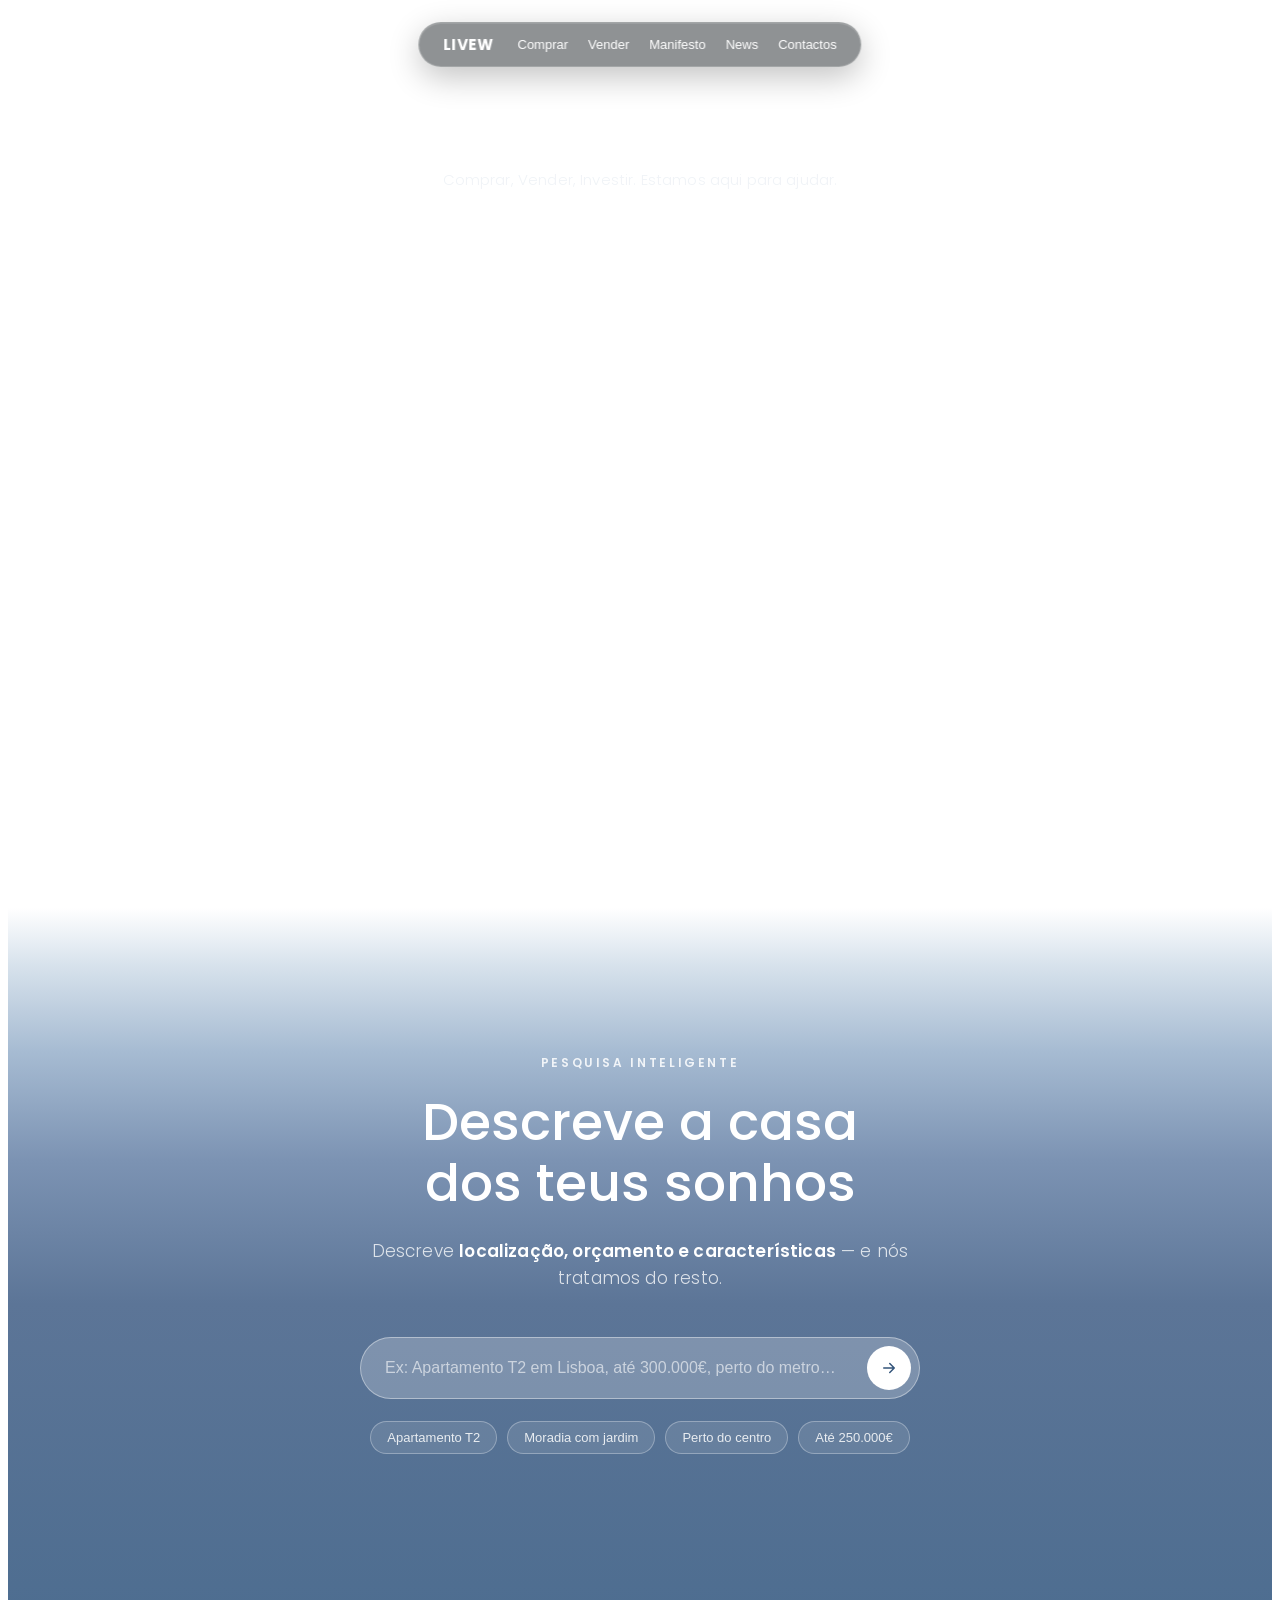
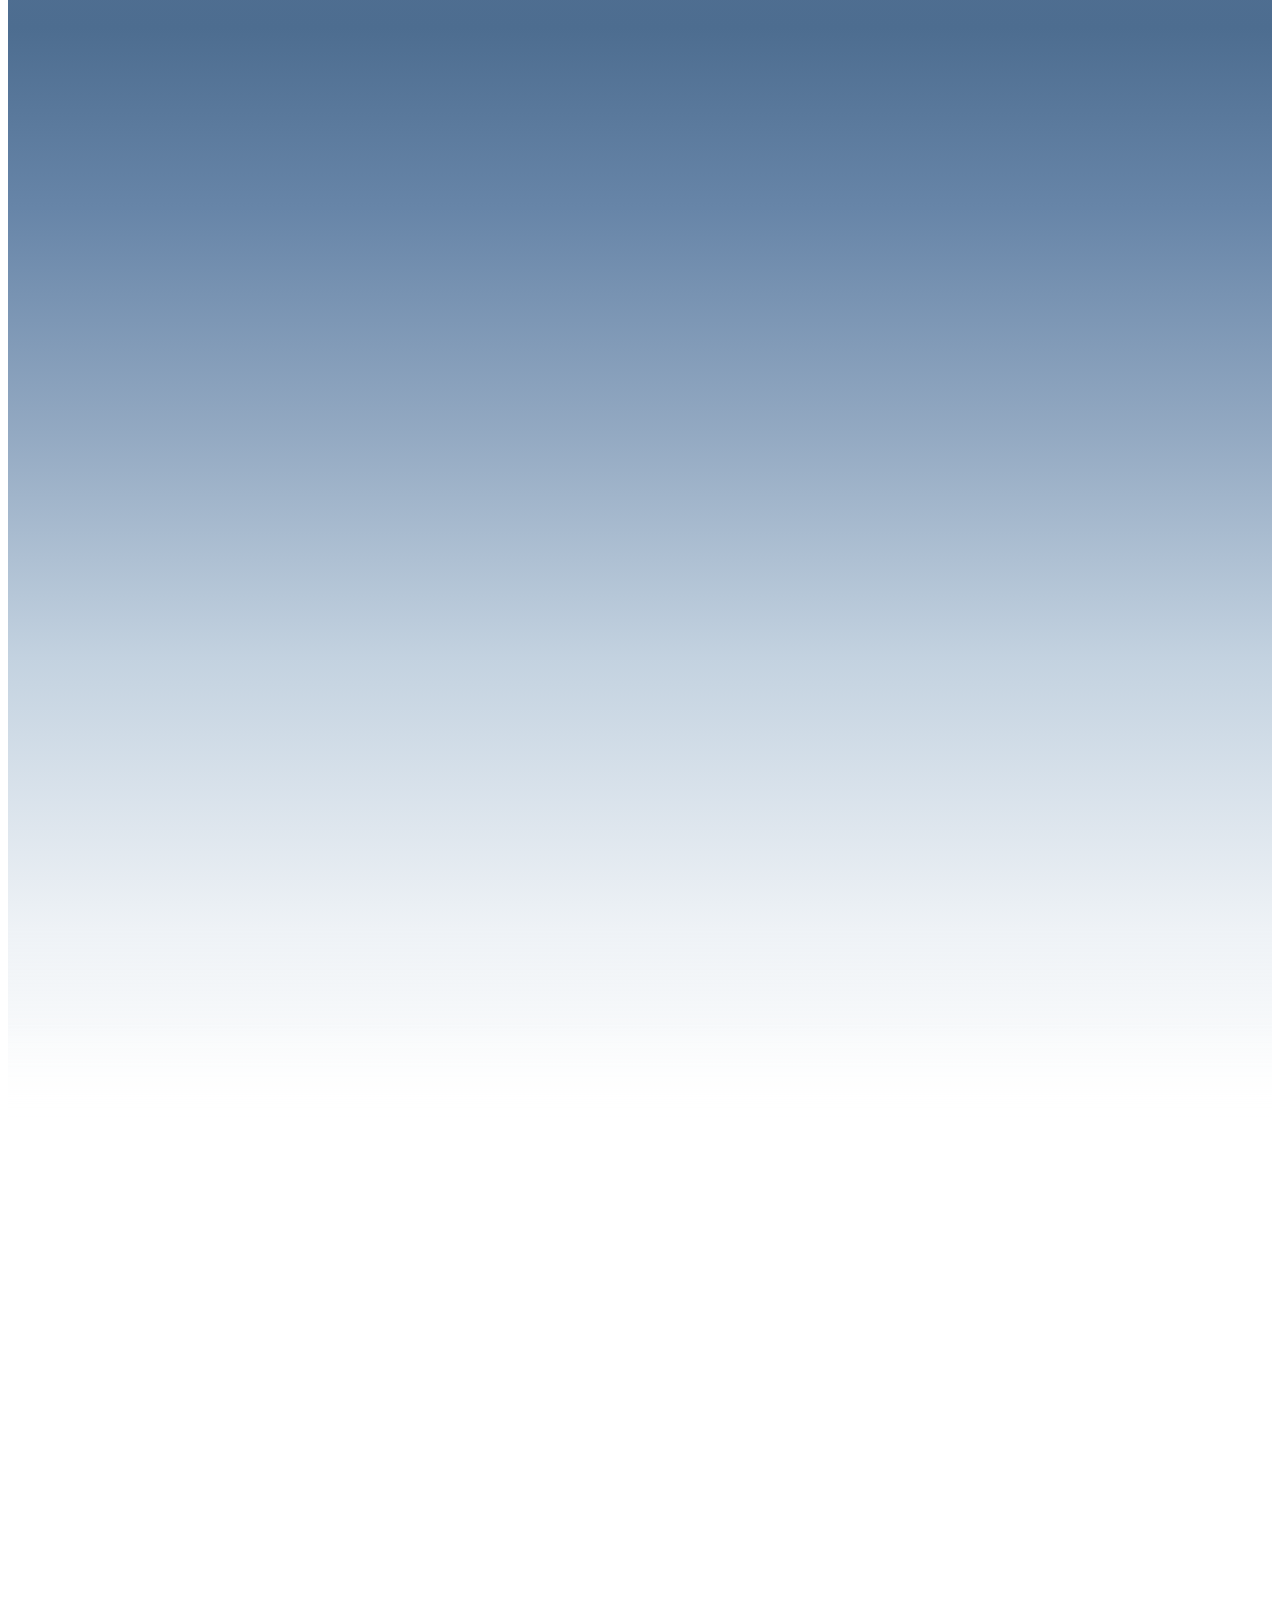
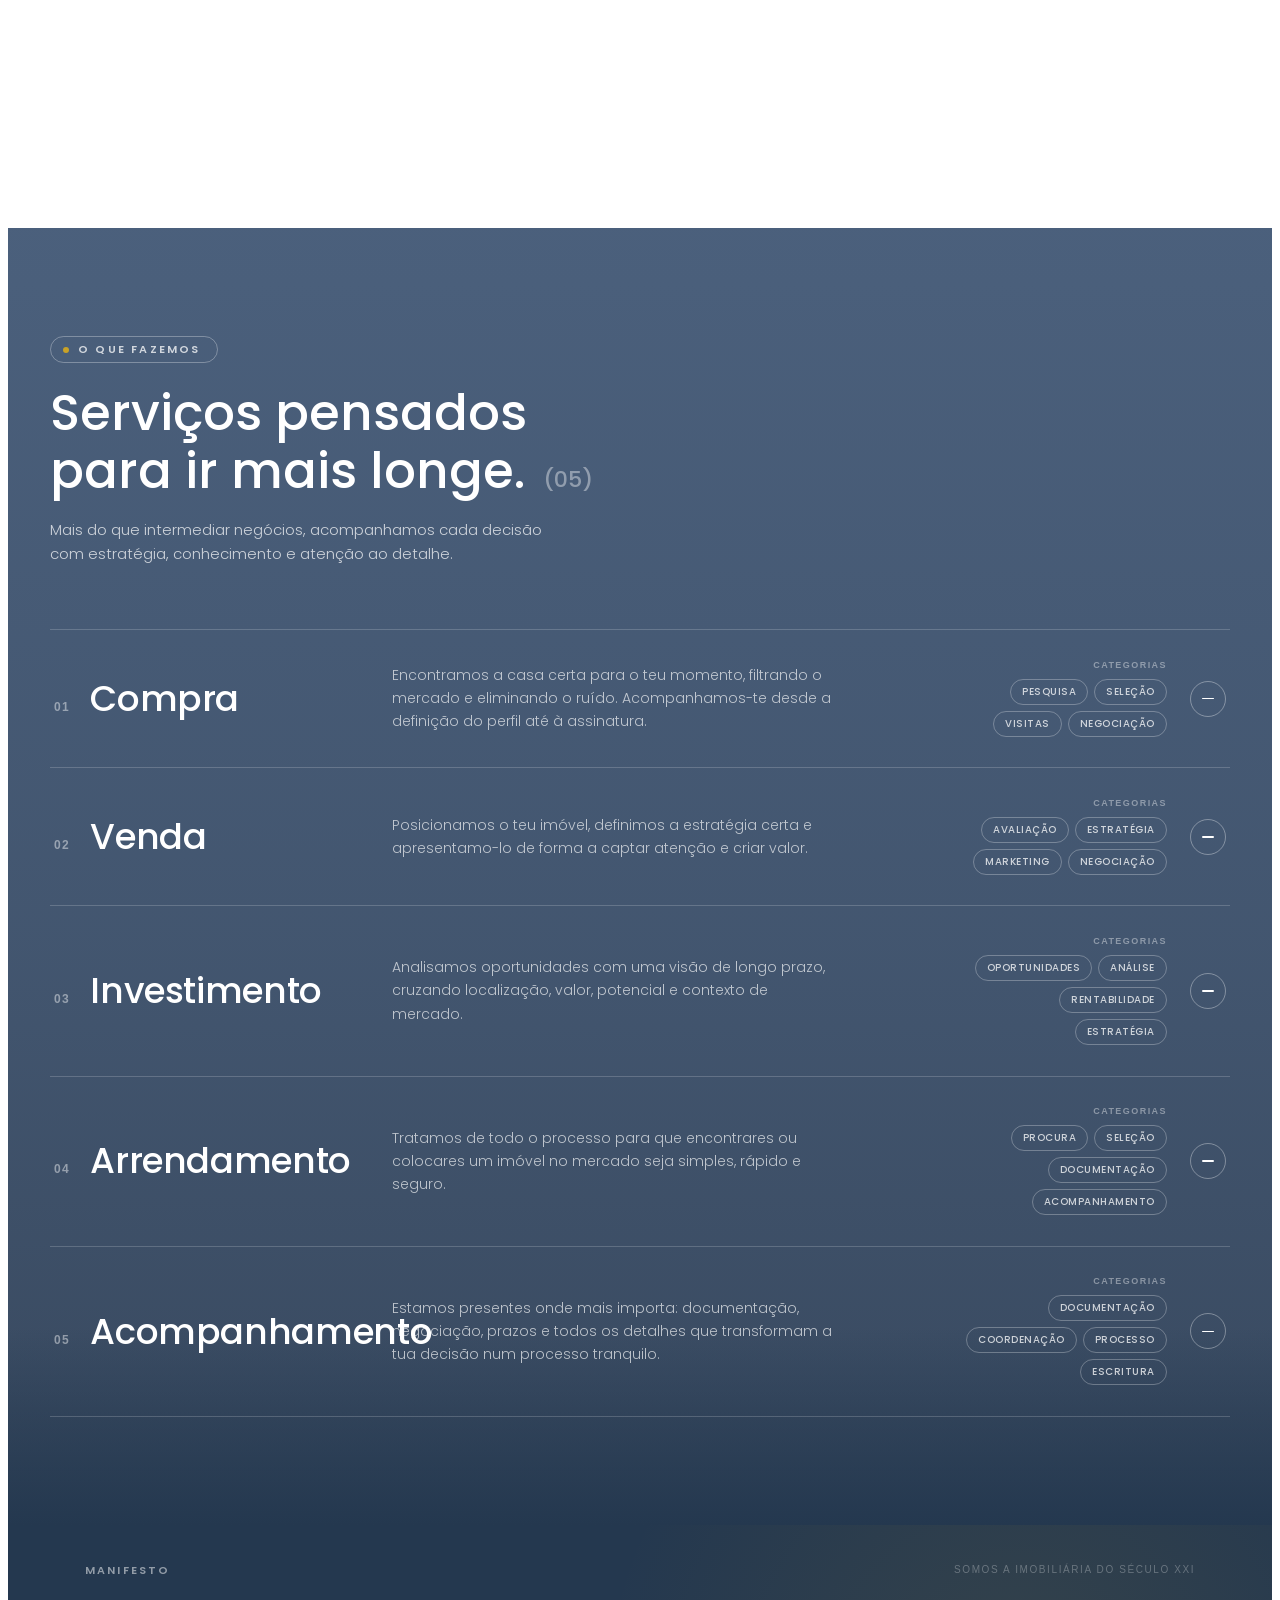
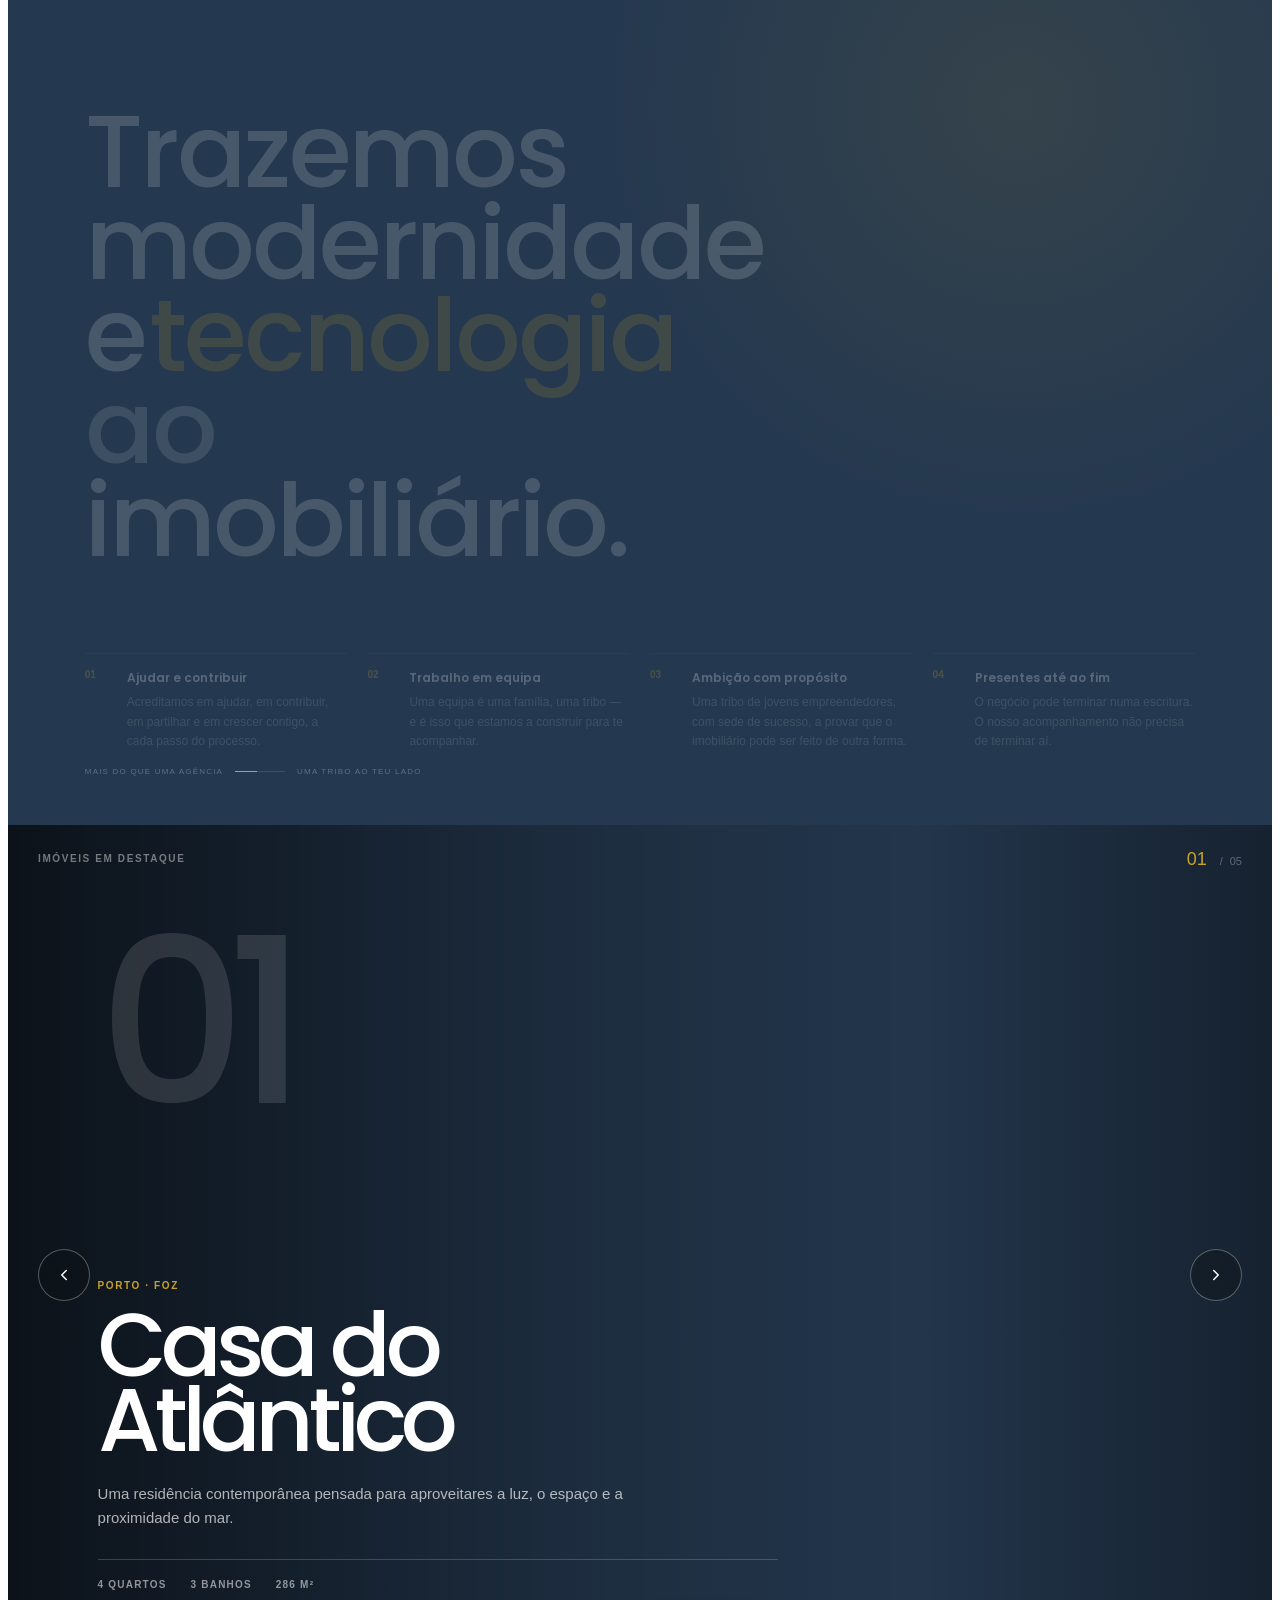
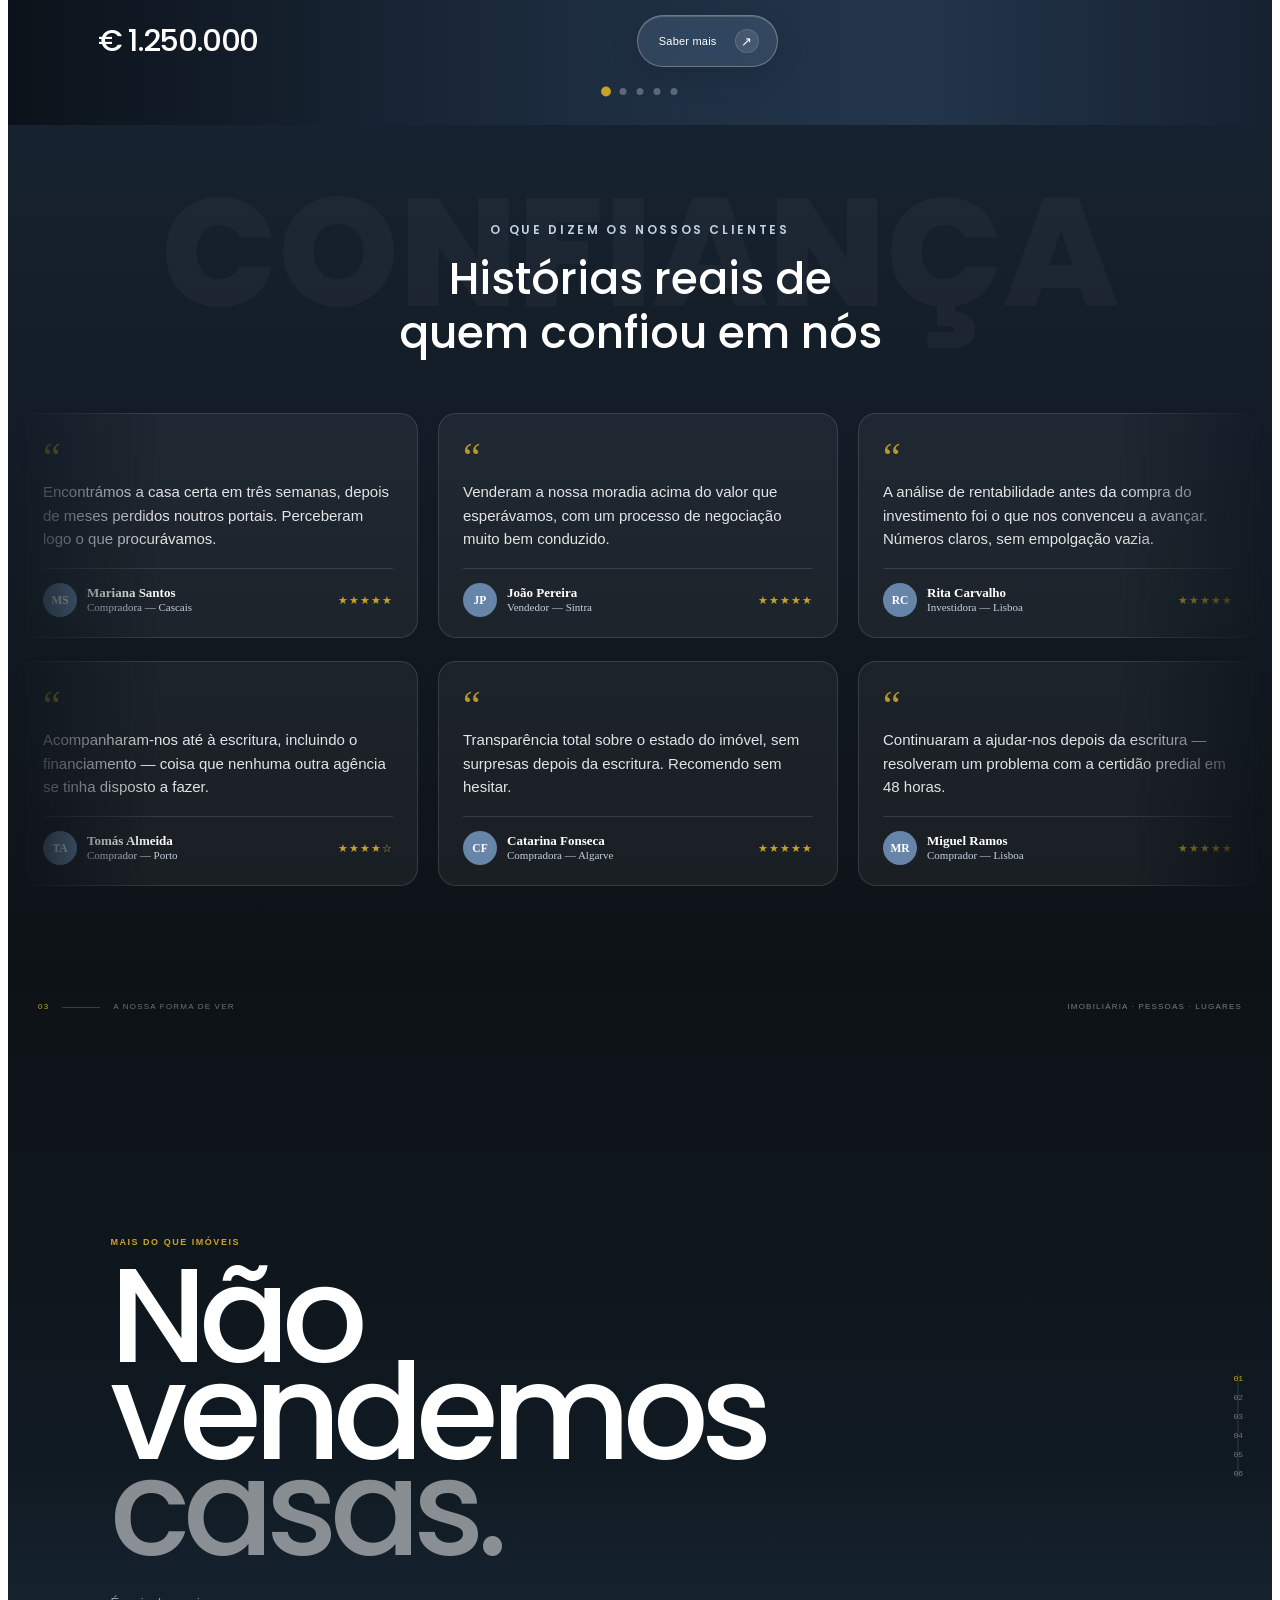
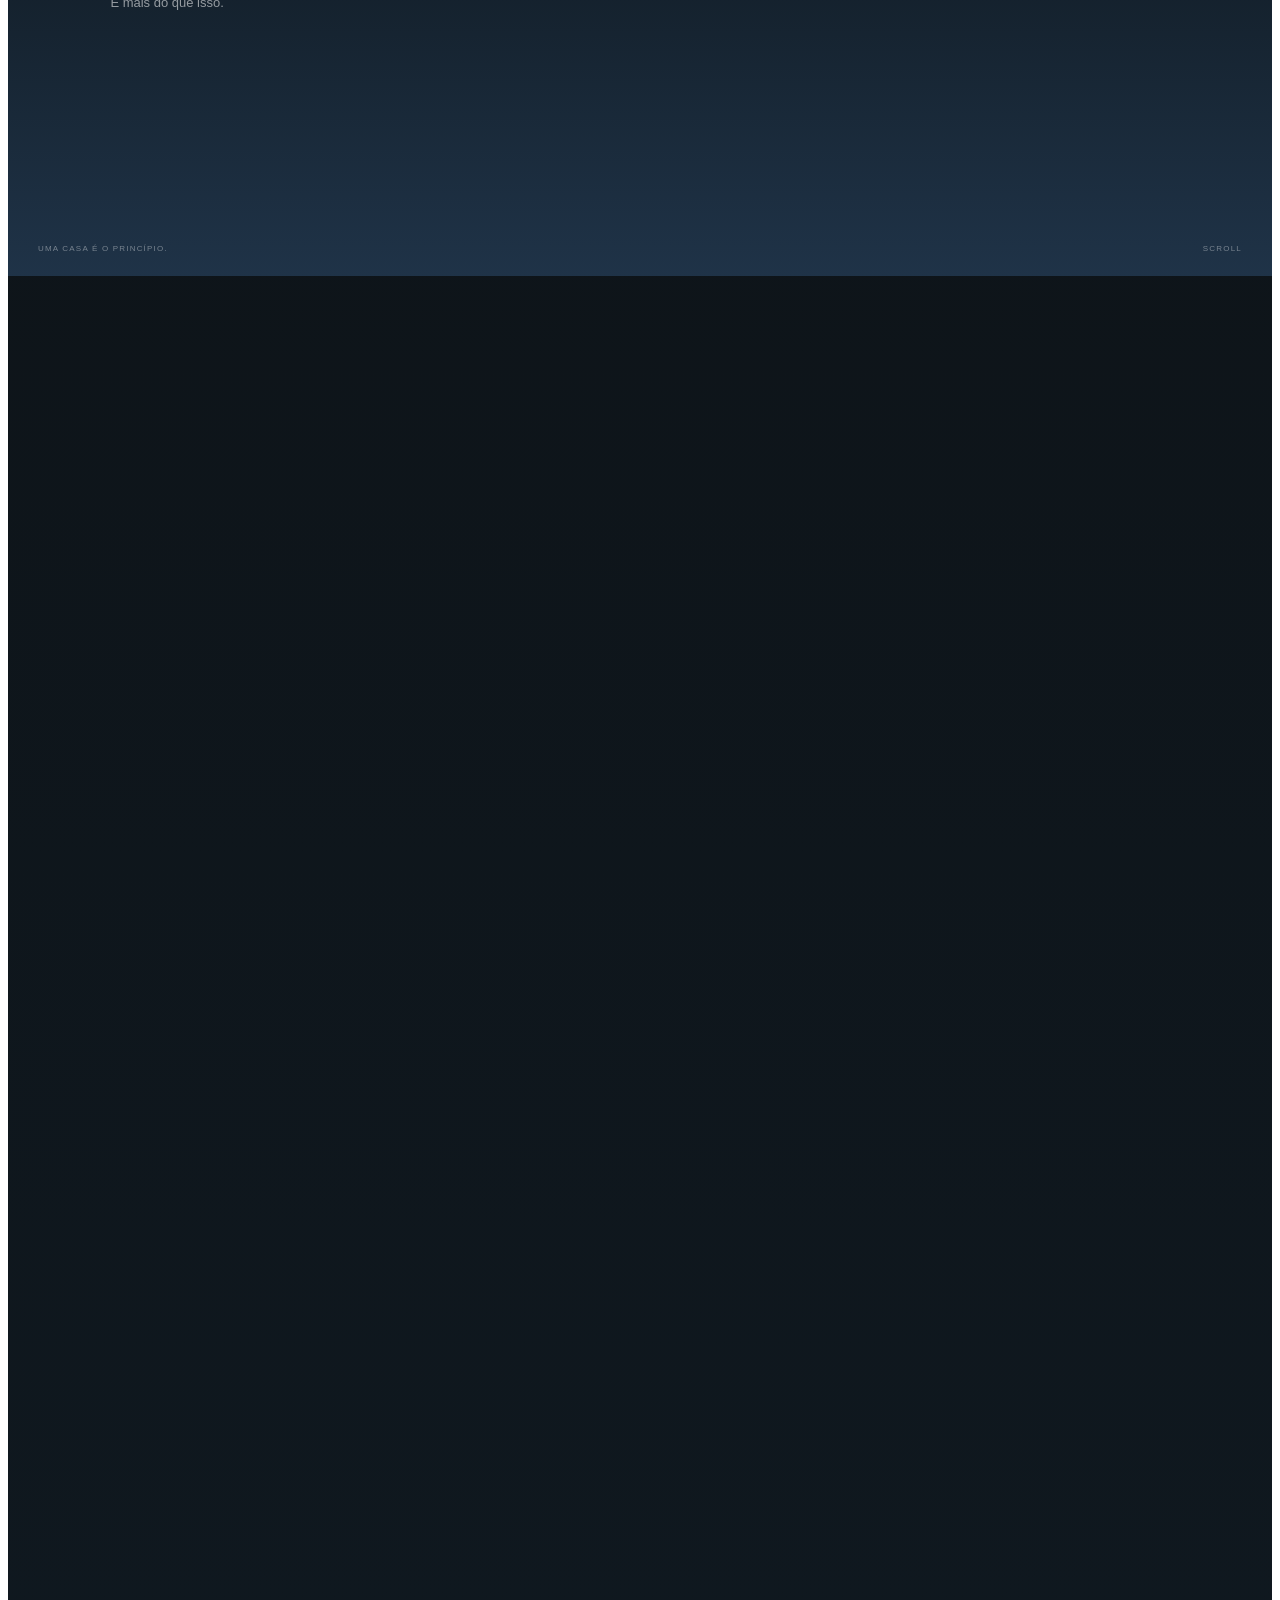
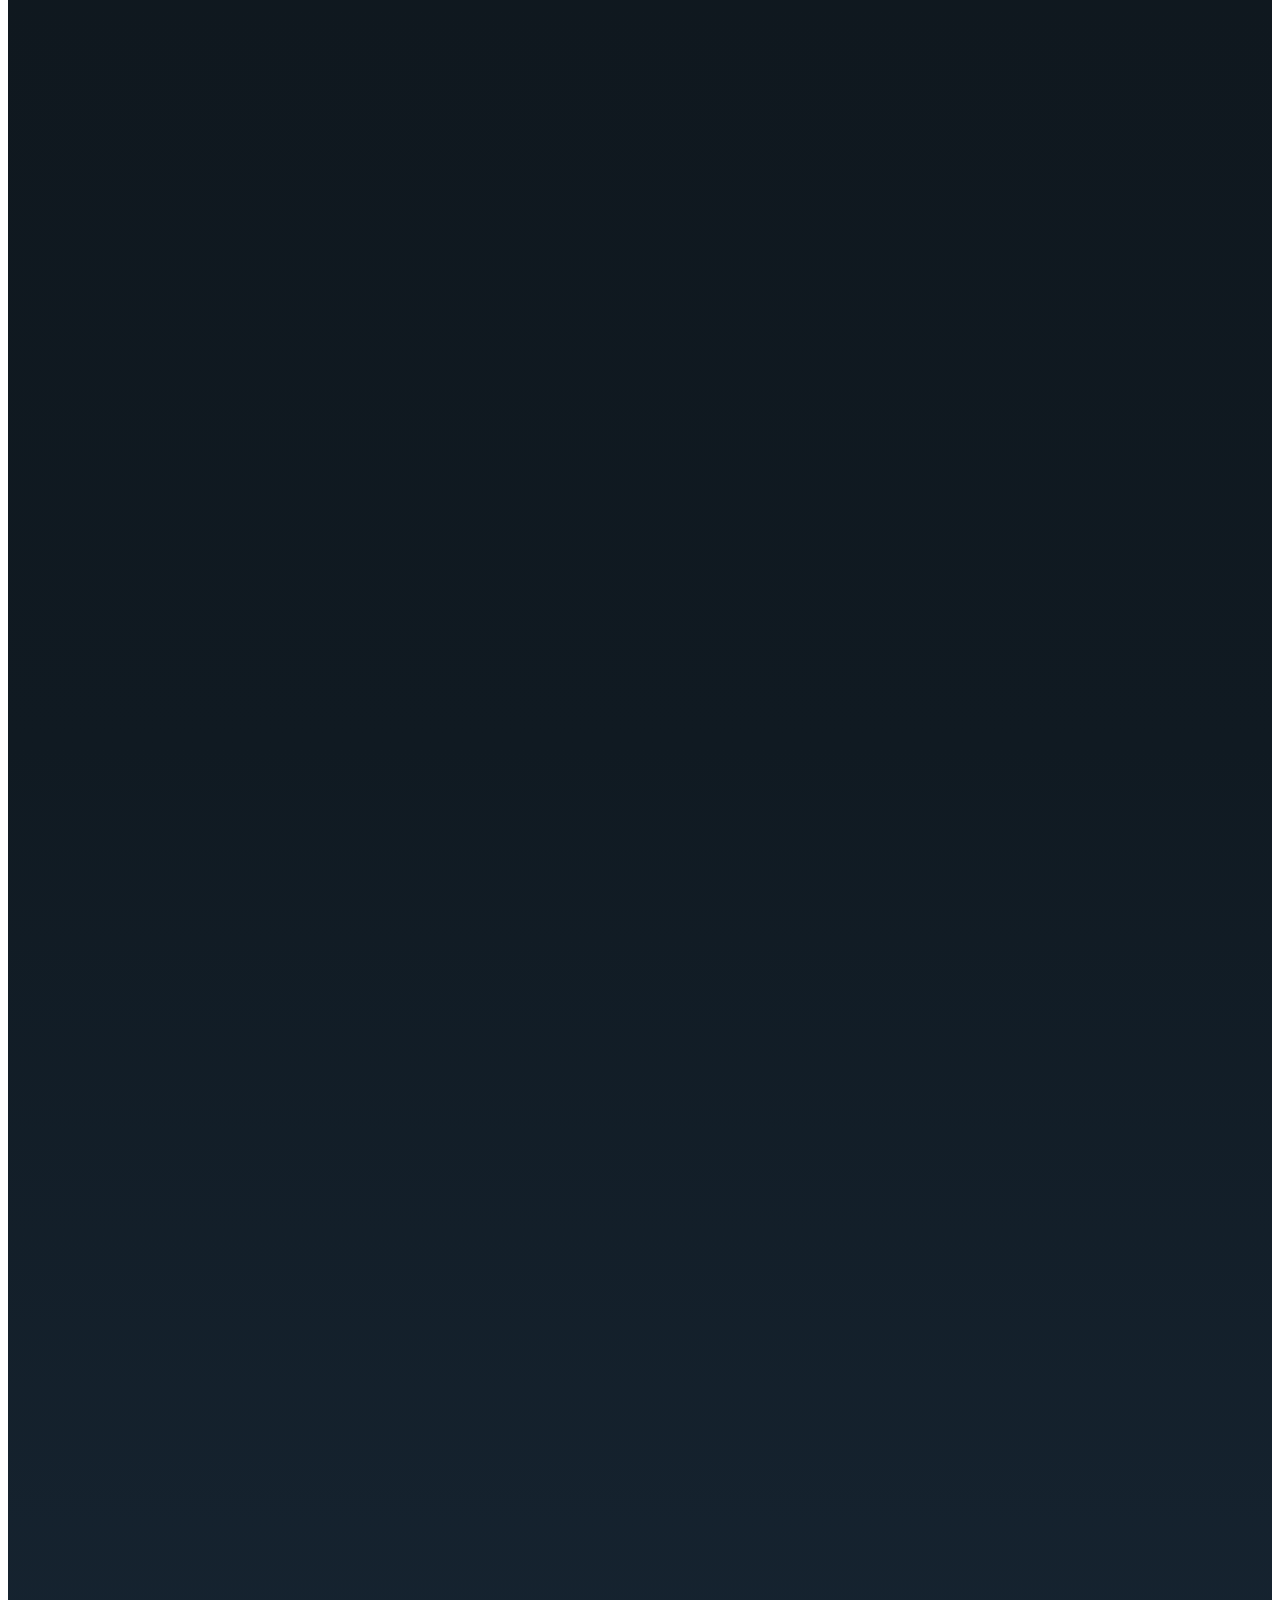
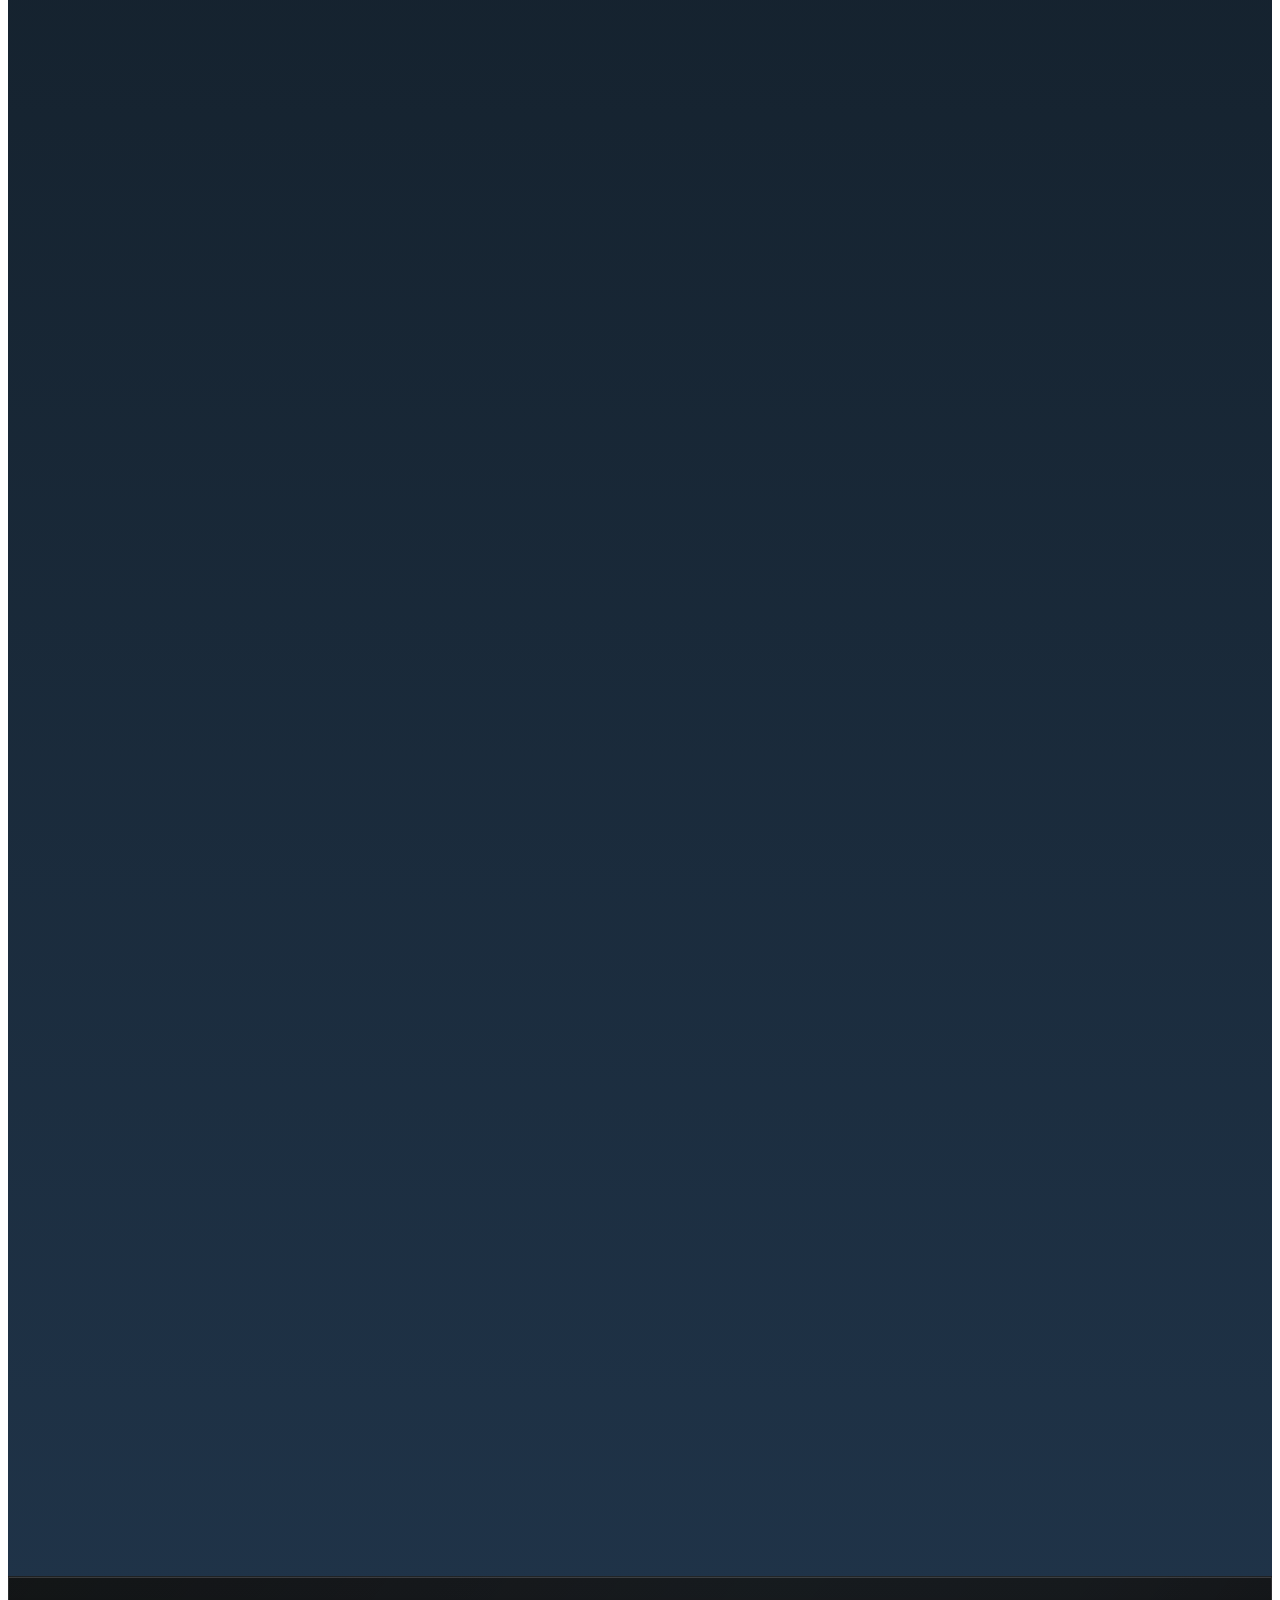
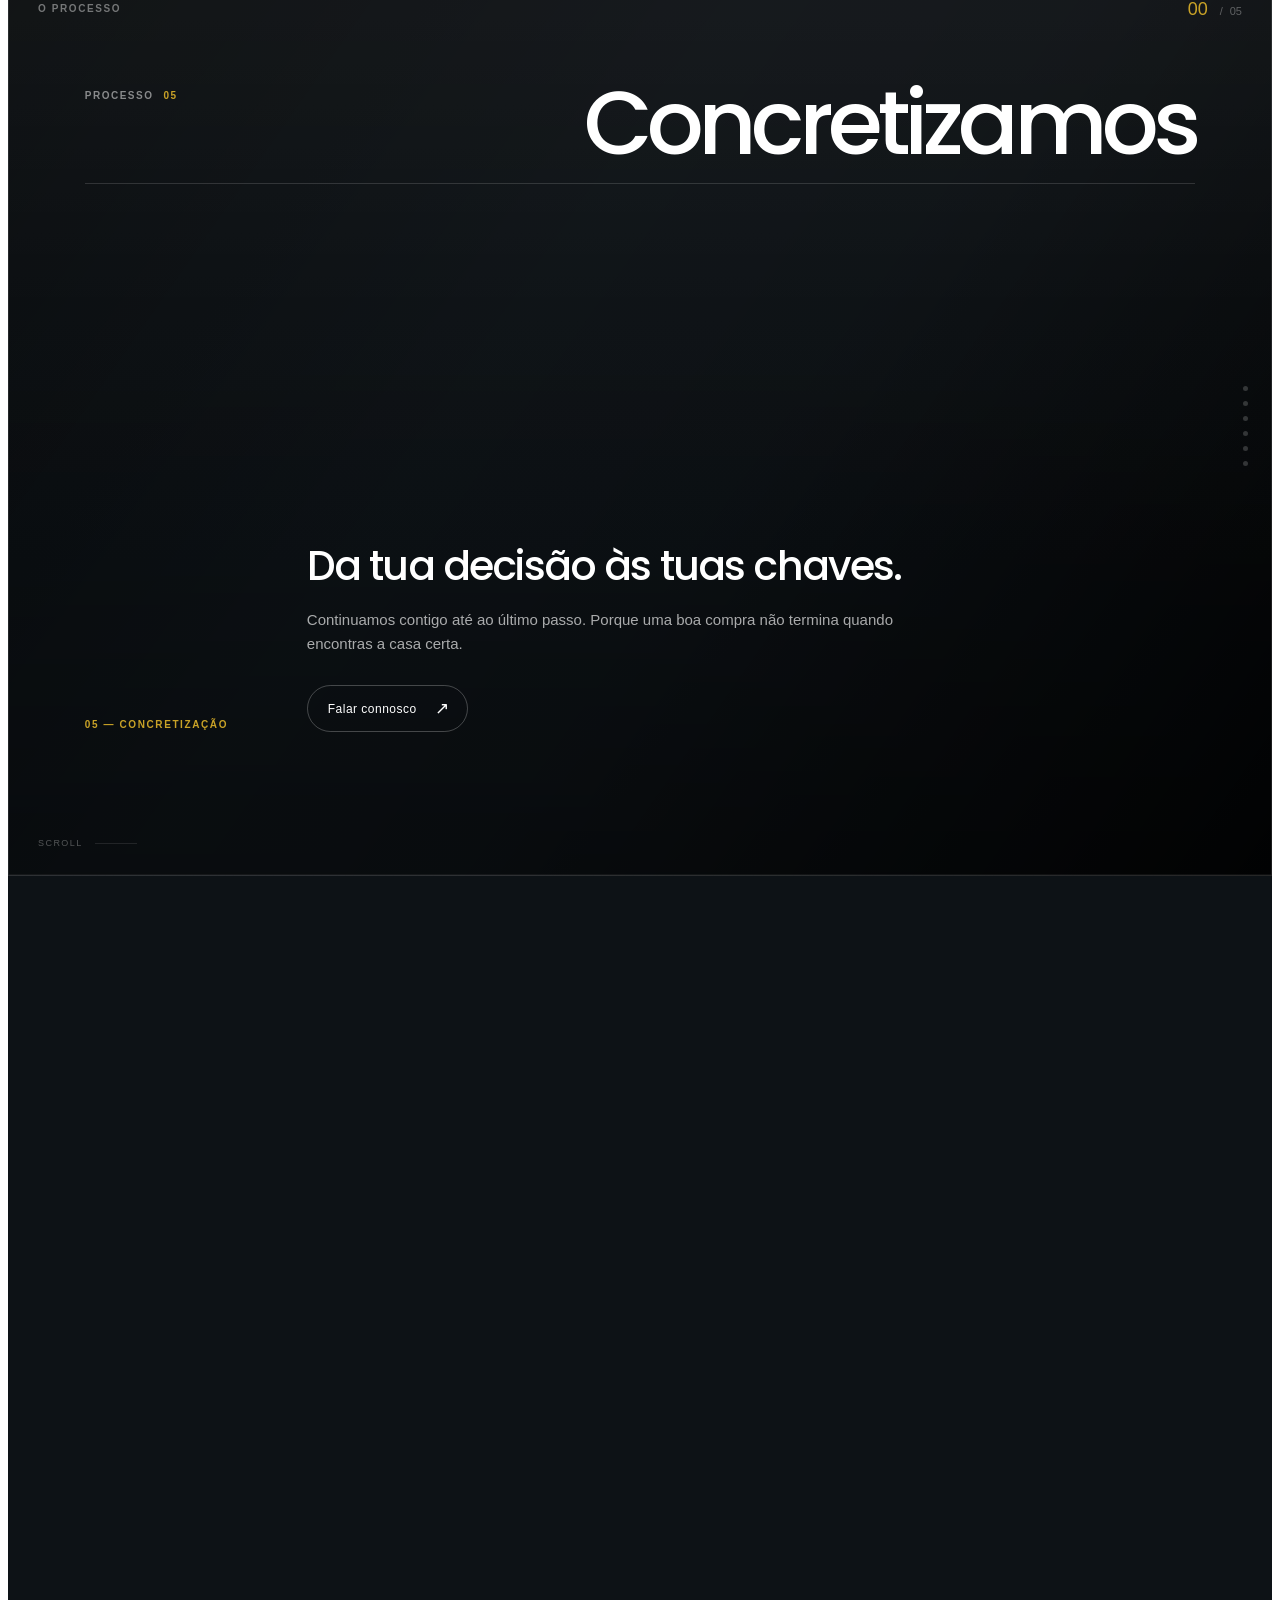
==== commit 495c310f: "Adiciona páginas Comprar, Vender, Manifesto, News e Contactos; redesenha serviços e carrossel de imó" ====
--- a/index.html
+++ b/index.html
@@ -25,11 +25,11 @@
       <a href="#heroParallax1" class="hp-nav-logo" data-hp-nav-link>LIVEW</a>
 
       <nav class="hp-nav-links" aria-label="Navegação principal">
-        <a href="#imoveis" data-hp-nav-link>Comprar</a>
-        <a href="#vender" data-hp-nav-link>Vender</a>
-        <a href="#porque-nos" data-hp-nav-link>Manifesto</a>
-        <a href="#faq" data-hp-nav-link>News</a>
-        <a href="#contacto" data-hp-nav-link>Contactos</a>
+        <a href="comprar.html" data-hp-nav-link>Comprar</a>
+        <a href="vender.html" data-hp-nav-link>Vender</a>
+        <a href="manifesto.html" data-hp-nav-link>Manifesto</a>
+        <a href="news.html" data-hp-nav-link>News</a>
+        <a href="contactos.html" data-hp-nav-link>Contactos</a>
       </nav>
 
       <button type="button" class="hp-nav-burger" data-hp-nav-burger aria-label="Abrir menu" aria-expanded="false" aria-controls="hp-nav-menu">
@@ -41,11 +41,11 @@
 
     <div class="hp-nav-menu" id="hp-nav-menu" data-hp-nav-menu aria-hidden="true">
       <nav class="hp-nav-menu-links" aria-label="Navegação móvel">
-        <a href="#imoveis" data-hp-nav-link>Comprar</a>
-        <a href="#vender" data-hp-nav-link>Vender</a>
-        <a href="#porque-nos" data-hp-nav-link>Manifesto</a>
-        <a href="#faq" data-hp-nav-link>News</a>
-        <a href="#contacto" data-hp-nav-link>Contactos</a>
+        <a href="comprar.html" data-hp-nav-link>Comprar</a>
+        <a href="vender.html" data-hp-nav-link>Vender</a>
+        <a href="manifesto.html" data-hp-nav-link>Manifesto</a>
+        <a href="news.html" data-hp-nav-link>News</a>
+        <a href="contactos.html" data-hp-nav-link>Contactos</a>
       </nav>
     </div>
   </header>
@@ -230,94 +230,122 @@
       <div class="hp-services-scrim"></div>
       <div class="hp-services-inner">
         <div class="hp-services-header">
-          <span class="hp-services-eyebrow">O QUE FAZEMOS</span>
-          <h2 class="hp-services-title">Serviços pensados<br>para ir mais longe.</h2>
+          <span class="hp-services-eyebrow">O que fazemos</span>
+          <div class="hp-services-heading-row">
+            <h2 class="hp-services-title">Serviços pensados<br>para ir mais longe.</h2>
+            <span class="hp-services-count">(05)</span>
+          </div>
           <p class="hp-services-desc">Mais do que intermediar negócios, acompanhamos cada decisão com estratégia, conhecimento e atenção ao detalhe.</p>
         </div>
 
         <div class="hp-services-list">
 
           <article class="hp-service" data-service>
-            <div class="hp-service-top">
-              <span class="hp-service-number">01</span>
-              <h3>Compra</h3>
-              <span class="hp-service-arrow">↗</span>
-            </div>
-            <div class="hp-service-hidden">
-              <p>Encontramos a casa certa para o teu momento, filtrando o mercado e eliminando o ruído. Acompanhamos-te desde a definição do perfil até à assinatura.</p>
-              <div class="hp-service-tags">
-                <span>Pesquisa</span>
-                <span>Seleção</span>
-                <span>Visitas</span>
-                <span>Negociação</span>
+            <div class="hp-service-row">
+              <div class="hp-service-main">
+                <span class="hp-service-number">01</span>
+                <h3>Compra</h3>
+              </div>
+              <p class="hp-service-desc-text">Encontramos a casa certa para o teu momento, filtrando o mercado e eliminando o ruído. Acompanhamos-te desde a definição do perfil até à assinatura.</p>
+              <div class="hp-service-side">
+                <div class="hp-service-tags">
+                  <span class="hp-service-tags-label">Categorias</span>
+                  <div class="hp-service-tags-list">
+                    <span>Pesquisa</span>
+                    <span>Seleção</span>
+                    <span>Visitas</span>
+                    <span>Negociação</span>
+                  </div>
+                </div>
+                <span class="hp-service-toggle" aria-hidden="true"><i></i></span>
               </div>
             </div>
           </article>
 
           <article class="hp-service" data-service id="vender">
-            <div class="hp-service-top">
-              <span class="hp-service-number">02</span>
-              <h3>Venda</h3>
-              <span class="hp-service-arrow">↗</span>
-            </div>
-            <div class="hp-service-hidden">
-              <p>Posicionamos o teu imóvel, definimos a estratégia certa e apresentamo-lo de forma a captar atenção e criar valor.</p>
-              <div class="hp-service-tags">
-                <span>Avaliação</span>
-                <span>Estratégia</span>
-                <span>Marketing</span>
-                <span>Negociação</span>
+            <div class="hp-service-row">
+              <div class="hp-service-main">
+                <span class="hp-service-number">02</span>
+                <h3>Venda</h3>
+              </div>
+              <p class="hp-service-desc-text">Posicionamos o teu imóvel, definimos a estratégia certa e apresentamo-lo de forma a captar atenção e criar valor.</p>
+              <div class="hp-service-side">
+                <div class="hp-service-tags">
+                  <span class="hp-service-tags-label">Categorias</span>
+                  <div class="hp-service-tags-list">
+                    <span>Avaliação</span>
+                    <span>Estratégia</span>
+                    <span>Marketing</span>
+                    <span>Negociação</span>
+                  </div>
+                </div>
+                <span class="hp-service-toggle" aria-hidden="true"><i></i></span>
               </div>
             </div>
           </article>
 
           <article class="hp-service" data-service>
-            <div class="hp-service-top">
-              <span class="hp-service-number">03</span>
-              <h3>Investimento</h3>
-              <span class="hp-service-arrow">↗</span>
-            </div>
-            <div class="hp-service-hidden">
-              <p>Analisamos oportunidades com uma visão de longo prazo, cruzando localização, valor, potencial e contexto de mercado.</p>
-              <div class="hp-service-tags">
-                <span>Oportunidades</span>
-                <span>Análise</span>
-                <span>Rentabilidade</span>
-                <span>Estratégia</span>
+            <div class="hp-service-row">
+              <div class="hp-service-main">
+                <span class="hp-service-number">03</span>
+                <h3>Investimento</h3>
+              </div>
+              <p class="hp-service-desc-text">Analisamos oportunidades com uma visão de longo prazo, cruzando localização, valor, potencial e contexto de mercado.</p>
+              <div class="hp-service-side">
+                <div class="hp-service-tags">
+                  <span class="hp-service-tags-label">Categorias</span>
+                  <div class="hp-service-tags-list">
+                    <span>Oportunidades</span>
+                    <span>Análise</span>
+                    <span>Rentabilidade</span>
+                    <span>Estratégia</span>
+                  </div>
+                </div>
+                <span class="hp-service-toggle" aria-hidden="true"><i></i></span>
               </div>
             </div>
           </article>
 
           <article class="hp-service" data-service>
-            <div class="hp-service-top">
-              <span class="hp-service-number">04</span>
-              <h3>Arrendamento</h3>
-              <span class="hp-service-arrow">↗</span>
-            </div>
-            <div class="hp-service-hidden">
-              <p>Tratamos de todo o processo para que encontrares ou colocares um imóvel no mercado seja simples, rápido e seguro.</p>
-              <div class="hp-service-tags">
-                <span>Procura</span>
-                <span>Seleção</span>
-                <span>Documentação</span>
-                <span>Acompanhamento</span>
+            <div class="hp-service-row">
+              <div class="hp-service-main">
+                <span class="hp-service-number">04</span>
+                <h3>Arrendamento</h3>
+              </div>
+              <p class="hp-service-desc-text">Tratamos de todo o processo para que encontrares ou colocares um imóvel no mercado seja simples, rápido e seguro.</p>
+              <div class="hp-service-side">
+                <div class="hp-service-tags">
+                  <span class="hp-service-tags-label">Categorias</span>
+                  <div class="hp-service-tags-list">
+                    <span>Procura</span>
+                    <span>Seleção</span>
+                    <span>Documentação</span>
+                    <span>Acompanhamento</span>
+                  </div>
+                </div>
+                <span class="hp-service-toggle" aria-hidden="true"><i></i></span>
               </div>
             </div>
           </article>
 
           <article class="hp-service" data-service>
-            <div class="hp-service-top">
-              <span class="hp-service-number">05</span>
-              <h3>Acompanhamento</h3>
-              <span class="hp-service-arrow">↗</span>
-            </div>
-            <div class="hp-service-hidden">
-              <p>Estamos presentes onde mais importa: documentação, negociação, prazos e todos os detalhes que transformam a tua decisão num processo tranquilo.</p>
-              <div class="hp-service-tags">
-                <span>Documentação</span>
-                <span>Coordenação</span>
-                <span>Processo</span>
-                <span>Escritura</span>
+            <div class="hp-service-row">
+              <div class="hp-service-main">
+                <span class="hp-service-number">05</span>
+                <h3>Acompanhamento</h3>
+              </div>
+              <p class="hp-service-desc-text">Estamos presentes onde mais importa: documentação, negociação, prazos e todos os detalhes que transformam a tua decisão num processo tranquilo.</p>
+              <div class="hp-service-side">
+                <div class="hp-service-tags">
+                  <span class="hp-service-tags-label">Categorias</span>
+                  <div class="hp-service-tags-list">
+                    <span>Documentação</span>
+                    <span>Coordenação</span>
+                    <span>Processo</span>
+                    <span>Escritura</span>
+                  </div>
+                </div>
+                <span class="hp-service-toggle" aria-hidden="true"><i></i></span>
               </div>
             </div>
           </article>
@@ -385,20 +413,19 @@
 
   <section class="hp-featured-properties" data-hp-featured-properties id="imoveis">
 
-    <div class="hp-featured-track">
-
-      <div class="hp-featured-stage">
-
-        <div class="hp-featured-header">
-          <div class="hp-featured-eyebrow">IMÓVEIS EM DESTAQUE</div>
-          <div class="hp-featured-count">
-            <span class="current">01</span>
-            <span>/</span>
-            <span>05</span>
-          </div>
-        </div>
-
-        <div class="hp-featured-properties">
+    <div class="hp-featured-stage">
+
+      <div class="hp-featured-header">
+        <div class="hp-featured-eyebrow">IMÓVEIS EM DESTAQUE</div>
+        <div class="hp-featured-count">
+          <span class="current">01</span>
+          <span>/</span>
+          <span>05</span>
+        </div>
+      </div>
+
+      <div class="hp-featured-viewport">
+        <div class="hp-featured-track" data-featured-track>
 
           <article class="hp-featured-property" data-property="0" style="--property-image:url('https://images.unsplash.com/photo-1600585154340-be6161a56a0c?auto=format&fit=crop&w=2800&q=92');">
             <div class="hp-featured-image"></div>
@@ -511,20 +538,21 @@
           </article>
 
         </div>
-
-        <div class="hp-featured-dots">
-          <span class="active" data-featured-dot="0"></span>
-          <span data-featured-dot="1"></span>
-          <span data-featured-dot="2"></span>
-          <span data-featured-dot="3"></span>
-          <span data-featured-dot="4"></span>
-        </div>
-
-        <div class="hp-featured-scroll">
-          <span>SCROLL</span>
-          <i></i>
-        </div>
-
+      </div>
+
+      <button type="button" class="hp-featured-arrow hp-featured-arrow--prev" data-featured-prev aria-label="Imóvel anterior">
+        <svg width="18" height="18" viewBox="0 0 24 24" fill="none" stroke="currentColor" stroke-width="2" stroke-linecap="round" stroke-linejoin="round"><path d="M15 6l-6 6 6 6"/></svg>
+      </button>
+      <button type="button" class="hp-featured-arrow hp-featured-arrow--next" data-featured-next aria-label="Imóvel seguinte">
+        <svg width="18" height="18" viewBox="0 0 24 24" fill="none" stroke="currentColor" stroke-width="2" stroke-linecap="round" stroke-linejoin="round"><path d="M9 6l6 6-6 6"/></svg>
+      </button>
+
+      <div class="hp-featured-dots">
+        <span class="active" data-featured-dot="0"></span>
+        <span data-featured-dot="1"></span>
+        <span data-featured-dot="2"></span>
+        <span data-featured-dot="3"></span>
+        <span data-featured-dot="4"></span>
       </div>
 
     </div>
@@ -1111,13 +1139,11 @@
         <div class="hp-footer-col">
           <h3 class="hp-footer-heading">Mapa do site</h3>
           <a href="#heroParallax1" class="hp-footer-link" data-hp-footer-link>Início</a>
-          <a href="#servicos" class="hp-footer-link" data-hp-footer-link>Serviços</a>
-          <a href="#porque-nos" class="hp-footer-link" data-hp-footer-link>Manifesto</a>
-          <a href="#imoveis" class="hp-footer-link" data-hp-footer-link>Imóveis</a>
-          <a href="#processo" class="hp-footer-link" data-hp-footer-link>Processo</a>
-          <a href="#testemunhos" class="hp-footer-link" data-hp-footer-link>Testemunhos</a>
-          <a href="#faq" class="hp-footer-link" data-hp-footer-link>Newsletter</a>
-          <a href="#contacto" class="hp-footer-link" data-hp-footer-link>Fala connosco</a>
+          <a href="comprar.html" class="hp-footer-link">Comprar</a>
+          <a href="vender.html" class="hp-footer-link">Vender</a>
+          <a href="manifesto.html" class="hp-footer-link">Manifesto</a>
+          <a href="news.html" class="hp-footer-link">News</a>
+          <a href="contactos.html" class="hp-footer-link">Contactos</a>
         </div>
 
         <div class="hp-footer-col">
--- a/style.css
+++ b/style.css
@@ -830,26 +830,51 @@
   margin:0 auto;
 }
 .hp-services-header{
-  text-align:center;
+  text-align:left;
   margin-bottom: clamp(48px, 7svh, 80px);
+  max-width:720px;
 }
 .hp-services-eyebrow{
+  display:inline-flex;
+  align-items:center;
+  gap:9px;
+  padding:7px 16px 7px 12px;
+  border:1px solid rgba(255,255,255,0.3);
+  border-radius:999px;
+  font: 600 11px/1 'Poppins', -apple-system, BlinkMacSystemFont, "Segoe UI", Arial, sans-serif;
+  letter-spacing:.2em;
+  text-transform:uppercase;
+  color:rgba(255,255,255,0.75);
+  margin-bottom:22px;
+}
+.hp-services-eyebrow::before{
+  content:"";
   display:block;
-  font: 600 12px/1 'Poppins', -apple-system, BlinkMacSystemFont, "Segoe UI", Arial, sans-serif;
-  letter-spacing:.24em;
-  text-transform:uppercase;
-  color:rgba(255,255,255,0.6);
-  margin-bottom:18px;
+  width:6px;
+  height:6px;
+  border-radius:50%;
+  background: var(--rp-gold);
+  flex-shrink:0;
+}
+.hp-services-heading-row{
+  display:flex;
+  align-items:flex-end;
+  gap:16px;
 }
 .hp-services-title{
   margin:0;
-  font: 500 clamp(28px, 4vw, 46px)/1.25 'Poppins', -apple-system, BlinkMacSystemFont, "SF Pro Display", "Helvetica Neue", Arial, sans-serif;
+  font: 500 clamp(30px, 4.4vw, 50px)/1.15 'Poppins', -apple-system, BlinkMacSystemFont, "SF Pro Display", "Helvetica Neue", Arial, sans-serif;
   color:#ffffff;
   letter-spacing:0;
+}
+.hp-services-count{
+  font: 500 clamp(16px, 1.8vw, 22px)/1 'Poppins', -apple-system, BlinkMacSystemFont, "Segoe UI", Arial, sans-serif;
+  color: rgba(255,255,255,0.4);
+  padding-bottom:.4em;
 }
 .hp-services-desc{
   max-width:520px;
-  margin: 14px auto 0;
+  margin: 18px 0 0;
   font: 300 15px/1.6 'Poppins', -apple-system, BlinkMacSystemFont, "Segoe UI", Arial, sans-serif;
   color: rgba(255,255,255,0.72);
 }
@@ -860,128 +885,131 @@
 .hp-service{
   position:relative;
   border-bottom:1px solid rgba(255,255,255,0.18);
-  cursor:pointer;
-  overflow:hidden;
-  transition: background .45s ease;
-}
-.hp-service-top{
+  transition: background .35s ease;
+}
+.hp-service-row{
   display:grid;
-  grid-template-columns: 90px minmax(0,1fr) 50px;
-  align-items:center;
-  gap: clamp(16px, 2.6vw, 30px);
-  min-height: 110px;
-  transition: transform .45s ease;
+  grid-template-columns: minmax(160px,300px) minmax(0,1fr) minmax(190px,260px);
+  align-items:center;
+  gap: clamp(16px, 3vw, 40px);
+  padding: clamp(24px, 3.4svh, 36px) 4px;
+  transition: transform .4s ease;
+}
+.hp-service-main{
+  display:flex;
+  align-items:baseline;
+  gap: clamp(12px, 1.6vw, 20px);
+  min-width:0;
 }
 .hp-service-number{
   font: 600 12px/1 -apple-system, BlinkMacSystemFont, "Segoe UI", Arial, sans-serif;
   letter-spacing:.12em;
-  color: rgba(255,255,255,0.5);
-}
-.hp-service-top h3{
+  color: rgba(255,255,255,0.45);
+  flex-shrink:0;
+}
+.hp-service-main h3{
   margin:0;
-  font: 500 clamp(30px, 3.6vw, 54px)/0.98 'Poppins', -apple-system, BlinkMacSystemFont, "SF Pro Display", "Helvetica Neue", Arial, sans-serif;
-  letter-spacing:-0.02em;
-  color:#ffffff;
-  transition: transform .45s ease;
-}
-.hp-service-arrow{
-  display:flex;
-  align-items:center;
-  justify-content:center;
-  width:38px;
-  height:38px;
-  border:1px solid rgba(255,255,255,0.35);
-  border-radius:50%;
-  font-size:16px;
-  color:#ffffff;
-  transition: background .35s ease, color .35s ease, transform .45s ease;
-}
-.hp-service-hidden{
-  display:grid;
-  grid-template-columns: 90px minmax(0,620px) 1fr;
-  gap: clamp(16px, 2.6vw, 30px);
-  max-height:0;
-  opacity:0;
-  padding: 0 0 0 clamp(106px, 12vw, 120px);
-  overflow:hidden;
-  transition: max-height .55s cubic-bezier(.22,1,.36,1), opacity .35s ease, padding .55s cubic-bezier(.22,1,.36,1);
-}
-.hp-service-hidden p{
-  grid-column:2;
-  max-width:560px;
+  font: 500 clamp(24px, 2.8vw, 36px)/1.05 'Poppins', -apple-system, BlinkMacSystemFont, "SF Pro Display", "Helvetica Neue", Arial, sans-serif;
+  letter-spacing:-0.01em;
+  color:#ffffff;
+  min-width:0;
+}
+.hp-service-desc-text{
   margin:0;
-  font: 300 15px/1.65 'Poppins', -apple-system, BlinkMacSystemFont, "Segoe UI", Arial, sans-serif;
-  color:rgba(255,255,255,0.7);
-}
-.hp-service-tags{
-  grid-column:3;
-  align-self:start;
+  max-width:440px;
+  font: 300 14px/1.65 'Poppins', -apple-system, BlinkMacSystemFont, "Segoe UI", Arial, sans-serif;
+  color:rgba(255,255,255,0.66);
+}
+.hp-service-side{
+  display:flex;
+  align-items:center;
+  justify-content:flex-end;
+  gap: clamp(14px, 1.8vw, 24px);
+}
+.hp-service-tags{ text-align:right; }
+.hp-service-tags-label{
+  display:block;
+  margin-bottom:9px;
+  font: 600 9px/1 -apple-system, BlinkMacSystemFont, "Segoe UI", Arial, sans-serif;
+  letter-spacing:.16em;
+  text-transform:uppercase;
+  color:rgba(255,255,255,0.4);
+}
+.hp-service-tags-list{
   display:flex;
   flex-wrap:wrap;
-  gap:8px;
-  padding-top:2px;
-}
-.hp-service-tags span{
-  padding:8px 12px;
+  justify-content:flex-end;
+  gap:6px;
+  max-width:230px;
+}
+.hp-service-tags-list span{
+  padding:7px 11px;
   border:1px solid rgba(255,255,255,0.28);
   border-radius:999px;
   font: 500 10px/1 'Poppins', -apple-system, BlinkMacSystemFont, "Segoe UI", Arial, sans-serif;
-  letter-spacing:.07em;
+  letter-spacing:.05em;
   text-transform:uppercase;
   color:rgba(255,255,255,0.75);
+  white-space:nowrap;
+}
+.hp-service-toggle{
+  position:relative;
+  display:flex;
+  align-items:center;
+  justify-content:center;
+  width:36px;
+  height:36px;
+  border:1px solid rgba(255,255,255,0.35);
+  border-radius:50%;
+  flex-shrink:0;
+  transition: background .3s ease, border-color .3s ease;
+}
+.hp-service-toggle i{
+  display:block;
+  width:12px;
+  height:1.5px;
+  background:#ffffff;
+  border-radius:2px;
 }
 .hp-service:hover,
 .hp-service.is-hovered{
-  background: rgba(255,255,255,0.06);
-}
-.hp-service:hover .hp-service-top,
-.hp-service.is-hovered .hp-service-top{ transform: translateX(10px); }
-.hp-service:hover .hp-service-top h3,
-.hp-service.is-hovered .hp-service-top h3{ transform: translateX(8px); }
-.hp-service:hover .hp-service-arrow,
-.hp-service.is-hovered .hp-service-arrow{
+  background: rgba(255,255,255,0.05);
+}
+.hp-service:hover .hp-service-row,
+.hp-service.is-hovered .hp-service-row{ transform: translateX(6px); }
+.hp-service:hover .hp-service-toggle,
+.hp-service.is-hovered .hp-service-toggle{
   background:#ffffff;
-  color:#0d1216;
-  transform: rotate(45deg);
-}
-.hp-service:hover .hp-service-hidden,
-.hp-service.is-hovered .hp-service-hidden{
-  max-height:220px;
-  opacity:1;
-  padding: 0 0 32px clamp(106px, 12vw, 120px);
-}
+  border-color:#ffffff;
+}
+.hp-service:hover .hp-service-toggle i,
+.hp-service.is-hovered .hp-service-toggle i{ background:#0d1216; }
 
 @media (max-width:900px){
-  .hp-service-hidden{ grid-template-columns: 90px minmax(0,1fr); }
-  .hp-service-tags{ grid-column:2; margin-top:22px; }
-  .hp-service-hidden p{ grid-column:2; }
+  .hp-service-row{
+    grid-template-columns: 1fr;
+    gap:16px;
+    padding: 26px 4px;
+  }
+  .hp-service-side{ justify-content:space-between; }
+  .hp-service-tags, .hp-service-tags-label{ text-align:left; }
+  .hp-service-tags-list{ justify-content:flex-start; max-width:none; }
 }
 
 @media (max-width:700px){
-
-  .hp-service-top{ grid-template-columns: 30px minmax(0,1fr) 32px; gap:10px; min-height:auto; padding:18px 0; }
-  .hp-service-number{ font-size:10px; }
-  .hp-service-top h3{
-    min-width:0;
-    font-size: clamp(20px, 7.6vw, 30px);
-    line-height:1.05;
+  .hp-services-header{ text-align:left; }
+  .hp-service-main h3{
+    font-size: clamp(20px, 7.4vw, 28px);
     overflow-wrap:anywhere;
     word-break:break-word;
     hyphens:auto;
   }
-  .hp-service-arrow{ width:28px; height:28px; font-size:12px; flex-shrink:0; }
-
-  .hp-service-hidden{
-    grid-template-columns: minmax(0,1fr);
-    padding: 0 0 0 40px;
-  }
-  .hp-service-hidden p{ grid-column:1; font-size:13px; }
-  .hp-service-tags{ grid-column:1; display:flex; margin-top:16px; }
-  .hp-service.is-hovered .hp-service-hidden{ max-height:320px; padding:0 0 24px 40px; }
-  .hp-service:hover .hp-service-top,
-  .hp-service:hover .hp-service-top h3{ transform:none; }
-  .hp-service:hover .hp-service-arrow{ transform:none; background:transparent; color:#ffffff; }
-}
+  .hp-service-desc-text{ font-size:13px; max-width:100%; }
+  .hp-service-toggle{ width:30px; height:30px; }
+  .hp-service:hover .hp-service-row,
+  .hp-service.is-hovered .hp-service-row{ transform:none; }
+}
+
 
 .hp-why{
   position:relative;
@@ -1138,63 +1166,37 @@
   padding:0;
   background: var(--rp-transition-navy);
   color:#ffffff;
-  overflow:visible !important;
-  isolation:isolate;
+}
+.hp-featured-stage{
+  position:relative;
+  width:100%;
+  height:100svh;
+  min-height:640px;
+  overflow:hidden;
+  background: var(--rp-transition-navy);
+}
+.hp-featured-viewport{
+  position:absolute;
+  inset:0;
+  overflow:hidden;
 }
 .hp-featured-track{
-  position:relative;
-  width:100%;
-  height:500svh;
-  margin:0;
-  padding:0;
+  display:flex;
+  width:100%;
+  height:100%;
+  will-change:transform;
+  transition: transform .6s cubic-bezier(.65,0,.35,1);
+  cursor:grab;
+}
+.hp-featured-track:active{ cursor:grabbing; }
+.hp-featured-property{
+  position:relative;
+  flex:0 0 100%;
+  width:100%;
+  height:100%;
+  overflow:hidden;
   background: var(--rp-transition-navy);
 }
-.hp-featured-stage{
-
-  position:absolute;
-  top:0;
-  left:0;
-  width:100%;
-  height:100svh;
-  overflow:hidden;
-  background: var(--rp-transition-navy);
-  z-index:100;
-}
-.hp-featured-stage.is-fixed{
-  position:fixed;
-  top:0 !important;
-  left:0 !important;
-  right:0 !important;
-  width:100%;
-  height:100svh;
-  z-index:9999;
-}
-.hp-featured-stage.is-ended{
-  position:absolute;
-  top:400svh;
-  left:0;
-  width:100%;
-  height:100svh;
-}
-.hp-featured-stage > .hp-featured-properties{
-  position:absolute;
-  inset:0;
-  width:100%;
-  height:100%;
-  overflow:hidden;
-}
-.hp-featured-property{
-  position:absolute;
-  inset:0;
-  width:100%;
-  height:100%;
-  overflow:hidden;
-  background: var(--rp-transition-navy);
-  transform: translate3d(100%,0,0);
-  will-change:transform;
-  pointer-events:none;
-}
-.hp-featured-property:first-child{ transform: translate3d(0,0,0); }
 .hp-featured-image{
   position:absolute;
   inset:-5%;
@@ -1316,7 +1318,7 @@
   top:25px;
   left:30px;
   right:30px;
-  z-index:5000;
+  z-index:40;
   display:flex;
   align-items:center;
   justify-content:space-between;
@@ -1335,30 +1337,43 @@
   color: rgba(255,255,255,.32);
 }
 .hp-featured-count .current{ min-width:26px; font-size:18px; color: var(--rp-gold); }
+
+.hp-featured-arrow{
+  position:absolute;
+  top:50%;
+  transform:translateY(-50%);
+  z-index:40;
+  display:flex;
+  align-items:center;
+  justify-content:center;
+  width:52px;
+  height:52px;
+  border-radius:50%;
+  border:1px solid rgba(255,255,255,.3);
+  background:rgba(13,18,22,.35);
+  color:#ffffff;
+  backdrop-filter: blur(14px);
+  -webkit-backdrop-filter: blur(14px);
+  cursor:pointer;
+  transition: background .3s ease, border-color .3s ease, transform .3s ease, opacity .3s ease;
+}
+.hp-featured-arrow:hover{ background:rgba(255,255,255,.18); border-color:rgba(255,255,255,.55); }
+.hp-featured-arrow--prev{ left:30px; }
+.hp-featured-arrow--next{ right:30px; }
+.hp-featured-arrow svg{ display:block; }
+
 .hp-featured-dots{
   position:absolute;
-  top:50%;
-  right:25px;
-  z-index:5000;
-  display:flex;
-  flex-direction:column;
+  left:50%;
+  bottom:30px;
+  transform:translateX(-50%);
+  z-index:40;
+  display:flex;
+  align-items:center;
   gap:10px;
-  transform: translateY(-50%);
-}
-.hp-featured-dots span{ display:block; width:5px; height:5px; border-radius:50%; background: rgba(255,255,255,.20); }
-.hp-featured-dots span.active{ background: var(--rp-gold); transform: scale(1.8); }
-.hp-featured-scroll{
-  position:absolute;
-  left:30px;
-  bottom:29px;
-  z-index:5000;
-  display:flex;
-  align-items:center;
-  gap:12px;
-  pointer-events:none;
-}
-.hp-featured-scroll span{ font: 400 9px/1 var(--rp-font-ui); letter-spacing:.16em; color: rgba(255,255,255,.30); }
-.hp-featured-scroll i{ display:block; width:40px; height:1px; background: rgba(255,255,255,.18); }
+}
+.hp-featured-dots span{ display:block; width:7px; height:7px; border-radius:50%; background: rgba(255,255,255,.28); cursor:pointer; transition: background .3s ease, transform .3s ease; }
+.hp-featured-dots span.active{ background: var(--rp-gold); transform: scale(1.4); }
 
 @media (max-width:900px){
   .hp-featured-property-content{ padding: 105px 30px 58px; }
@@ -1370,7 +1385,7 @@
 @media (max-width:700px){
 
   .hp-featured-property-content{
-    padding: 78px 18px 22px;
+    padding: 78px 18px 70px;
     overflow-y:auto;
     -webkit-overflow-scrolling: touch;
   }
@@ -1384,8 +1399,10 @@
   .hp-featured-footer strong{ font-size:26px; }
   .hp-featured-link{ min-width:120px; padding:11px 15px 11px 18px; }
   .hp-featured-header{ left:18px; right:18px; top:16px; }
-  .hp-featured-dots{ right:16px; }
-  .hp-featured-scroll{ left:18px; bottom:16px; }
+  .hp-featured-arrow{ width:38px; height:38px; }
+  .hp-featured-arrow--prev{ left:12px; }
+  .hp-featured-arrow--next{ right:12px; }
+  .hp-featured-dots{ bottom:16px; }
 }
 
 .hp-testimonials{
@@ -2402,8 +2419,6 @@
 .hero-parallax .hp-why-reasons{position:relative;inset:auto;margin:0 0 35px}
 .hero-parallax .hp-stat-panel.is-active{pointer-events:auto}
 .hp-featured-stage{--rp-transition-navy:#24384f;--rp-gold:#c9a227;--rp-font-display:'Poppins',sans-serif;--rp-font-ui:-apple-system,BlinkMacSystemFont,'Segoe UI',sans-serif}
-.hp-featured-stage .hp-featured-property{transform:translate3d(0,100%,0)}
-.hp-featured-stage .hp-featured-property:first-child{transform:none}
 .hp-featured-stage a:hover,.hp-featured-stage a:visited{color:inherit}
 .hp-process-stack-final-card.is-glass-active{pointer-events:auto}
 .hp-nav a,.hp-nav a:visited{color:#fff;text-decoration:none}
@@ -2430,3 +2445,219 @@
  .hero-parallax .hp-why-sticky{padding:32px 20px}
 }
 
+
+/* ===== Inner pages: shared hero banner ===== */
+.hp-page-hero{
+  position:relative;
+  background: linear-gradient(180deg,
+    #ffffff 0%,
+    #d7e2ec 22%,
+    #a6bbd2 46%,
+    #7c93b3 68%,
+    #5c7597 88%,
+    #4d6d90 100%
+  );
+  padding: clamp(150px, 24svh, 210px) 24px clamp(70px, 9svh, 100px);
+  text-align:center;
+  overflow:hidden;
+}
+.hp-page-hero-inner{ position:relative; max-width:760px; margin:0 auto; }
+.hp-page-hero-eyebrow{
+  display:block;
+  font: 600 12px/1 var(--rp-font-display);
+  letter-spacing:.24em;
+  text-transform:uppercase;
+  color:rgba(255,255,255,.9);
+  margin-bottom:20px;
+}
+.hp-page-hero-title{
+  margin:0;
+  font: 500 clamp(32px,5.2vw,58px)/1.14 var(--rp-font-display);
+  color:#ffffff;
+}
+.hp-page-hero-desc{
+  max-width:560px;
+  margin:20px auto 0;
+  font: 300 16px/1.6 var(--rp-font-ui);
+  color: rgba(255,255,255,.84);
+}
+@media (max-width:700px){
+  .hp-page-hero{ padding: clamp(130px,22svh,170px) 20px 56px; }
+}
+
+/* ===== CTA note (used on vender.html) ===== */
+.hp-cta-note{
+  margin-top:20px;
+  font: 500 12.5px/1.6 var(--rp-font-ui);
+  color:rgba(255,255,255,.55);
+}
+.hp-cta-note strong{ color: var(--rp-gold); }
+
+/* ===== News listing page ===== */
+.hp-news-listing{
+  position:relative;
+  background: linear-gradient(180deg, var(--rp-ink) 0%, #101a22 55%, var(--rp-blue-600) 160%);
+  padding: clamp(56px,8svh,90px) clamp(20px,6vw,80px) clamp(90px,11svh,130px);
+}
+.hp-news-page-grid{
+  position:relative;
+  z-index:1;
+  max-width:1180px;
+  margin:0 auto;
+  display:grid;
+  grid-template-columns:repeat(auto-fit,minmax(280px,1fr));
+  gap:24px;
+}
+.hp-news-page-grid .hp-news-card{ width:100%; }
+.hp-news-page-grid .hp-news-image{ cursor:pointer; }
+
+/* ===== Article pages (news-1..4.html) ===== */
+.hp-article-header{
+  position:relative;
+  background: linear-gradient(180deg, var(--rp-ink) 0%, #101a22 55%, var(--rp-blue-600) 160%);
+  padding: clamp(150px,22svh,200px) 24px clamp(50px,7svh,72px);
+  text-align:center;
+}
+.hp-article-header-inner{ position:relative; max-width:760px; margin:0 auto; }
+.hp-article-back{
+  display:inline-flex;
+  align-items:center;
+  gap:8px;
+  margin-bottom:28px;
+  font: 600 11px/1 var(--rp-font-ui);
+  letter-spacing:.05em;
+  color:rgba(255,255,255,.6);
+  text-decoration:none;
+}
+.hp-article-back:hover{ color:#ffffff; }
+.hp-article-meta{
+  display:flex;
+  align-items:center;
+  justify-content:center;
+  gap:10px;
+  margin-bottom:20px;
+  font: 600 10px/1 var(--rp-font-ui);
+  letter-spacing:.12em;
+  text-transform:uppercase;
+}
+.hp-article-category{ color: var(--rp-gold); }
+.hp-article-date{ color:rgba(255,255,255,.45); }
+.hp-article-title{
+  margin:0;
+  font: 500 clamp(28px,4.6vw,48px)/1.22 var(--rp-font-display);
+  color:#ffffff;
+}
+.hp-article-body{
+  position:relative;
+  background:#ffffff;
+  padding: clamp(50px,7svh,80px) 24px clamp(70px,9svh,100px);
+}
+.hp-article-body-inner{ max-width:680px; margin:0 auto; }
+.hp-article-image{
+  width:100%;
+  aspect-ratio:16/9;
+  border-radius:20px;
+  background-size:cover;
+  background-position:center;
+  margin-bottom: clamp(32px,5svh,48px);
+}
+.hp-article-body-inner p{
+  margin:0 0 22px;
+  font: 300 16px/1.75 var(--rp-font-ui);
+  color:#20282c;
+}
+.hp-article-body-inner p:last-child{ margin-bottom:0; }
+
+/* ===== Manifesto page ===== */
+.hp-manifesto-statement{
+  position:relative;
+  background: linear-gradient(180deg, var(--rp-ink) 0%, #101a22 55%, var(--rp-blue-600) 160%);
+  padding: clamp(60px,9svh,100px) 24px;
+  text-align:center;
+}
+.hp-manifesto-statement-inner{ max-width:900px; margin:0 auto; }
+.hp-manifesto-statement-inner p{
+  margin:0;
+  font: 500 clamp(26px,4vw,44px)/1.35 var(--rp-font-display);
+  color:#ffffff;
+}
+.hp-manifesto-statement-inner p .gold{ color: var(--rp-gold); }
+
+.hp-manifesto-reasons{
+  position:relative;
+  background:#ffffff;
+  padding: clamp(56px,8svh,90px) 24px;
+}
+.hp-manifesto-reasons-grid{
+  max-width:1080px;
+  margin:0 auto;
+  display:grid;
+  grid-template-columns:repeat(4,1fr);
+  gap:32px;
+}
+.hp-manifesto-reason{ border-top:1px solid rgba(13,18,22,.12); padding-top:18px; }
+.hp-manifesto-reason span{ display:block; font: 600 11px/1 var(--rp-font-ui); color: var(--rp-gold); margin-bottom:12px; }
+.hp-manifesto-reason strong{ display:block; margin-bottom:8px; font: 600 15px/1.3 var(--rp-font-display); color: var(--rp-ink); }
+.hp-manifesto-reason p{ margin:0; font: 300 13.5px/1.6 var(--rp-font-ui); color:rgba(13,18,22,.6); }
+@media (max-width:900px){ .hp-manifesto-reasons-grid{ grid-template-columns:repeat(2,1fr); } }
+@media (max-width:560px){ .hp-manifesto-reasons-grid{ grid-template-columns:1fr; gap:24px; } }
+
+.hp-team{
+  position:relative;
+  background: linear-gradient(180deg, var(--rp-blue-600) 0%, var(--rp-ink) 100%);
+  padding: clamp(60px,9svh,100px) 24px;
+}
+.hp-team-header{ max-width:640px; margin:0 auto clamp(40px,6svh,64px); text-align:center; }
+.hp-team-eyebrow{ display:block; font: 600 12px/1 var(--rp-font-display); letter-spacing:.22em; text-transform:uppercase; color: var(--rp-gold); margin-bottom:16px; }
+.hp-team-title{ margin:0; font: 500 clamp(28px,4vw,42px)/1.2 var(--rp-font-display); color:#ffffff; }
+.hp-team-grid{
+  max-width:1080px;
+  margin:0 auto;
+  display:grid;
+  grid-template-columns:repeat(4,1fr);
+  gap:24px;
+}
+.hp-team-card{ text-align:center; }
+.hp-team-avatar{
+  width:88px;
+  height:88px;
+  margin:0 auto 18px;
+  border-radius:50%;
+  display:flex;
+  align-items:center;
+  justify-content:center;
+  background: rgba(255,255,255,.08);
+  border:1px solid rgba(255,255,255,.22);
+  font: 500 22px/1 var(--rp-font-display);
+  color: var(--rp-gold);
+}
+.hp-team-name{ margin:0 0 4px; font: 600 15px/1.3 var(--rp-font-display); color:#ffffff; }
+.hp-team-role{ margin:0 0 10px; font: 600 10px/1 var(--rp-font-ui); letter-spacing:.1em; text-transform:uppercase; color:rgba(255,255,255,.45); }
+.hp-team-bio{ margin:0; font: 300 13px/1.6 var(--rp-font-ui); color:rgba(255,255,255,.62); }
+@media (max-width:900px){ .hp-team-grid{ grid-template-columns:repeat(2,1fr); } }
+@media (max-width:560px){ .hp-team-grid{ grid-template-columns:1fr; } }
+
+/* ===== Contactos page ===== */
+.hp-contact-info{
+  position:relative;
+  background:#ffffff;
+  padding: clamp(60px,9svh,100px) 24px;
+}
+.hp-contact-info-grid{
+  max-width:1080px;
+  margin:0 auto;
+  display:grid;
+  grid-template-columns:repeat(3,1fr);
+  gap:28px;
+}
+.hp-contact-card{
+  padding:32px 26px;
+  border-radius:20px;
+  background: linear-gradient(180deg, #eef2f6 0%, #ffffff 100%);
+  border:1px solid rgba(13,18,22,.08);
+}
+.hp-contact-card-city{ display:block; margin-bottom:14px; font: 600 11px/1 var(--rp-font-ui); letter-spacing:.14em; text-transform:uppercase; color: var(--rp-blue-600); }
+.hp-contact-card address{ font-style:normal; margin:0 0 14px; font: 400 14px/1.6 var(--rp-font-ui); color: var(--rp-ink); }
+.hp-contact-card a{ display:block; margin-bottom:6px; font: 500 14px/1.5 var(--rp-font-ui); color: var(--rp-ink); text-decoration:none; }
+.hp-contact-card a:hover{ color: var(--rp-blue-600); }
+@media (max-width:900px){ .hp-contact-info-grid{ grid-template-columns:1fr; } }
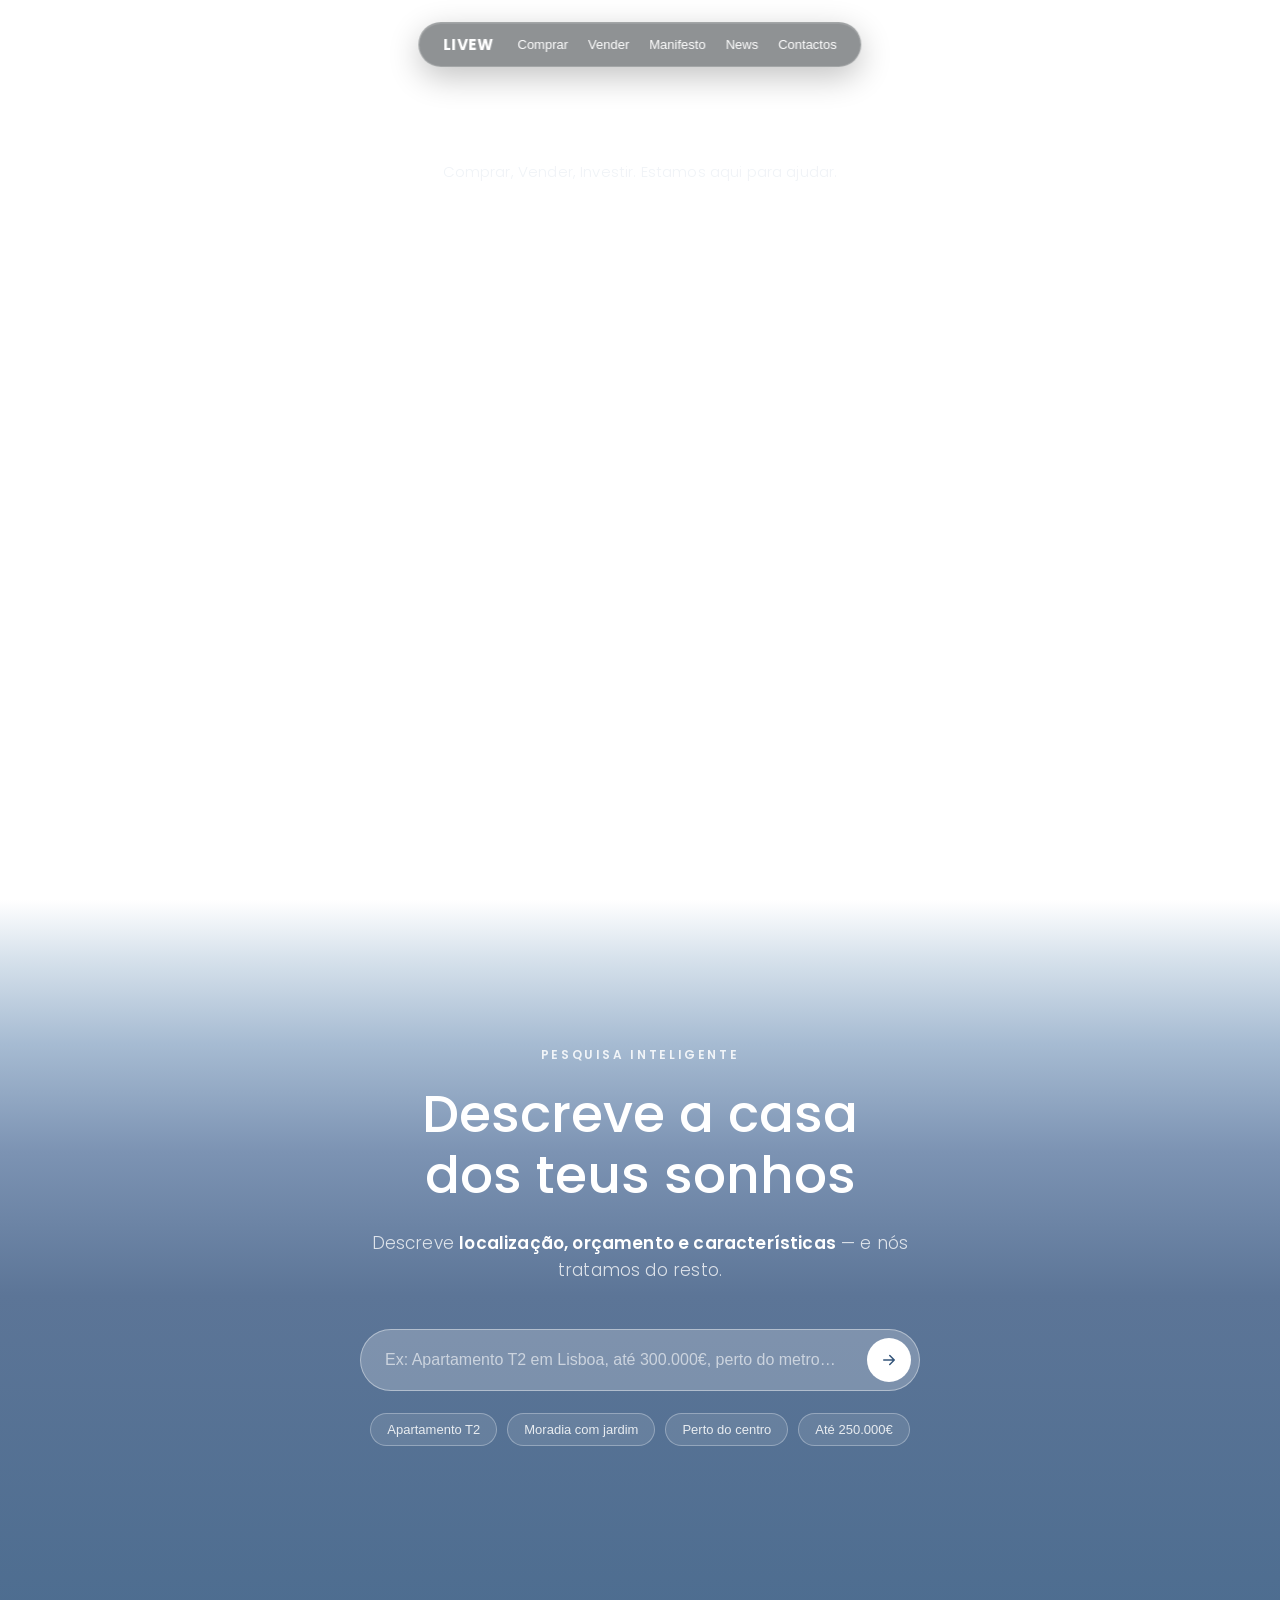
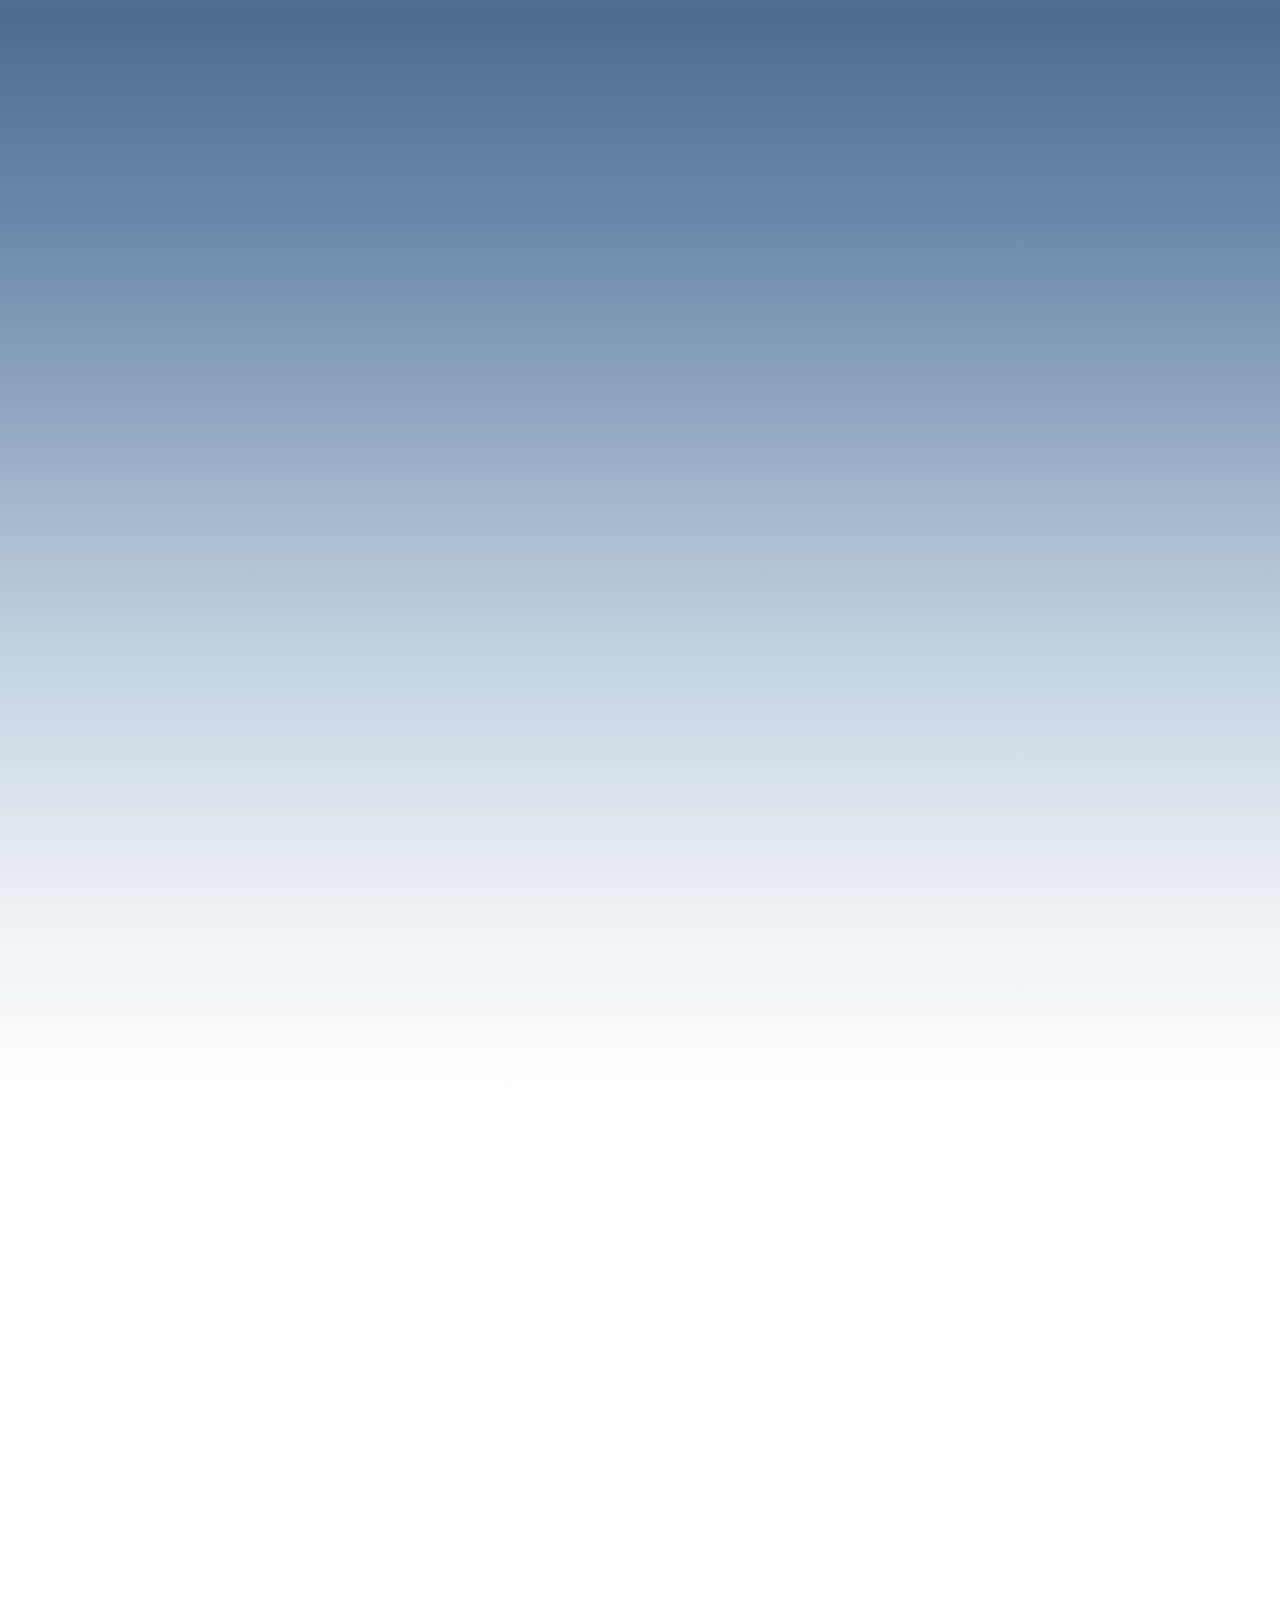
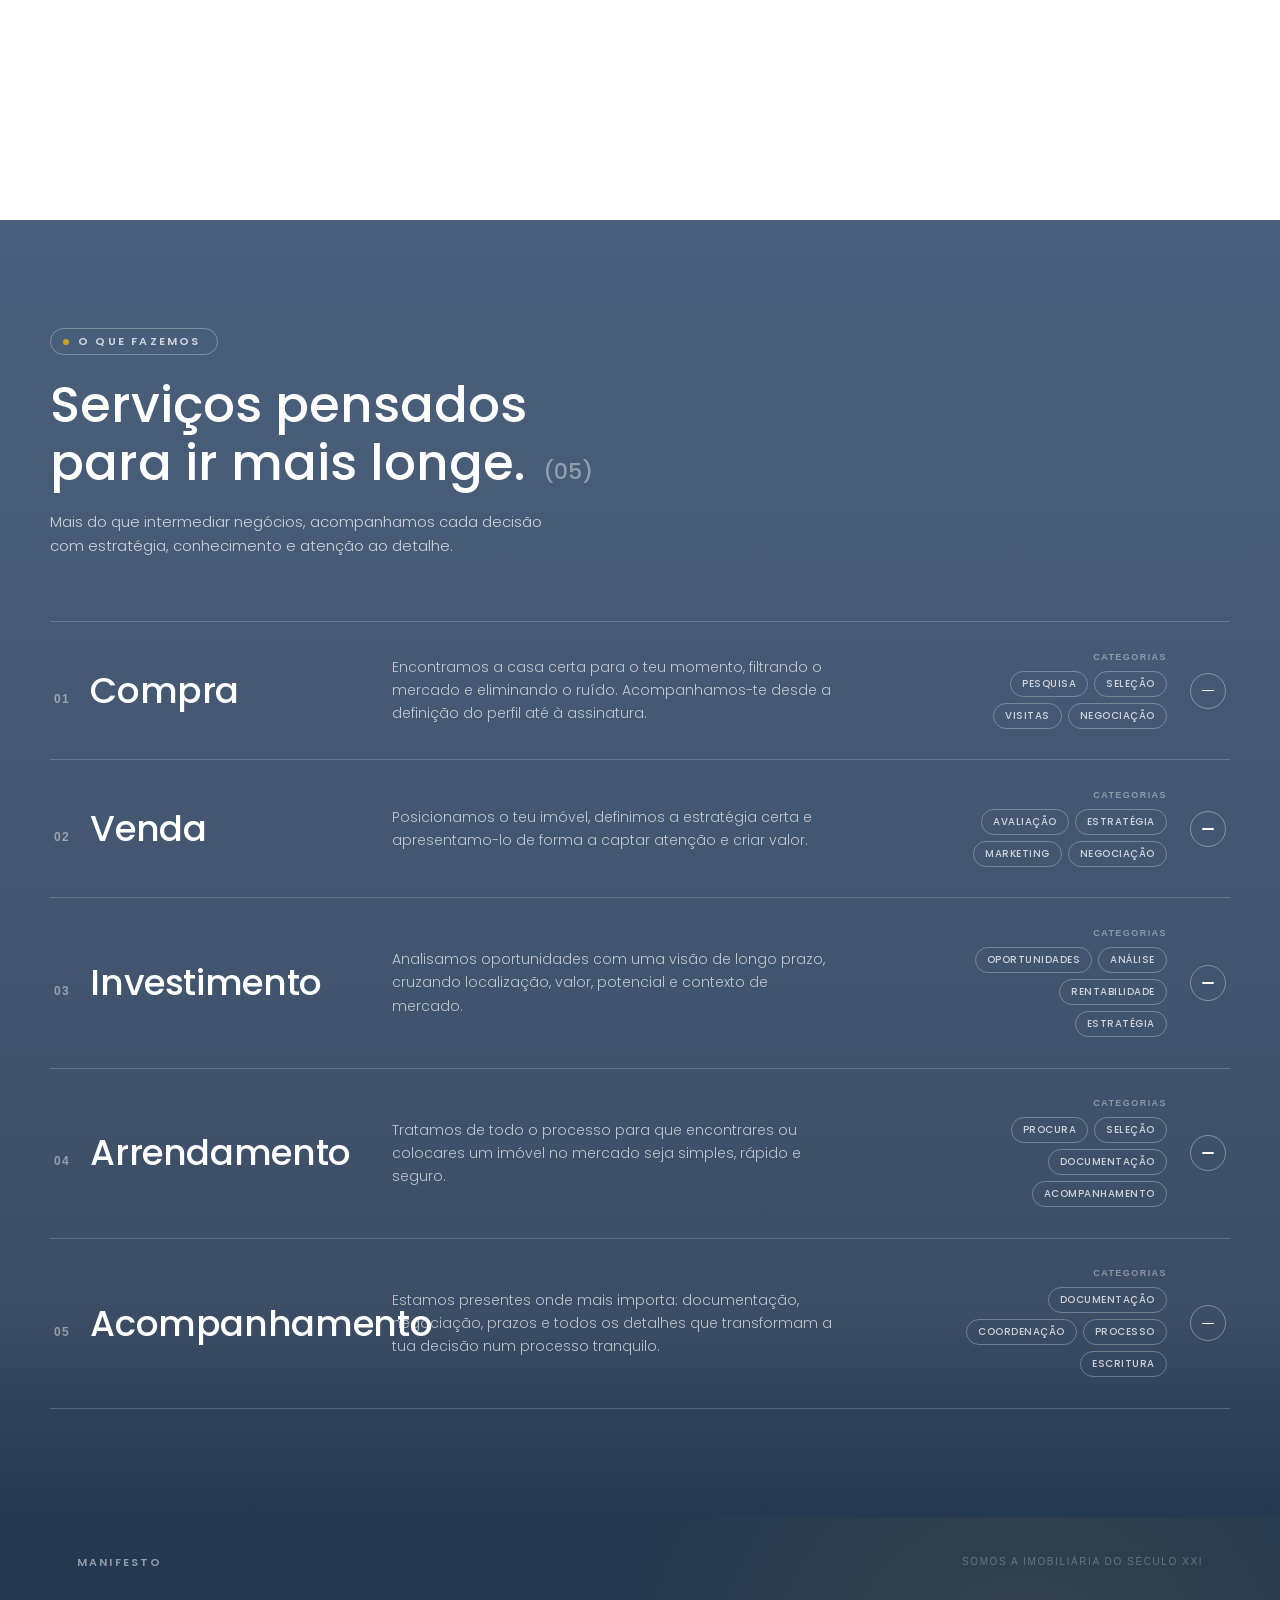
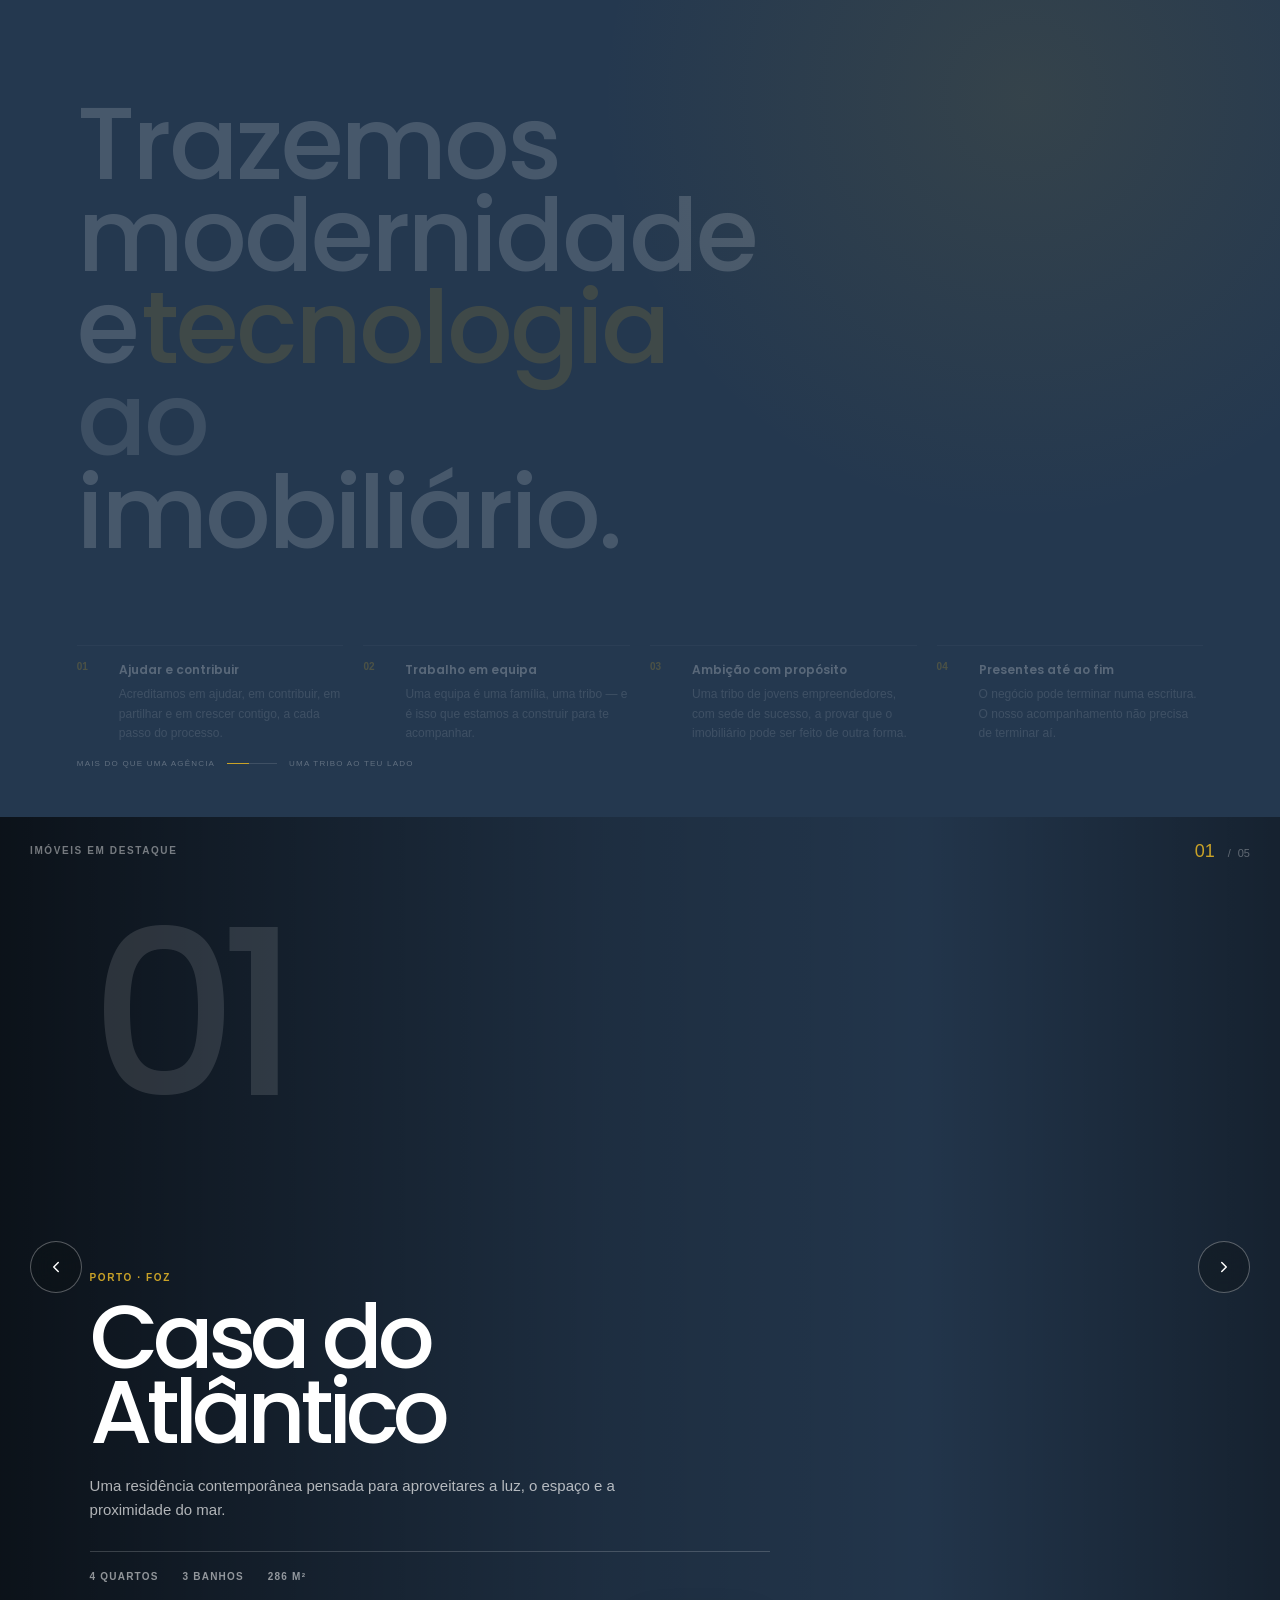
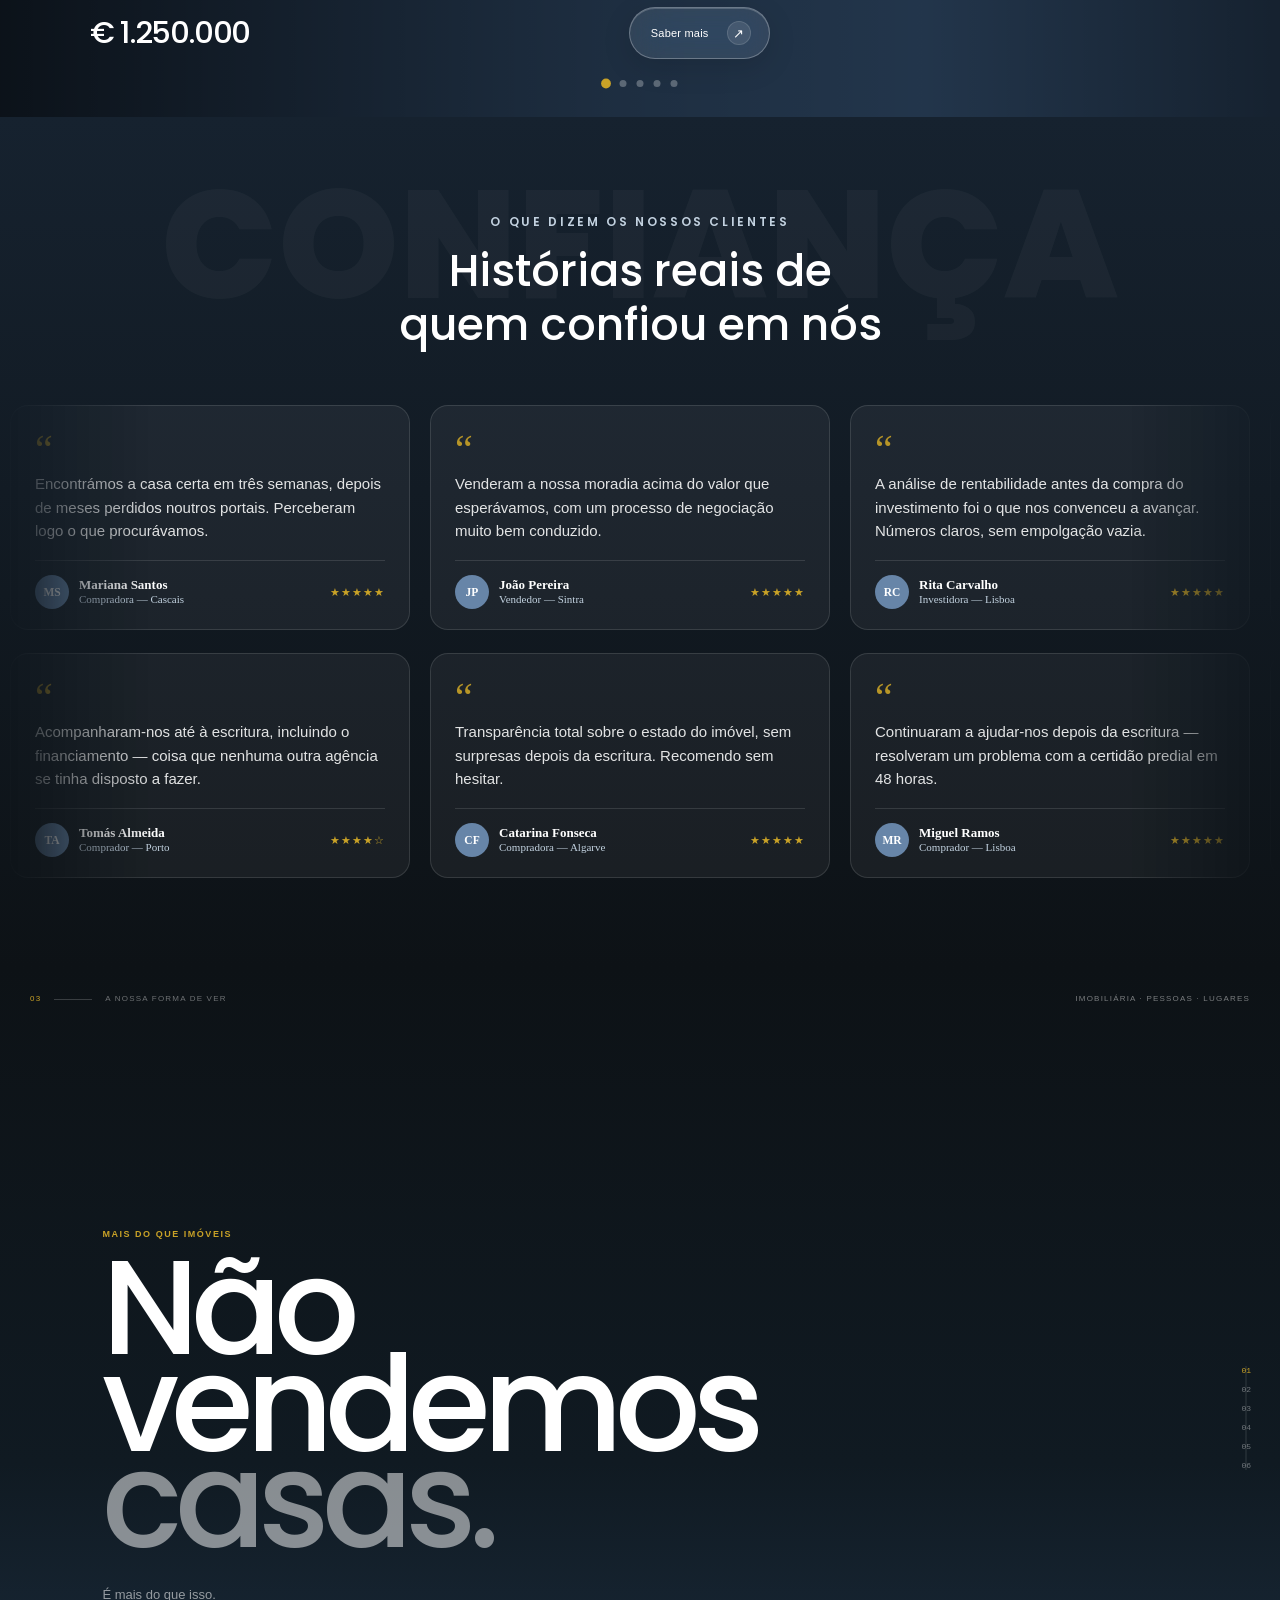
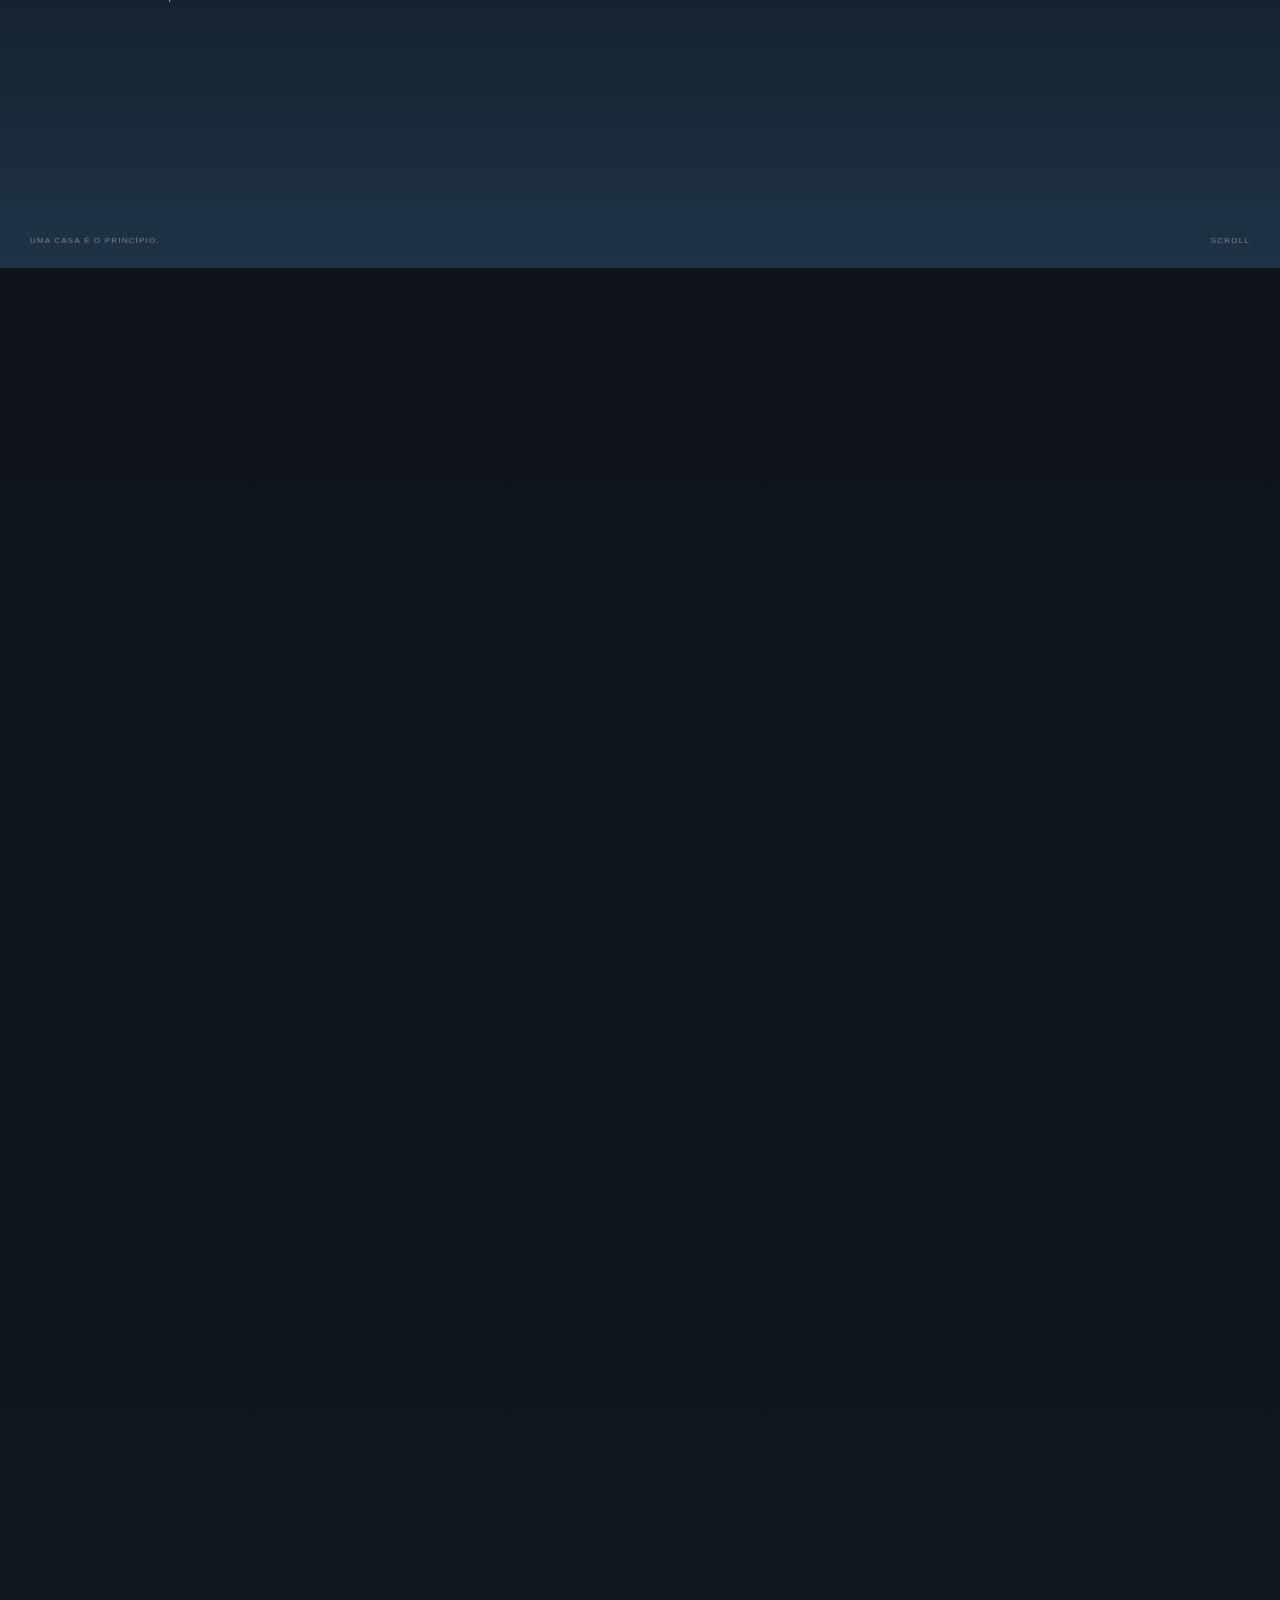
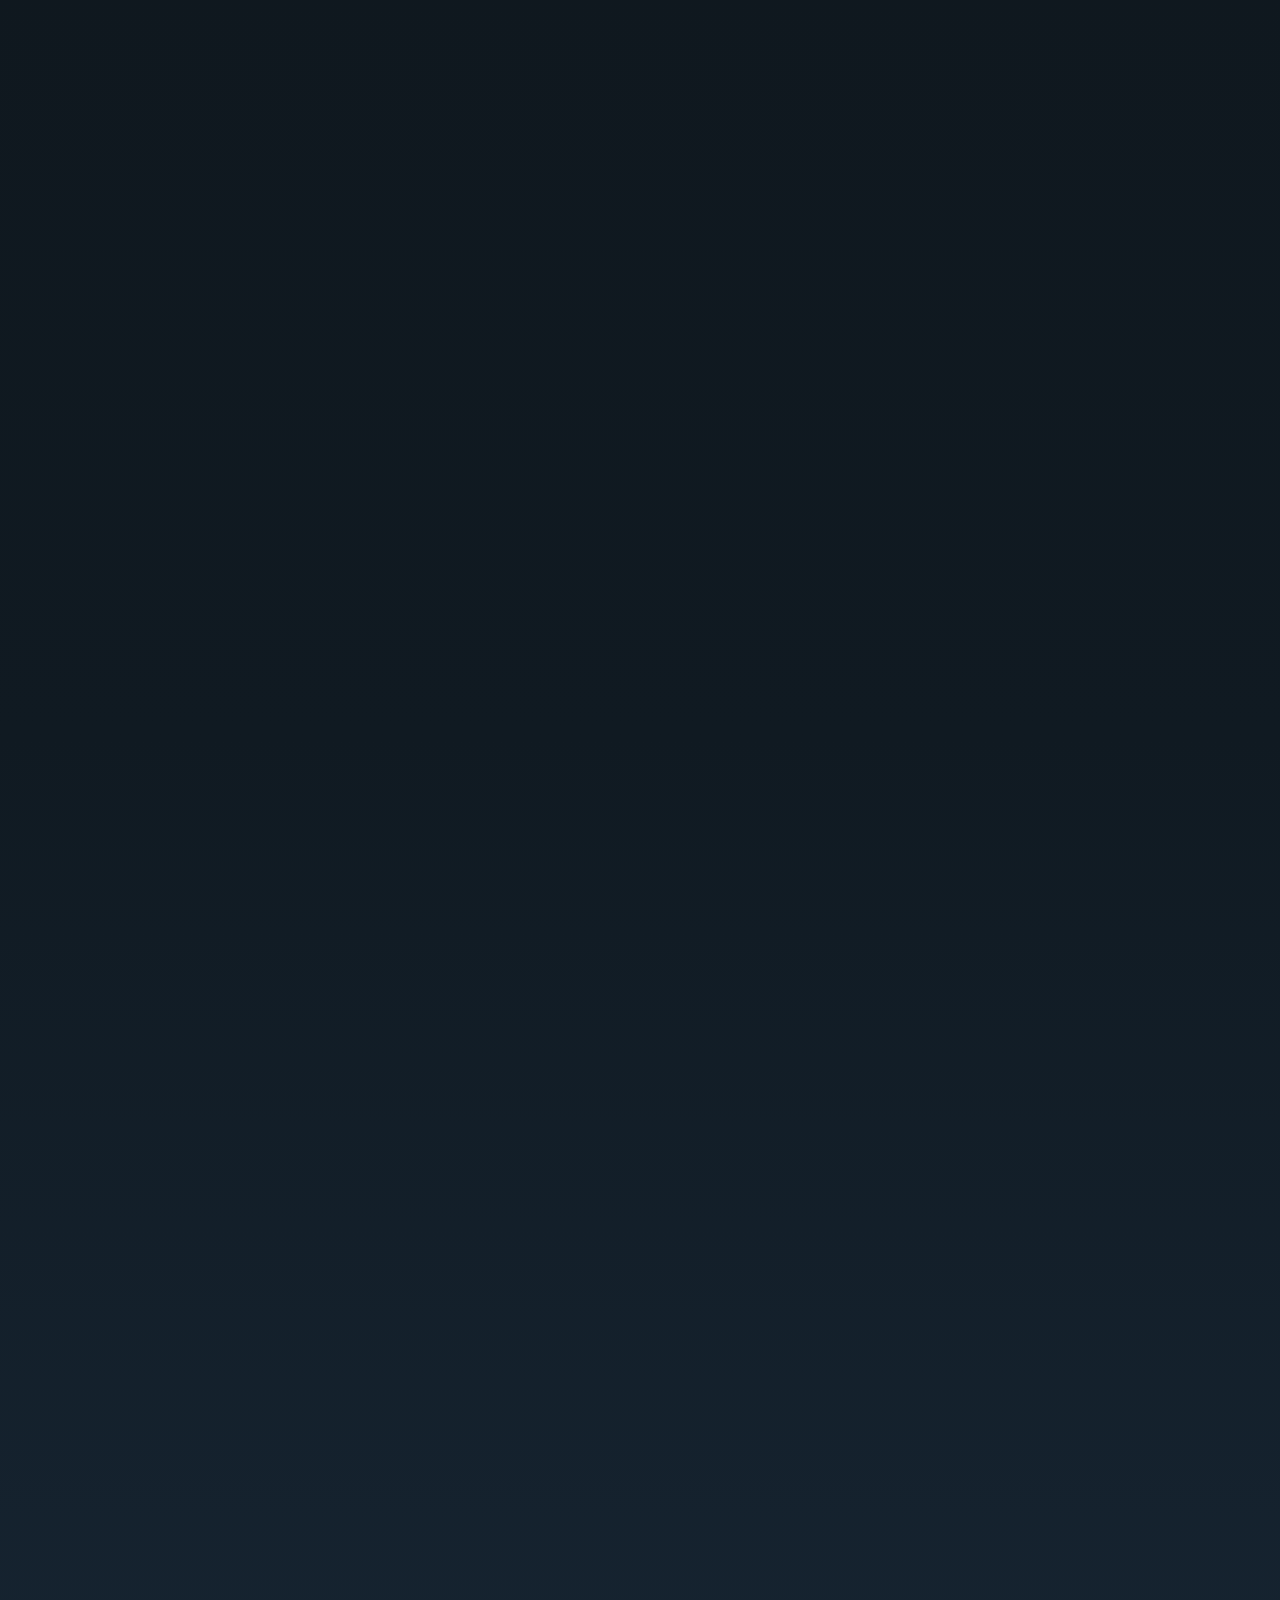
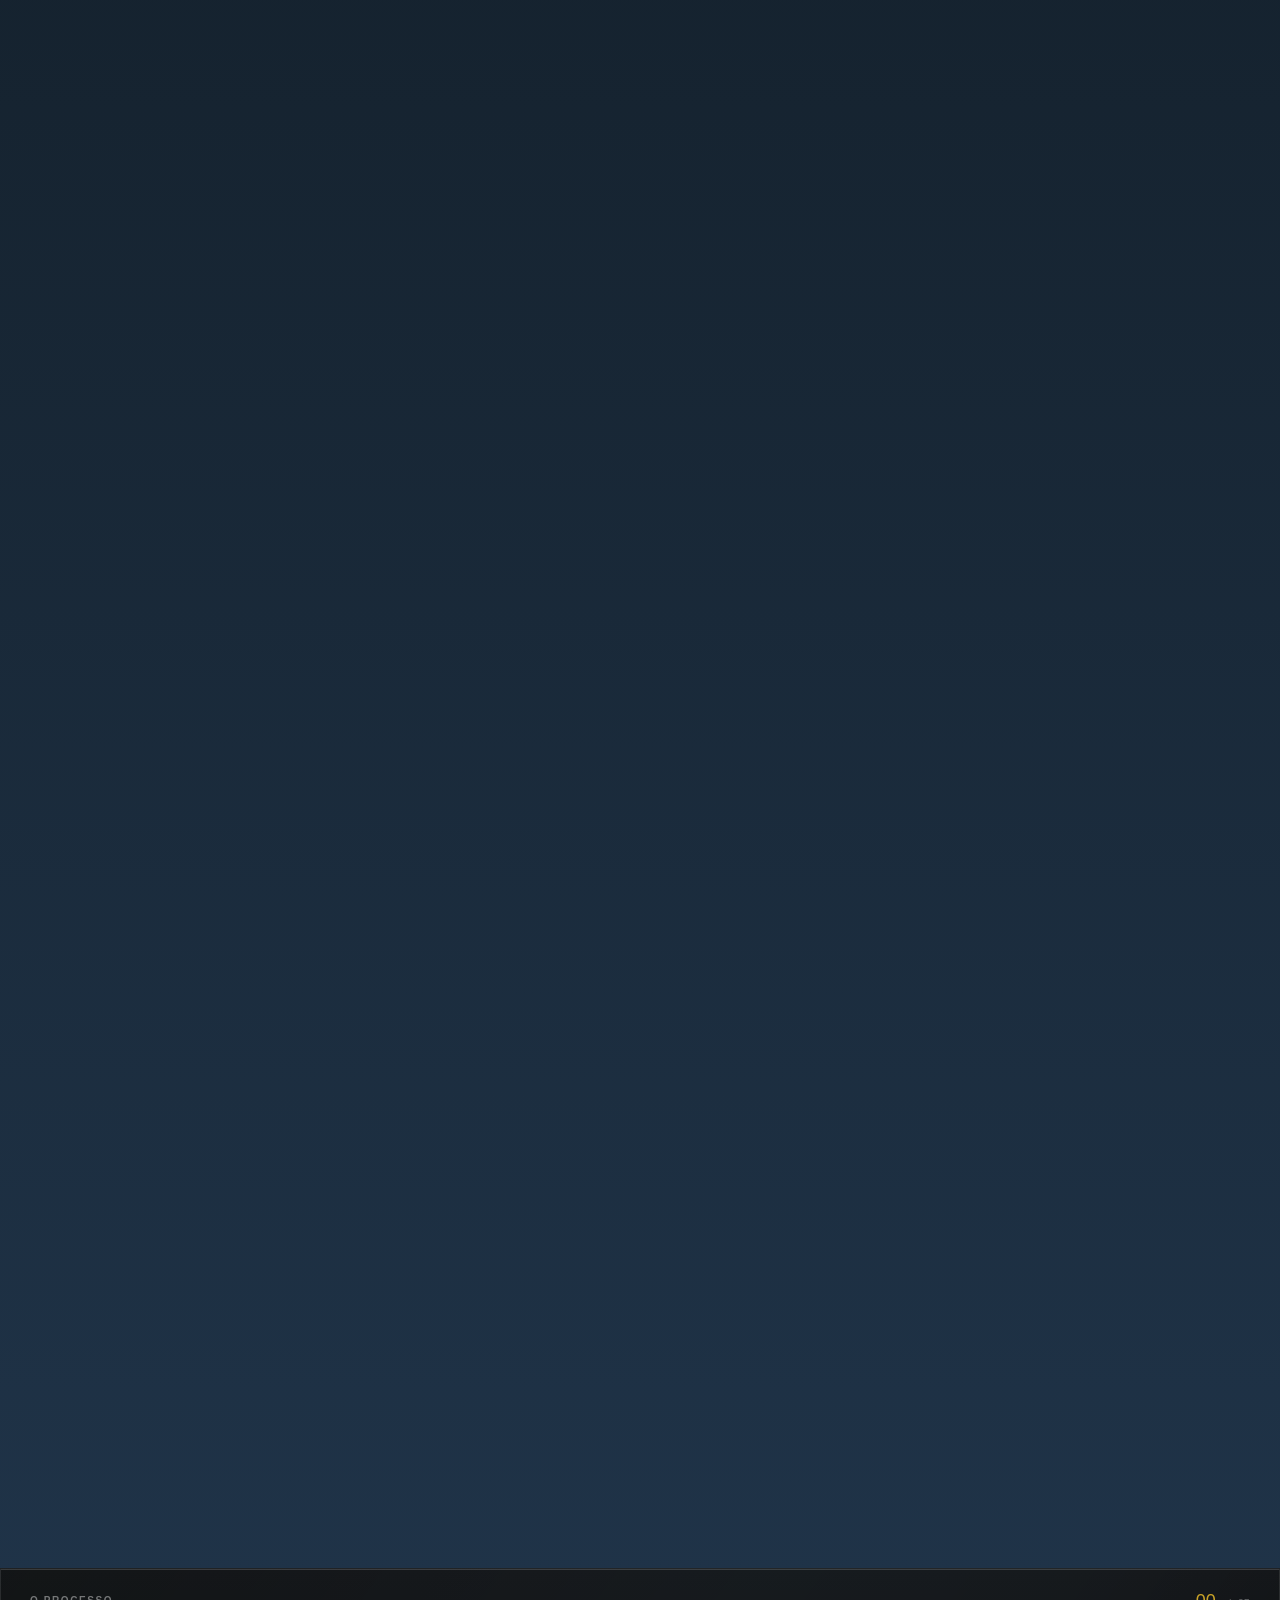
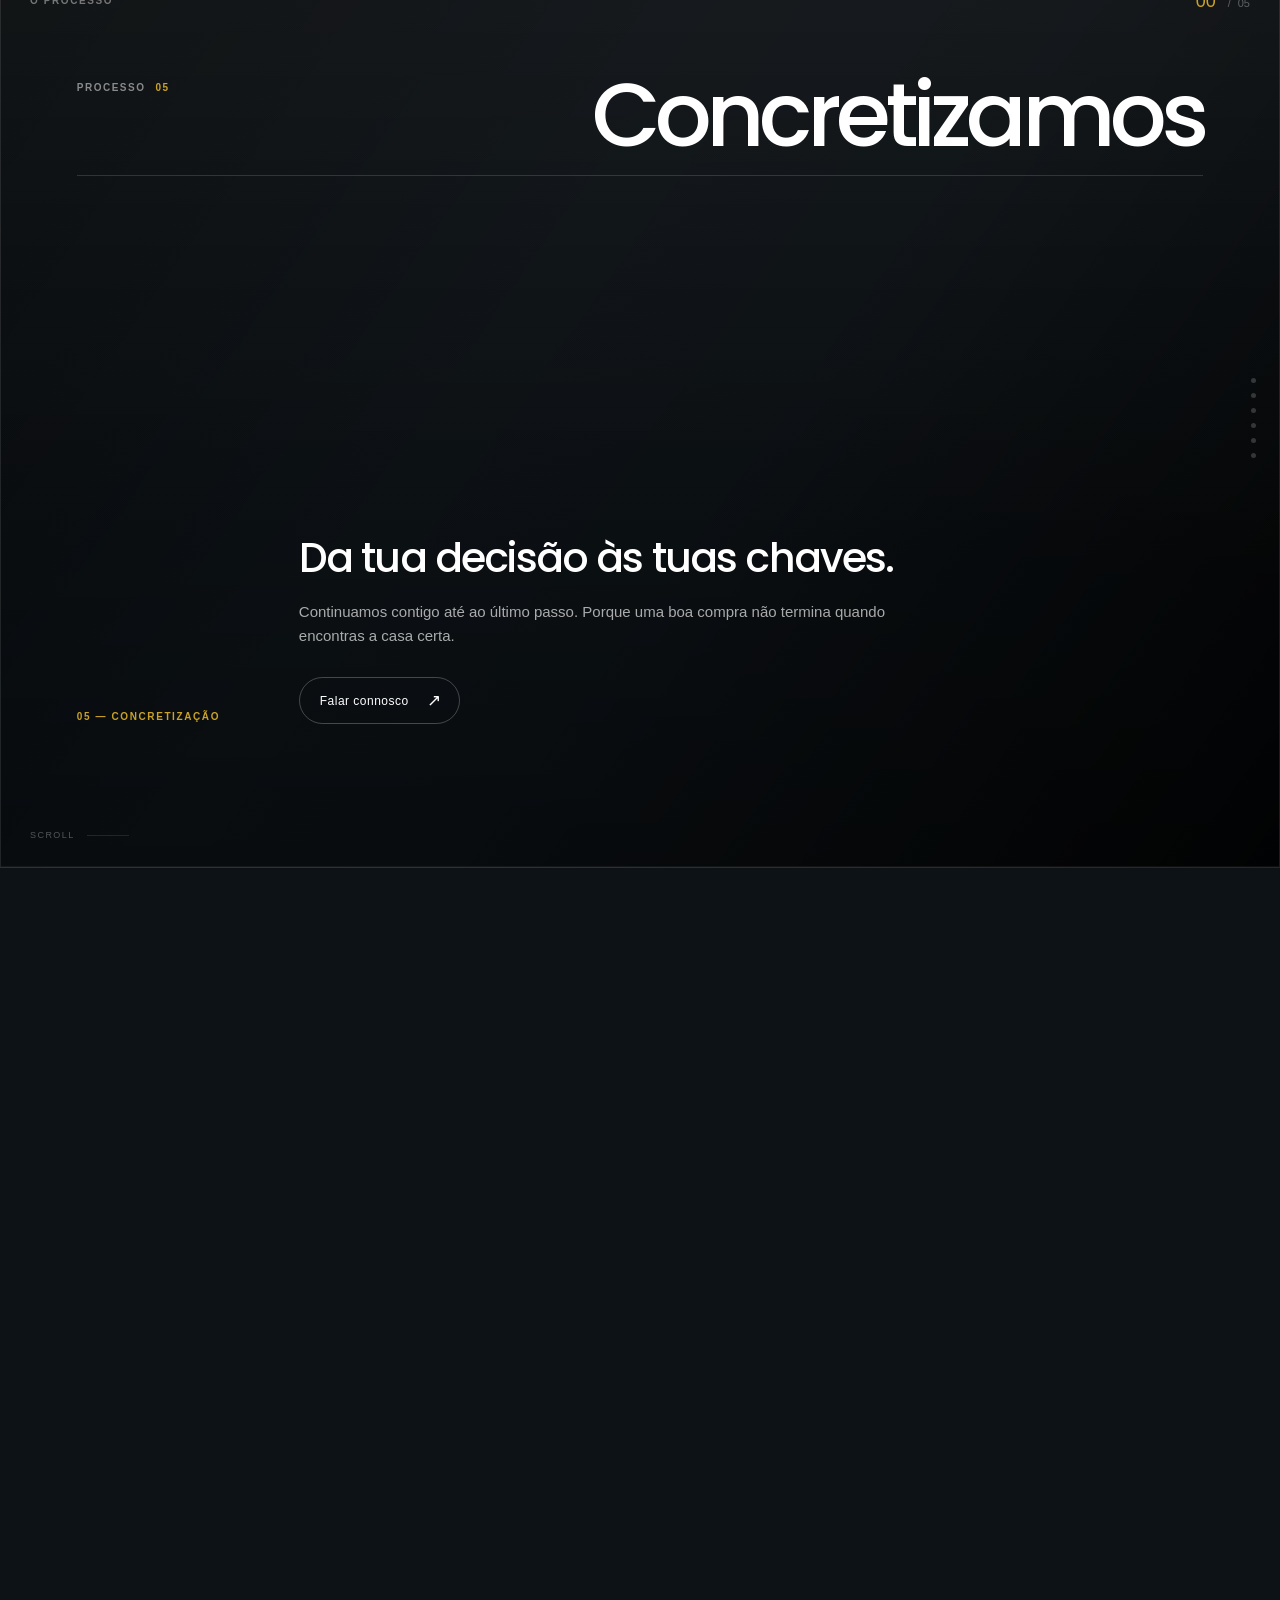
==== commit 91febc57: "Degradê contínuo no Manifesto/Contactos, menu mobile redesenhado e fix de links visitados Manifesto " ====
--- a/index.html
+++ b/index.html
@@ -47,6 +47,26 @@
         <a href="news.html" data-hp-nav-link>News</a>
         <a href="contactos.html" data-hp-nav-link>Contactos</a>
       </nav>
+      <div class="hp-nav-menu-footer">
+        <address class="hp-nav-menu-address">Lisboa · Porto · Algarve</address>
+        <a href="mailto:ola@livew.pt" class="hp-nav-menu-email">Email us</a>
+        <div class="hp-nav-menu-social">
+          <a href="#" aria-label="Instagram"><svg viewBox="0 0 24 24" width="14" height="14" fill="none" stroke="currentColor" stroke-width="1.6"><rect x="3" y="3" width="18" height="18" rx="5"/><circle cx="12" cy="12" r="4"/><circle cx="17.2" cy="6.8" r="1"/></svg></a>
+          <a href="#" aria-label="LinkedIn"><svg viewBox="0 0 24 24" width="14" height="14" fill="currentColor"><path d="M4.98 3.5a2.5 2.5 0 1 1 0 5 2.5 2.5 0 0 1 0-5ZM3 9h4v12H3zM9 9h3.8v1.7h.05c.53-1 1.83-2.05 3.77-2.05 4.03 0 4.78 2.65 4.78 6.1V21h-4v-5.3c0-1.27-.02-2.9-1.77-2.9-1.77 0-2.04 1.38-2.04 2.8V21H9z"/></svg></a>
+          <a href="#" aria-label="Facebook"><svg viewBox="0 0 24 24" width="14" height="14" fill="currentColor"><path d="M22 12.06C22 6.5 17.52 2 12 2S2 6.5 2 12.06c0 5 3.66 9.15 8.44 9.94v-7.03H7.9v-2.9h2.54V9.85c0-2.5 1.49-3.89 3.78-3.89 1.1 0 2.24.2 2.24.2v2.46h-1.26c-1.24 0-1.63.77-1.63 1.56v1.87h2.78l-.45 2.9h-2.33V22c4.78-.79 8.44-4.94 8.44-9.94Z"/></svg></a>
+        </div>
+        <div class="hp-nav-menu-divider"></div>
+        <div class="hp-nav-menu-bottom">
+          <div class="hp-nav-menu-bottom-group">
+            <span>© 2026 LIVEW</span>
+            <span>Todos os direitos reservados.</span>
+          </div>
+          <div class="hp-nav-menu-bottom-group hp-nav-menu-bottom-group--right">
+            <span>ola@livew.pt</span>
+            <span>+351 210 000 000</span>
+          </div>
+        </div>
+      </div>
     </div>
   </header>
 
--- a/style.css
+++ b/style.css
@@ -1,4 +1,8 @@
 @import url('https://fonts.googleapis.com/css2?family=Poppins:wght@300;400;500;600;700&display=swap');
+
+*, *::before, *::after{ box-sizing:border-box; }
+html, body{ margin:0; padding:0; }
+body{ background:#ffffff; }
 
 html.lenis, html.lenis body{ height:auto; }
 .lenis.lenis-smooth{ scroll-behavior:auto !important; }
@@ -318,9 +322,11 @@
 }
 .hp-nav-burger span:nth-child(2){ transform:translate(-50%,-50%); }
 .hp-nav-burger span:nth-child(3){ transform:translate(-50%,-50%) translateY(5px); }
-.hp-nav-burger.is-open span:nth-child(1){ transform:translate(-50%,-50%) rotate(45deg); }
-.hp-nav-burger.is-open span:nth-child(2){ opacity:0; }
-.hp-nav-burger.is-open span:nth-child(3){ transform:translate(-50%,-50%) rotate(-45deg); }
+.hp-nav-burger.is-open{ background:#ffffff; border-color:#ffffff; }
+.hp-nav-burger.is-open span{ background:#0d1216; }
+.hp-nav-burger.is-open span:nth-child(1){ opacity:0; }
+.hp-nav-burger.is-open span:nth-child(2){ opacity:1; transform:translate(-50%,-50%); }
+.hp-nav-burger.is-open span:nth-child(3){ opacity:0; }
 
 .hp-nav-menu{ display:none; }
 
@@ -343,9 +349,14 @@
     height:100svh;
     z-index:99998;
     display:flex;
-    align-items:center;
-    justify-content:center;
-    background: rgba(13,18,22,.88);
+    flex-direction:column;
+    align-items:flex-start;
+    justify-content:space-between;
+    gap:clamp(28px,6svh,52px);
+    padding: 104px 26px 28px;
+    box-sizing:border-box;
+    text-align:left;
+    background: rgba(13,18,22,.92);
     backdrop-filter: blur(28px) saturate(160%);
     -webkit-backdrop-filter: blur(28px) saturate(160%);
     opacity:0;
@@ -364,11 +375,11 @@
   .hp-nav-menu-links{
     display:flex;
     flex-direction:column;
-    align-items:center;
-    gap:clamp(16px,3.6svh,28px);
+    align-items:flex-start;
+    gap:clamp(10px,2.2svh,18px);
   }
   .hp-nav-menu-links a{
-    font: 500 clamp(26px,7.4vw,42px)/1 'Poppins', -apple-system, BlinkMacSystemFont, "SF Pro Display", "Helvetica Neue", Arial, sans-serif;
+    font: 500 clamp(30px,10vw,46px)/1.05 'Poppins', -apple-system, BlinkMacSystemFont, "SF Pro Display", "Helvetica Neue", Arial, sans-serif;
     color:#ffffff;
     text-decoration:none;
     opacity:0;
@@ -392,9 +403,58 @@
     color:#0d1216 !important;
     font-size:16px !important;
   }
+
+  .hp-nav-menu-footer{
+    display:flex;
+    flex-direction:column;
+    align-items:flex-start;
+    gap:20px;
+    width:100%;
+    opacity:0;
+    transform:translateY(10px);
+    transition: opacity .45s ease .18s, transform .45s ease .18s;
+  }
+  .hp-nav-menu.is-open .hp-nav-menu-footer{ opacity:1; transform:translateY(0); }
+  .hp-nav-menu-address{
+    font-style:normal;
+    font: 400 13px/1.6 -apple-system, BlinkMacSystemFont, "Segoe UI", Arial, sans-serif;
+    color:rgba(255,255,255,.55);
+  }
+  .hp-nav-menu-email{
+    display:inline-block;
+    font: 600 11px/1 -apple-system, BlinkMacSystemFont, "Segoe UI", Arial, sans-serif;
+    letter-spacing:.1em;
+    text-transform:uppercase;
+    color:#ffffff;
+    text-decoration:none;
+    padding-bottom:5px;
+    border-bottom:1px solid rgba(255,255,255,.4);
+  }
+  .hp-nav-menu-social{ display:flex; gap:10px; }
+  .hp-nav-menu-social a{
+    display:flex;
+    align-items:center;
+    justify-content:center;
+    width:32px;
+    height:32px;
+    border-radius:9px;
+    border:1px solid rgba(255,255,255,.28);
+    color:#ffffff;
+  }
+  .hp-nav-menu-divider{ width:100%; height:1px; background:rgba(255,255,255,.16); }
+  .hp-nav-menu-bottom{
+    display:flex;
+    align-items:flex-end;
+    justify-content:space-between;
+    width:100%;
+    gap:16px;
+  }
+  .hp-nav-menu-bottom-group{ display:flex; flex-direction:column; gap:6px; }
+  .hp-nav-menu-bottom-group span{ font: 500 10px/1.5 -apple-system, BlinkMacSystemFont, "Segoe UI", Arial, sans-serif; letter-spacing:.06em; color:rgba(255,255,255,.42); }
+  .hp-nav-menu-bottom-group--right{ align-items:flex-end; text-align:right; }
 }
 @media (prefers-reduced-motion:reduce){
-  .hp-nav-menu, .hp-nav-menu-links a, .hp-nav-burger span{ transition:none !important; }
+  .hp-nav-menu, .hp-nav-menu-links a, .hp-nav-menu-footer, .hp-nav-burger span{ transition:none !important; }
 }
 
 @media (max-width: 900px){
@@ -2358,6 +2418,7 @@
 .hp-footer-heading{ font-family:var(--rp-font-display); font-size:14px; font-weight:600; color:#fff; margin:0; }
 .hp-footer-text{ font:300 14px/1.6 var(--rp-font-ui); color:rgba(255,255,255,.6); margin:0; max-width:320px; }
 .hp-footer-link{ font:400 14px/1 var(--rp-font-ui); color:rgba(255,255,255,.6); text-decoration:none; transition:color .2s ease; width:fit-content; }
+.hp-footer-link:visited{ color:rgba(255,255,255,.6) !important; }
 .hp-footer-link:hover{ color:var(--rp-gold) !important; }
 .hp-footer-social{ display:flex; gap:10px; }
 .hp-footer-icon-btn{
@@ -2426,7 +2487,7 @@
 .hp-nav.hp-nav-hidden .hp-nav-pill{transform:translate(-50%,calc(-100% - 85px));opacity:0;pointer-events:none}
 .hp-nav:has(:focus-visible) .hp-nav-pill{transform:translateX(-50%);opacity:1;pointer-events:auto}
 body.admin-bar .hp-nav{--hp-admin-offset:32px}
-.hp-nav-menu{height:100dvh;overflow-y:auto;overscroll-behavior:contain;padding:90px 20px 35px}
+.hp-nav-menu{height:100dvh;overflow-y:auto;overscroll-behavior:contain;padding:104px 26px 28px}
 html.hp-nav-locked,html.hp-nav-locked body{height:auto}
 #vender{scroll-margin-top:100px}
 @media(min-width:901px){
@@ -2568,17 +2629,50 @@
 }
 .hp-article-body-inner p:last-child{ margin-bottom:0; }
 
+/* ===== Scroll reveal (used across inner pages) ===== */
+[data-reveal]{
+  opacity:0;
+  transform:translateY(32px);
+  transition: opacity .9s cubic-bezier(.22,1,.36,1), transform .9s cubic-bezier(.22,1,.36,1);
+  transition-delay: calc(var(--reveal-delay, 0) * 1ms);
+}
+[data-reveal].is-visible{ opacity:1; transform:translateY(0); }
+@media (prefers-reduced-motion: reduce){
+  [data-reveal]{ transition:none; opacity:1; transform:none; }
+}
+
 /* ===== Manifesto page ===== */
 .hp-manifesto-statement{
   position:relative;
   background: linear-gradient(180deg, var(--rp-ink) 0%, #101a22 55%, var(--rp-blue-600) 160%);
-  padding: clamp(60px,9svh,100px) 24px;
+  padding: clamp(90px,13svh,140px) 24px;
   text-align:center;
-}
-.hp-manifesto-statement-inner{ max-width:900px; margin:0 auto; }
+  overflow:hidden;
+}
+.hp-manifesto-statement::before{
+  content:"";
+  position:absolute;
+  inset:0;
+  background: radial-gradient(circle at 18% 24%, rgba(201,162,39,.16), transparent 38%),
+              radial-gradient(circle at 84% 78%, rgba(201,162,39,.10), transparent 42%);
+  pointer-events:none;
+}
+.hp-manifesto-watermark{
+  position:absolute;
+  top:50%;
+  left:50%;
+  transform:translate(-50%,-50%);
+  font: 700 clamp(100px,24vw,340px)/1 var(--rp-font-display);
+  color:rgba(255,255,255,.035);
+  letter-spacing:-.04em;
+  white-space:nowrap;
+  pointer-events:none;
+  user-select:none;
+}
+.hp-manifesto-statement-inner{ position:relative; max-width:900px; margin:0 auto; }
 .hp-manifesto-statement-inner p{
   margin:0;
-  font: 500 clamp(26px,4vw,44px)/1.35 var(--rp-font-display);
+  font: 500 clamp(28px,4.4vw,48px)/1.35 var(--rp-font-display);
   color:#ffffff;
 }
 .hp-manifesto-statement-inner p .gold{ color: var(--rp-gold); }
@@ -2586,54 +2680,85 @@
 .hp-manifesto-reasons{
   position:relative;
   background:#ffffff;
-  padding: clamp(56px,8svh,90px) 24px;
+  padding: clamp(70px,10svh,110px) 24px;
 }
 .hp-manifesto-reasons-grid{
-  max-width:1080px;
+  max-width:1100px;
   margin:0 auto;
   display:grid;
   grid-template-columns:repeat(4,1fr);
-  gap:32px;
-}
-.hp-manifesto-reason{ border-top:1px solid rgba(13,18,22,.12); padding-top:18px; }
-.hp-manifesto-reason span{ display:block; font: 600 11px/1 var(--rp-font-ui); color: var(--rp-gold); margin-bottom:12px; }
-.hp-manifesto-reason strong{ display:block; margin-bottom:8px; font: 600 15px/1.3 var(--rp-font-display); color: var(--rp-ink); }
+  gap:1px;
+  background: rgba(13,18,22,.08);
+  border-radius:26px;
+  overflow:hidden;
+}
+.hp-manifesto-reason{
+  position:relative;
+  background:#ffffff;
+  padding: 38px 28px 34px;
+  transition: background .3s ease;
+}
+.hp-manifesto-reason:hover{ background:#f7f9fb; }
+.hp-manifesto-reason span{
+  display:block;
+  margin-bottom:24px;
+  font: 700 36px/1 var(--rp-font-display);
+  color: rgba(201,162,39,.38);
+  letter-spacing:-.02em;
+}
+.hp-manifesto-reason strong{ display:block; margin-bottom:10px; font: 600 16px/1.3 var(--rp-font-display); color: var(--rp-ink); }
 .hp-manifesto-reason p{ margin:0; font: 300 13.5px/1.6 var(--rp-font-ui); color:rgba(13,18,22,.6); }
 @media (max-width:900px){ .hp-manifesto-reasons-grid{ grid-template-columns:repeat(2,1fr); } }
-@media (max-width:560px){ .hp-manifesto-reasons-grid{ grid-template-columns:1fr; gap:24px; } }
+@media (max-width:560px){ .hp-manifesto-reasons-grid{ grid-template-columns:1fr; } .hp-manifesto-reason{ padding:30px 26px; } }
 
 .hp-team{
   position:relative;
   background: linear-gradient(180deg, var(--rp-blue-600) 0%, var(--rp-ink) 100%);
-  padding: clamp(60px,9svh,100px) 24px;
-}
-.hp-team-header{ max-width:640px; margin:0 auto clamp(40px,6svh,64px); text-align:center; }
+  padding: clamp(70px,10svh,110px) 24px;
+  overflow:hidden;
+}
+.hp-team-header{ position:relative; max-width:640px; margin:0 auto clamp(48px,7svh,72px); text-align:center; }
 .hp-team-eyebrow{ display:block; font: 600 12px/1 var(--rp-font-display); letter-spacing:.22em; text-transform:uppercase; color: var(--rp-gold); margin-bottom:16px; }
 .hp-team-title{ margin:0; font: 500 clamp(28px,4vw,42px)/1.2 var(--rp-font-display); color:#ffffff; }
 .hp-team-grid{
+  position:relative;
   max-width:1080px;
   margin:0 auto;
   display:grid;
   grid-template-columns:repeat(4,1fr);
   gap:24px;
 }
-.hp-team-card{ text-align:center; }
+.hp-team-card{
+  text-align:center;
+  padding: 34px 20px;
+  border-radius:20px;
+  background: rgba(255,255,255,.04);
+  border:1px solid rgba(255,255,255,.10);
+  transition: transform .4s cubic-bezier(.22,1,.36,1), background .4s ease, border-color .4s ease;
+}
+.hp-team-card:hover{
+  transform: translateY(-8px);
+  background: rgba(255,255,255,.07);
+  border-color: rgba(201,162,39,.4);
+}
 .hp-team-avatar{
-  width:88px;
-  height:88px;
-  margin:0 auto 18px;
+  width:84px;
+  height:84px;
+  margin:0 auto 20px;
   border-radius:50%;
   display:flex;
   align-items:center;
   justify-content:center;
-  background: rgba(255,255,255,.08);
-  border:1px solid rgba(255,255,255,.22);
-  font: 500 22px/1 var(--rp-font-display);
+  background: linear-gradient(150deg, rgba(201,162,39,.24), rgba(255,255,255,.04));
+  border:1px solid rgba(201,162,39,.42);
+  font: 600 22px/1 var(--rp-font-display);
   color: var(--rp-gold);
-}
-.hp-team-name{ margin:0 0 4px; font: 600 15px/1.3 var(--rp-font-display); color:#ffffff; }
-.hp-team-role{ margin:0 0 10px; font: 600 10px/1 var(--rp-font-ui); letter-spacing:.1em; text-transform:uppercase; color:rgba(255,255,255,.45); }
-.hp-team-bio{ margin:0; font: 300 13px/1.6 var(--rp-font-ui); color:rgba(255,255,255,.62); }
+  transition: transform .4s cubic-bezier(.22,1,.36,1);
+}
+.hp-team-card:hover .hp-team-avatar{ transform: scale(1.08); }
+.hp-team-name{ margin:0 0 4px; font: 600 16px/1.3 var(--rp-font-display); color:#ffffff; }
+.hp-team-role{ margin:0 0 12px; font: 600 10px/1 var(--rp-font-ui); letter-spacing:.1em; text-transform:uppercase; color: var(--rp-gold); }
+.hp-team-bio{ margin:0; font: 300 13px/1.6 var(--rp-font-ui); color:rgba(255,255,255,.6); }
 @media (max-width:900px){ .hp-team-grid{ grid-template-columns:repeat(2,1fr); } }
 @media (max-width:560px){ .hp-team-grid{ grid-template-columns:1fr; } }
 
@@ -2641,23 +2766,116 @@
 .hp-contact-info{
   position:relative;
   background:#ffffff;
-  padding: clamp(60px,9svh,100px) 24px;
+  padding: clamp(70px,10svh,110px) 24px 0;
 }
 .hp-contact-info-grid{
-  max-width:1080px;
+  max-width:1100px;
   margin:0 auto;
   display:grid;
   grid-template-columns:repeat(3,1fr);
-  gap:28px;
+  gap:24px;
 }
 .hp-contact-card{
-  padding:32px 26px;
-  border-radius:20px;
-  background: linear-gradient(180deg, #eef2f6 0%, #ffffff 100%);
-  border:1px solid rgba(13,18,22,.08);
-}
-.hp-contact-card-city{ display:block; margin-bottom:14px; font: 600 11px/1 var(--rp-font-ui); letter-spacing:.14em; text-transform:uppercase; color: var(--rp-blue-600); }
-.hp-contact-card address{ font-style:normal; margin:0 0 14px; font: 400 14px/1.6 var(--rp-font-ui); color: var(--rp-ink); }
-.hp-contact-card a{ display:block; margin-bottom:6px; font: 500 14px/1.5 var(--rp-font-ui); color: var(--rp-ink); text-decoration:none; }
+  position:relative;
+  padding:36px 30px;
+  border-radius:22px;
+  background: linear-gradient(160deg, #f3f6f9 0%, #ffffff 60%);
+  border:1px solid rgba(13,18,22,.07);
+  overflow:hidden;
+  transition: transform .4s cubic-bezier(.22,1,.36,1), box-shadow .4s ease, border-color .4s ease;
+}
+.hp-contact-card::before{
+  content:"";
+  position:absolute;
+  top:-90px;
+  right:-70px;
+  width:220px;
+  height:220px;
+  border-radius:50%;
+  background: radial-gradient(circle, rgba(201,162,39,.14), transparent 70%);
+  pointer-events:none;
+}
+.hp-contact-card:hover{
+  transform: translateY(-6px);
+  box-shadow: 0 24px 48px rgba(13,18,22,.10);
+  border-color: rgba(201,162,39,.35);
+}
+.hp-contact-card-icon{
+  position:relative;
+  display:flex;
+  align-items:center;
+  justify-content:center;
+  width:48px;
+  height:48px;
+  margin-bottom:22px;
+  border-radius:14px;
+  background: linear-gradient(160deg, var(--rp-blue-600), var(--rp-ink));
+  color:#ffffff;
+}
+.hp-contact-card-city{ position:relative; display:block; margin-bottom:12px; font: 600 12px/1 var(--rp-font-ui); letter-spacing:.14em; text-transform:uppercase; color: var(--rp-blue-600); }
+.hp-contact-card address{ position:relative; font-style:normal; margin:0 0 16px; font: 400 14px/1.6 var(--rp-font-ui); color: var(--rp-ink); }
+.hp-contact-card-links{ position:relative; display:flex; flex-direction:column; gap:8px; padding-top:14px; border-top:1px solid rgba(13,18,22,.08); }
+.hp-contact-card a{ display:inline-flex; align-items:center; gap:6px; font: 500 14px/1.5 var(--rp-font-ui); color: var(--rp-ink); text-decoration:none; transition: color .2s ease; }
 .hp-contact-card a:hover{ color: var(--rp-blue-600); }
 @media (max-width:900px){ .hp-contact-info-grid{ grid-template-columns:1fr; } }
+
+.hp-contact-whatsapp{
+  position:relative;
+  max-width:1100px;
+  margin: clamp(36px,5svh,52px) auto 0;
+  padding: 24px 32px;
+  border-radius:20px;
+  background: linear-gradient(120deg, #eef2f6, #ffffff);
+  border:1px solid rgba(13,18,22,.07);
+  display:flex;
+  align-items:center;
+  justify-content:space-between;
+  gap:20px;
+  flex-wrap:wrap;
+}
+.hp-contact-whatsapp-text strong{ display:block; margin-bottom:6px; font: 600 12px/1 var(--rp-font-ui); letter-spacing:.1em; text-transform:uppercase; color: var(--rp-blue-600); }
+.hp-contact-whatsapp-text p{ margin:0; font: 400 15px/1.5 var(--rp-font-ui); color: var(--rp-ink); }
+.hp-contact-whatsapp-btn{
+  display:inline-flex;
+  align-items:center;
+  gap:10px;
+  padding:13px 22px;
+  border-radius:999px;
+  background:#25D366;
+  color:#ffffff;
+  text-decoration:none;
+  font: 600 14px/1 var(--rp-font-ui);
+  flex-shrink:0;
+  transition: transform .25s ease, box-shadow .25s ease;
+}
+.hp-contact-whatsapp-btn:hover{ transform: translateY(-2px); box-shadow:0 10px 24px rgba(37,211,102,.35); }
+
+@media (max-width:560px){
+  .hp-contact-whatsapp{ flex-direction:column; align-items:flex-start; }
+  .hp-contact-whatsapp-btn{ width:100%; justify-content:center; }
+}
+
+/* ===== Continuous flow background (Manifesto / Contactos) ===== */
+.hp-flow-bg{
+  position:relative;
+  background: linear-gradient(180deg,
+    #ffffff 0%,
+    #d7e2ec 8%,
+    #a6bbd2 18%,
+    #7c93b3 28%,
+    #5c7597 38%,
+    #4d6d90 48%,
+    #33547a 58%,
+    #24384f 70%,
+    #16222f 84%,
+    #0d1216 100%
+  );
+}
+.hp-flow-bg > .hp-page-hero,
+.hp-flow-bg > .hp-manifesto-statement,
+.hp-flow-bg > .hp-manifesto-reasons,
+.hp-flow-bg > .hp-team,
+.hp-flow-bg > .hp-contact-info,
+.hp-flow-bg > .hp-cta{
+  background: transparent;
+}
